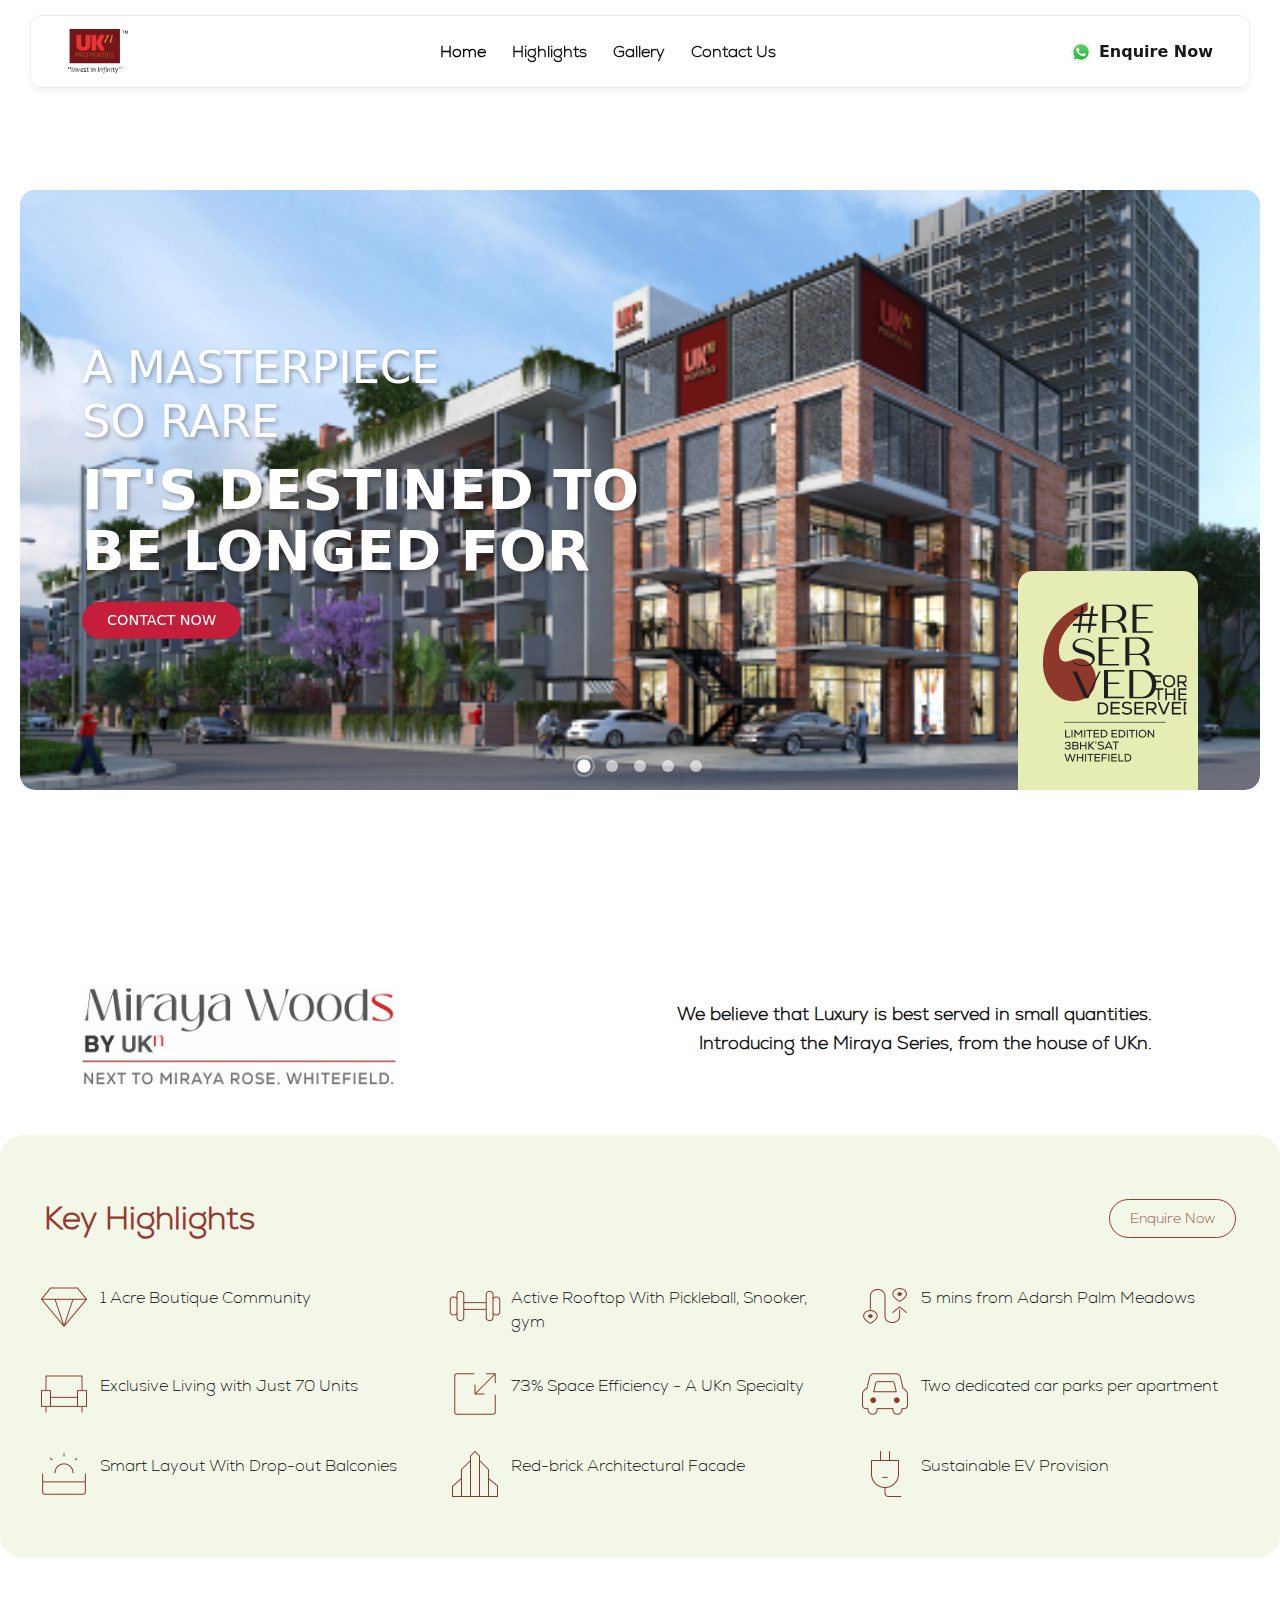
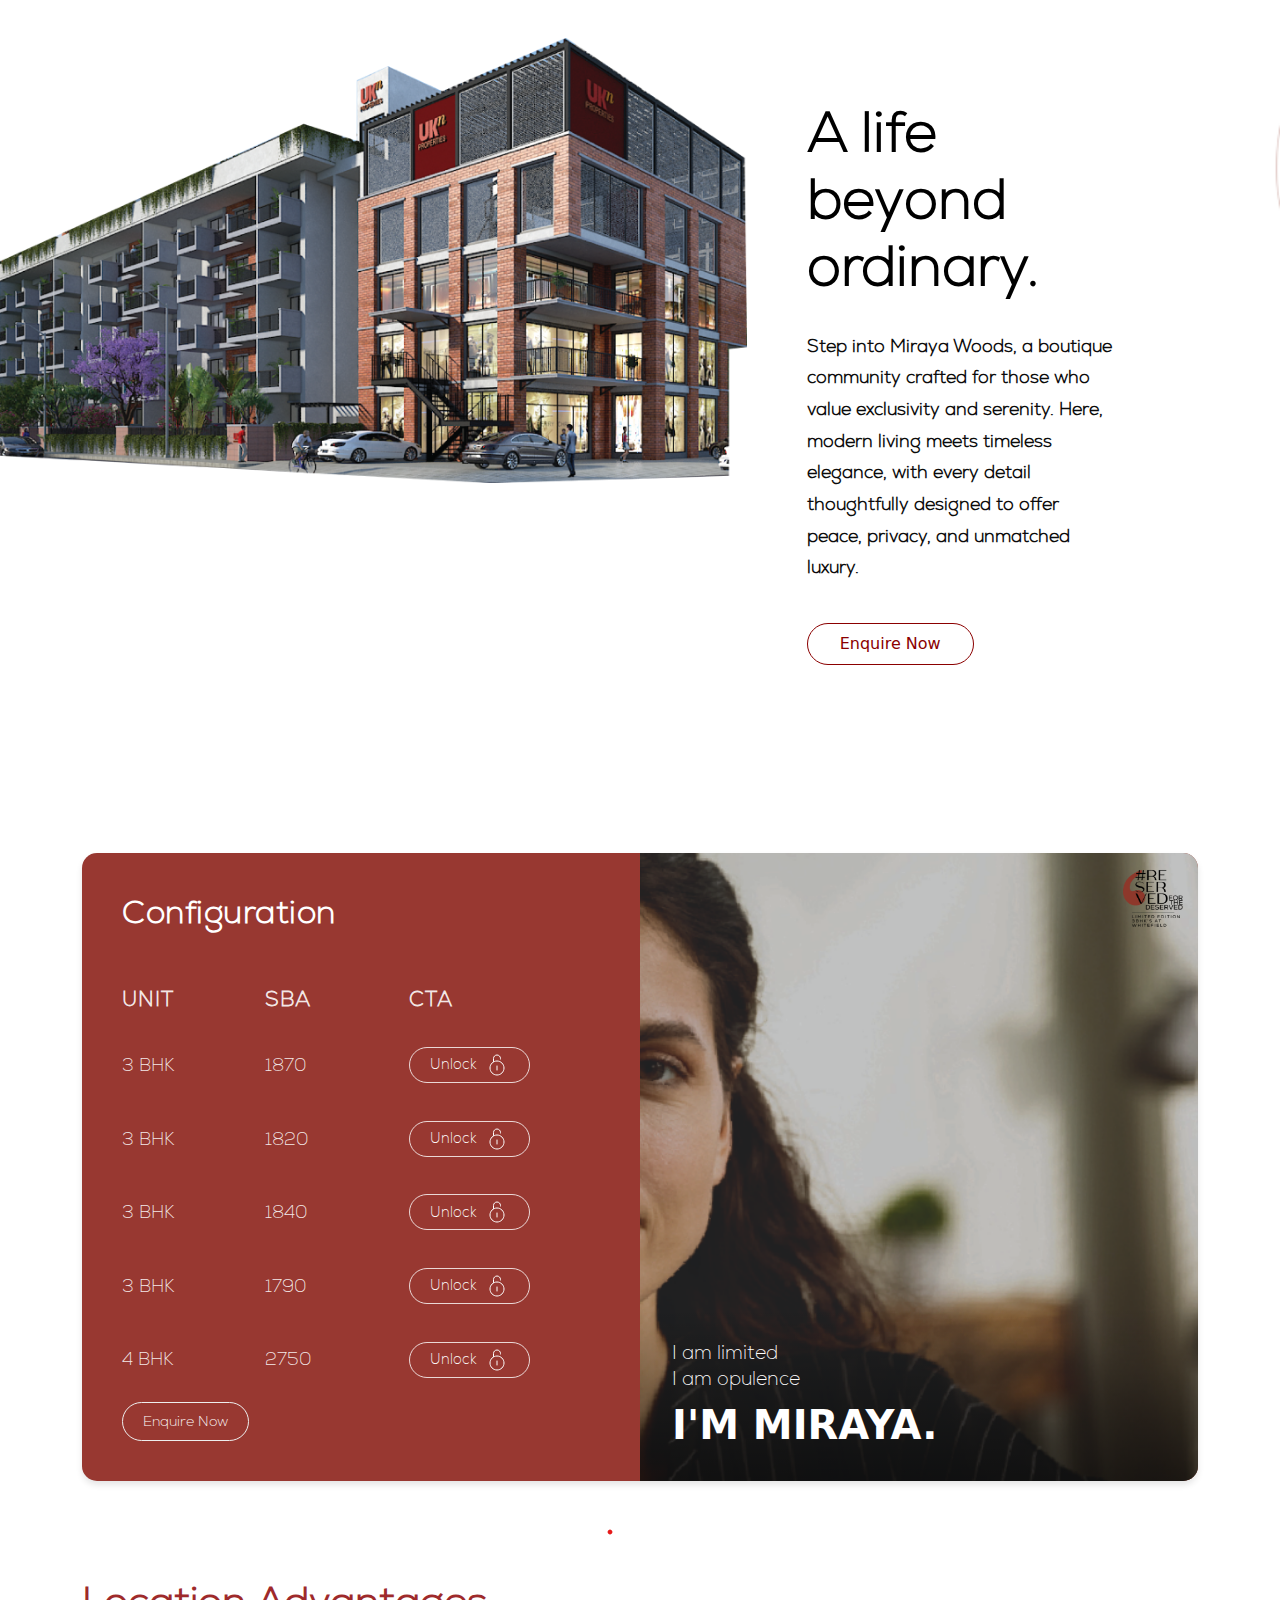
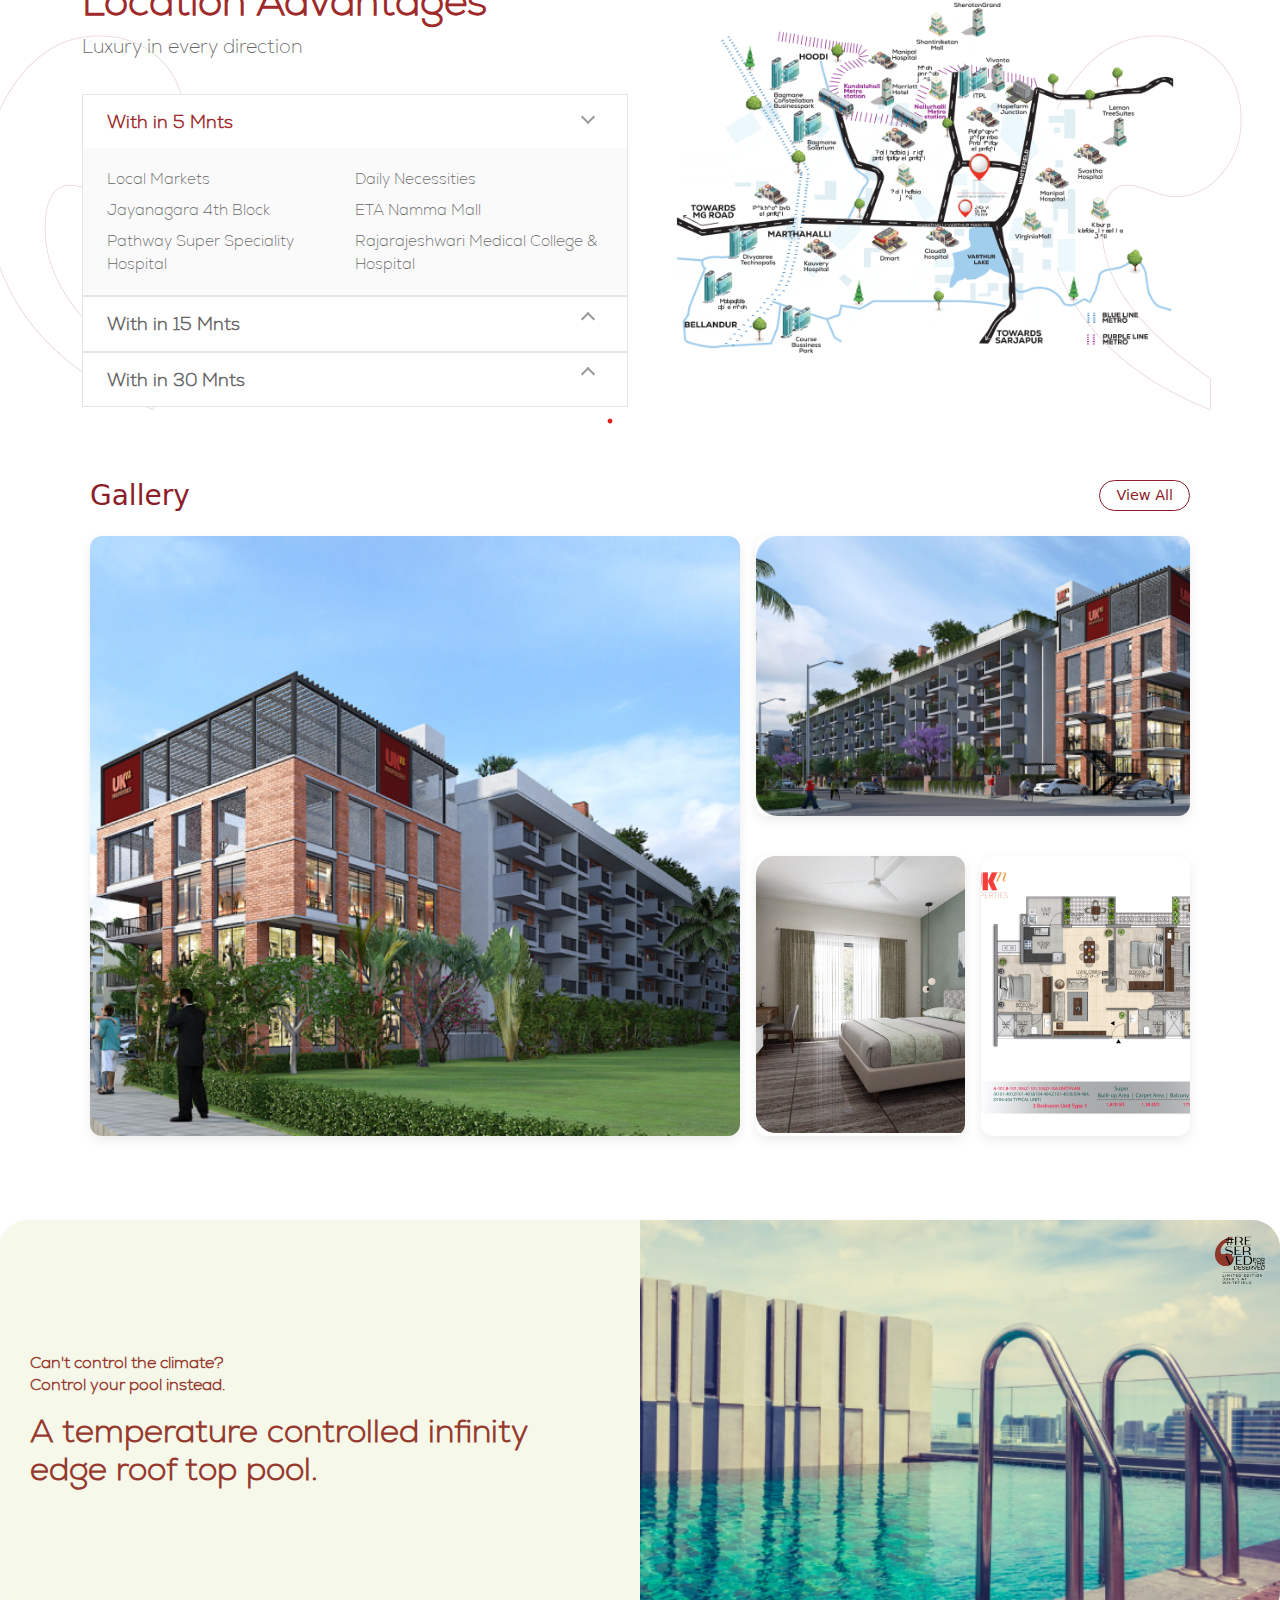
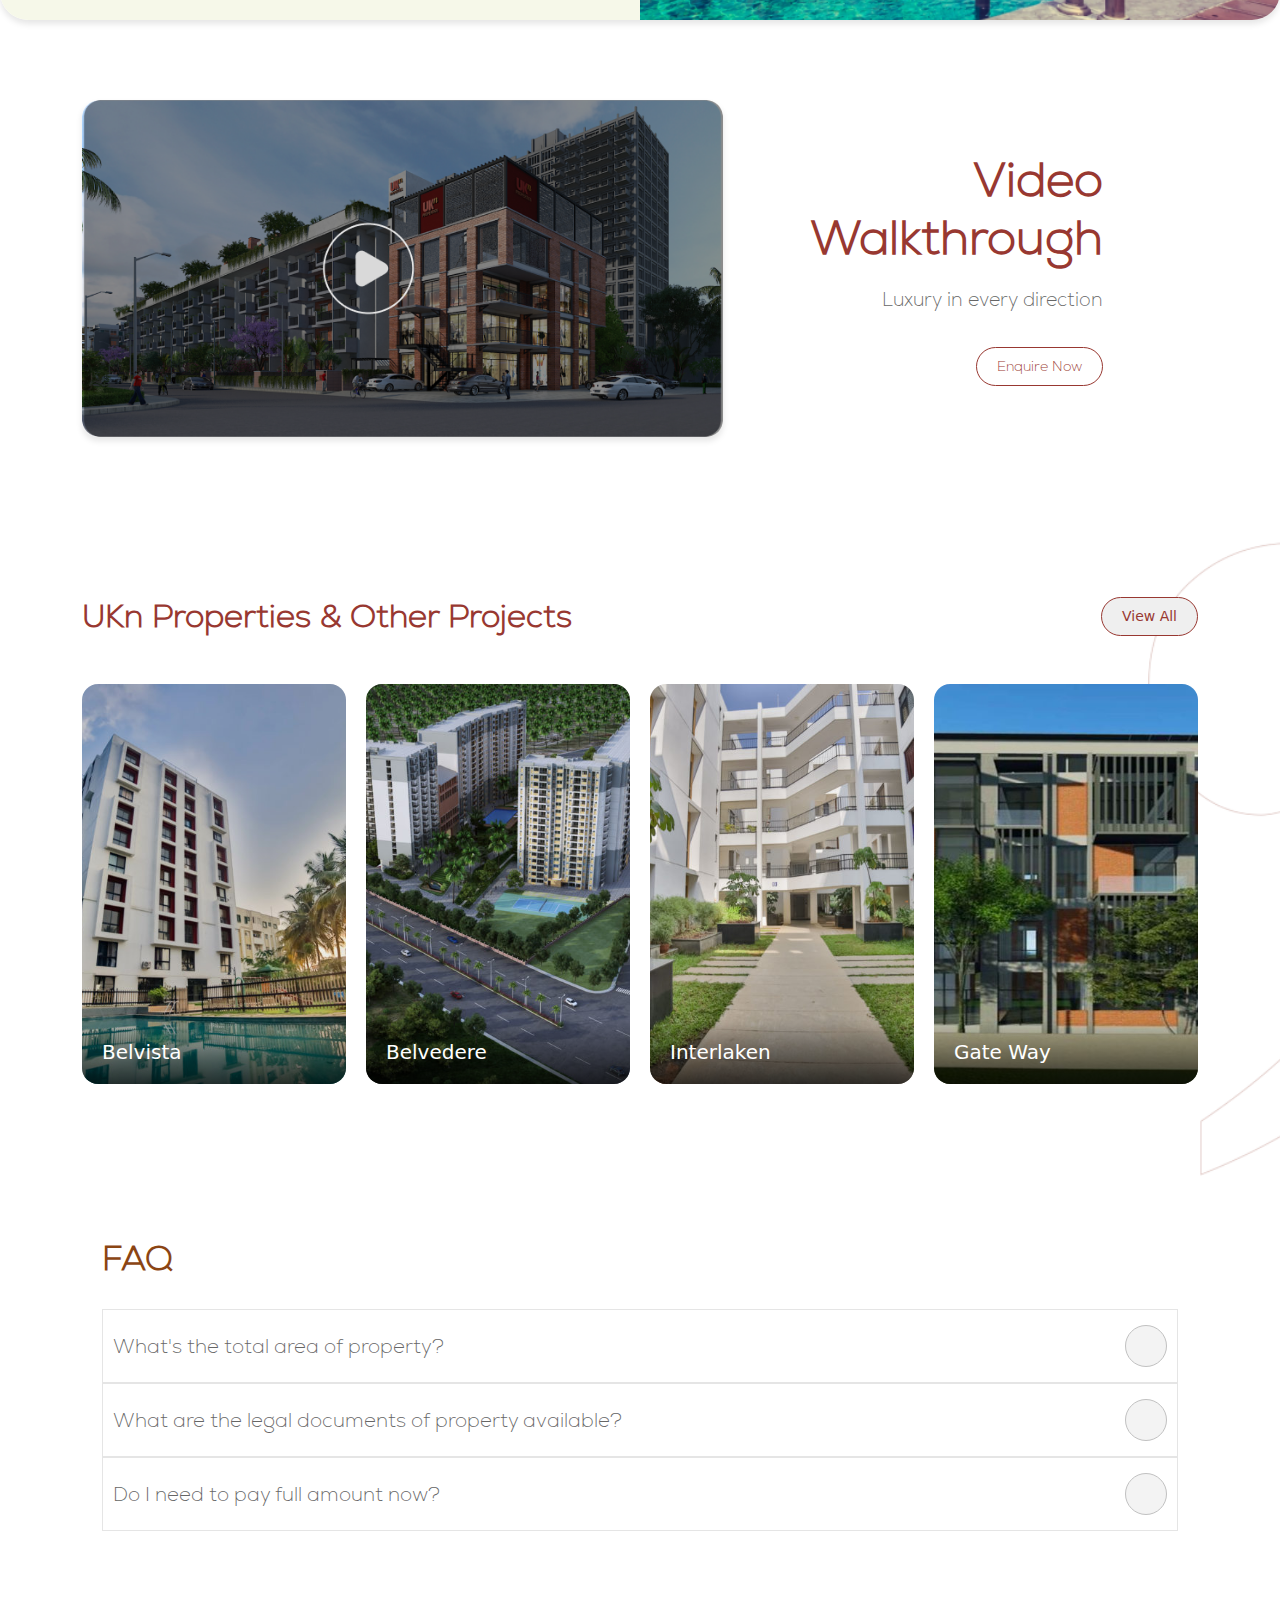
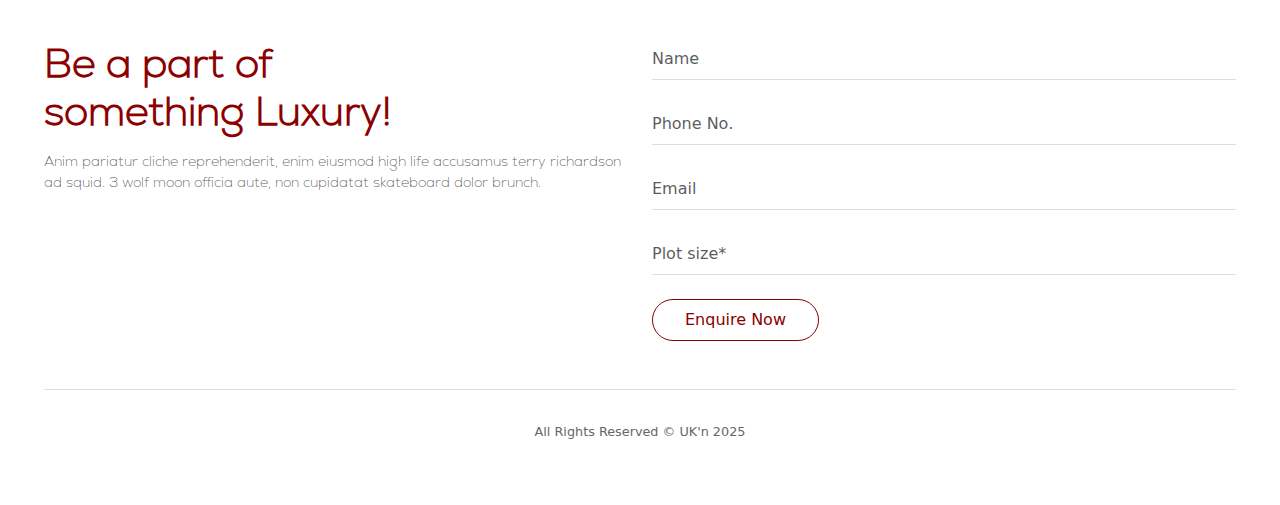
==== index.html @ fee62360 "first commit" ====
<!DOCTYPE html>
<html lang="en">

<head>
    <meta charset="UTF-8">
    <meta name="viewport" content="width=device-width, initial-scale=1.0">
    <title>uk Properties</title>
    <link rel="stylesheet" href="styles.css">
    <link href="https://cdnjs.cloudflare.com/ajax/libs/bootstrap/5.3.2/css/bootstrap.min.css" rel="stylesheet">
    <link rel="preload" href="https://cdn.jsdelivr.net/npm/bootstrap@5.3.0/dist/css/bootstrap.min.css" as="style">
    <link rel="preload" href="https://unpkg.com/lucide@latest" as="script">
    <link href="https://cdnjs.cloudflare.com/ajax/libs/bootstrap/5.3.0/css/bootstrap.min.css" rel="stylesheet">
    <link href="https://cdn.jsdelivr.net/npm/bootstrap@5.3.0/dist/css/bootstrap.min.css" rel="stylesheet">
    <link href="https://fonts.googleapis.com/css2?family=Poppins:wght@300&display=swap" rel="stylesheet">

</head>

<body>
    <!-- navbar section -->

    <div class="navbar-wrapper">

        <nav class="navbar navbar-expand-lg navbar-light navbar-custom">
            <div class="container-fluid">
                <a class="navbar-brand" href="#">
                    <img src="./images/uklogo.png" alt="Logo">
                </a>

                <button class="navbar-toggler" type="button" data-bs-toggle="collapse" data-bs-target="#navbarNav"
                    aria-controls="navbarNav" aria-expanded="false" aria-label="Toggle navigation">
                    <span class="navbar-toggler-icon"></span>
                </button>

                <div class="collapse navbar-collapse" id="navbarNav">
                    <ul class="navbar-nav mx-auto">
                        <li class="nav-item">
                            <a class="nav-link active" href="#">Home</a>
                        </li>
                        <li class="nav-item">
                            <a class="nav-link" href="#">Highlights</a>
                        </li>
                        <li class="nav-item">
                            <a class="nav-link" href="#">Gallery</a>
                        </li>
                        <li class="nav-item">
                            <a class="nav-link" href="#">Contact Us</a>
                        </li>
                    </ul>

                    <a href="#" class="enquire-now-btn">
                        <img src="./images/whatsapp.svg" alt="WhatsApp Icon">
                        Enquire Now
                    </a>
                </div>
            </div>
        </nav>
    </div>
    <!-- navbar section -->


    <!-- headersection -->
    <section class="headermain">
        <div class="promo-container">
            <div id="propertyCarousel" class="carousel slide carousel-fade" data-bs-ride="carousel"
                data-bs-interval="5000">
                <div class="carousel-indicators">
                    <button type="button" data-bs-target="#propertyCarousel" data-bs-slide-to="0" class="active"
                        aria-current="true" aria-label="Slide 1"></button>
                    <button type="button" data-bs-target="#propertyCarousel" data-bs-slide-to="1"
                        aria-label="Slide 2"></button>
                    <button type="button" data-bs-target="#propertyCarousel" data-bs-slide-to="2"
                        aria-label="Slide 3"></button>
                    <button type="button" data-bs-target="#propertyCarousel" data-bs-slide-to="3"
                        aria-label="Slide 4"></button>
                    <button type="button" data-bs-target="#propertyCarousel" data-bs-slide-to="4"
                        aria-label="Slide 5"></button>
                </div>

                <div class="carousel-inner">
                    <div class="carousel-item active">
                        <img src="./images/gallery2.png" alt="Property View 1">
                    </div>
                    <div class="carousel-item">
                        <img src="./images/gallery1.png" alt="Property View 2">
                    </div>
                    <div class="carousel-item">
                        <img src="./images/gallery3.png" alt="Property View 3">
                    </div>
                    <div class="carousel-item">
                        <img src="./images/gallery1.png" alt="Property View 4">
                    </div>
                    <div class="carousel-item">
                        <img src="./images/gallery2.png" alt="Property View 5">
                    </div>
                </div>

                <div class="overlay"></div>

                <div class="hero-content">
                    <h1 class="hero-title">A Masterpiece<br>So Rare</h1>
                    <div class="hero-subtitle">It's Destined To<br>Be Longed For</div>
                    <button class="contact-btn">Contact Now</button>
                </div>

                <div class="reserved-badge">

                    <img src="./images/bannerbtnlogo.png" alt="">


                </div>
            </div>
        </div>
    </section>

    <!-- headersection -->
    <!-- aboutsection -->
    <div class="container mt-5">
        <div class="row align-items-center justify-content-between">
            <!-- Left side - Logo and subtitle -->
            <div class="col-md-5">
                <!-- <h1 class="brand-name mb-0">Miraya Wood<span class="text-accent">s</span></h1> -->
                <div class="brand-subtitle">
                    <img src="./images/aboutimg.png" alt="">
                    <!-- <span class="ukn-text">BY UK<span class="small-n">n</span></span> -->
                </div>
                <!-- <div class="red-line"></div>

                <div class="brand-subtitle location-text">NEXT TO MIRAYA ROSE, WHITEFIELD.</div> -->
            </div>

            <!-- Right side - Tagline -->
            <div class="col-md-6 text-md-end mt-4 mt-md-0 about-cnt">
                <p class="brand-tagline">
                    We believe that Luxury is best served in small quantities. Introducing the Miraya Series, from the
                    house of UKn.
                </p>
            </div>

        </div>
    </div>
    <!-- aboutsection -->



    <!--keyhighlights -->
    <section style="margin-top: 50px;" class="highlights-section" aria-labelledby="highlights-title">
        <div class="container-fluid">
            <div class="section-header">
                <h2 class="section-title" id="highlights-title">Key Highlights</h2>
                <a href="#enquire" class="enquire-btn" role="button">Enquire Now</a>
            </div>

            <div class="highlights-grid">
                <div class="highlight-item">
                    <div class="icon-wrapper" aria-hidden="true">
                        <img src="./images/Diamonds .png" alt="">
                    </div>
                    <div class="highlight-content">
                        <p class="highlight-text">1 Acre Boutique Community</p>
                    </div>
                </div>

                <div class="highlight-item">
                    <div class="icon-wrapper" aria-hidden="true">
                        <img src="./images/Dumbbell (健身).png" alt="">
                    </div>
                    <div class="highlight-content">
                        <p class="highlight-text">Active Rooftop With Pickleball, Snooker, gym</p>
                    </div>
                </div>

                <div class="highlight-item">
                    <div class="icon-wrapper" aria-hidden="true">
                        <img src="./images/Transfer (转机).png" alt="">
                    </div>
                    <div class="highlight-content">
                        <p class="highlight-text">5 mins from Adarsh Palm Meadows</p>
                    </div>
                </div>

                <div class="highlight-item">
                    <div class="icon-wrapper" aria-hidden="true">
                        <img src="./images/Sofa (沙发).png" alt="">
                    </div>
                    <div class="highlight-content">
                        <p class="highlight-text">Exclusive Living with Just 70 Units</p>
                    </div>
                </div>

                <div class="highlight-item">
                    <div class="icon-wrapper" aria-hidden="true">
                        <img src="./images/Stretching (伸展).png" alt="">
                    </div>
                    <div class="highlight-content">
                        <p class="highlight-text">73% Space Efficiency - A UKn Specialty</p>
                    </div>
                </div>

                <div class="highlight-item">
                    <div class="icon-wrapper" aria-hidden="true">
                        <img src="./images/Car (汽车).png" alt="">
                    </div>
                    <div class="highlight-content">
                        <p class="highlight-text">Two dedicated car parks per apartment</p>
                    </div>
                </div>

                <div class="highlight-item">
                    <div class="icon-wrapper" aria-hidden="true">
                        <img src="./images/Terrace (阳台).png" alt="">
                    </div>
                    <div class="highlight-content">
                        <p class="highlight-text">Smart Layout With Drop-out Balconies</p>
                    </div>
                </div>

                <div class="highlight-item">
                    <div class="icon-wrapper" aria-hidden="true">
                        <img src="./images/Future-build-three (未来建筑).png" alt="">
                    </div>
                    <div class="highlight-content">
                        <p class="highlight-text">Red-brick Architectural Facade</p>
                    </div>
                </div>

                <div class="highlight-item">
                    <div class="icon-wrapper" aria-hidden="true">
                        <img src="./images/Bolt-one (插头).png" alt="">
                    </div>
                    <div class="highlight-content">
                        <p class="highlight-text">Sustainable EV Provision</p>
                    </div>
                </div>
            </div>
        </div>
    </section>
    <!-- Scripts -->
    <script src="https://unpkg.com/lucide@latest"></script>
    <script>
        // Initialize Lucide icons when DOM is ready
        document.addEventListener('DOMContentLoaded', function () {
            lucide.createIcons();
        });
    </script>

    <!--keyhighlights -->

    <!-- A life beyond ordinary. -->
    <div class="hero-section">
        <!-- Background Shape -->
        <div class="background-shape"></div>

        <!-- Hero Content -->
        <div class="container-fluid px-0">
            <div class="row g-0">
                <div class="col-lg-7 hero-image-container">
                    <img src="./images/alife.png" alt="Miraya Woods Luxury Apartments" class="hero-image">
                </div>
                <div class="col-lg-4 content-container">
                    <div class="content-box">
                        <h1 class="heading">A life beyond ordinary.</h1>
                        <p class="description">
                            Step into Miraya Woods, a boutique community crafted for those who value exclusivity and
                            serenity. Here, modern living meets timeless elegance, with every detail thoughtfully
                            designed to offer peace, privacy, and unmatched luxury.
                        </p>
                        <a href="#" class="btn-enquire">Enquire Now</a>
                    </div>
                </div>
            </div>
        </div>
    </div>

    <!-- A life beyond ordinary. -->


    <!-- Configuration -->
    <div class="container py-5">
        <div class="config-card">
            <div class="row g-0">
                <div class="col-md-6">
                    <div class="config-content">
                        <h2 class="configuration-title">Configuration</h2>
                        <table class="config-table">
                            <thead>
                                <tr>
                                    <th style="width: 30%">UNIT</th>
                                    <th style="width: 30%">SBA</th>
                                    <th style="width: 40%">CTA</th>
                                </tr>
                            </thead>
                            <tbody>
                                <tr>
                                    <td class="unit-cell">3 BHK</td>
                                    <td class="sba-cell">1870</td>
                                    <td>
                                        <button class="unlock-btn">
                                            Unlock <img src="./images/lock.svg" alt="">
                                        </button>
                                    </td>
                                </tr>
                                <tr>
                                    <td class="unit-cell">3 BHK</td>
                                    <td class="sba-cell">1820</td>
                                    <td>
                                        <button class="unlock-btn">
                                            Unlock <img src="./images/lock.svg" alt="">
                                        </button>
                                    </td>
                                </tr>
                                <tr>
                                    <td class="unit-cell">3 BHK</td>
                                    <td class="sba-cell">1840</td>
                                    <td>
                                        <button class="unlock-btn">
                                            Unlock <img src="./images/lock.svg" alt="">
                                        </button>
                                    </td>
                                </tr>
                                <tr>
                                    <td class="unit-cell">3 BHK</td>
                                    <td class="sba-cell">1790</td>
                                    <td>
                                        <button class="unlock-btn">
                                            Unlock <img src="./images/lock.svg" alt="">
                                        </button>
                                    </td>
                                </tr>
                                <tr>
                                    <td class="unit-cell">4 BHK</td>
                                    <td class="sba-cell">2750</td>
                                    <td>
                                        <button class="unlock-btn">
                                            Unlock <img src="./images/lock.svg" alt="">
                                        </button>
                                    </td>
                                </tr>
                            </tbody>
                        </table>
                        <button
                            style="background-color: transparent; border: 1px solid rgb(238, 238, 238);color: white;"
                            class="enquire-btn">Enquire Now</button>
                    </div>
                </div>
                <div class="col-md-6">
                    <div class="image-container">
                        <img src="./images/configgirl.png" alt="Miraya" class="img-fluid h-100 w-100"
                            style="object-fit: cover;">
                        <img src="./images/configlogo.png" alt="Logo" class="logo">
                        <div class="hero-text">
                            <h3>I am limited</h3>
                            <h3>I am opulence</h3>
                            <h2>I'M MIRAYA.</h2>
                        </div>
                    </div>
                </div>
            </div>
        </div>
    </div>
    <!-- Configuration -->

    <!--Location -->
    <section style="background-image: url(./images/locationbkg.png);">
        <div class="container py-5">
            <div class="row">
                <!-- Left Column -->
                <div class="col-md-6">
                    <h1 class="main-title">Location Advantages</h1>
                    <p style="text-align: start;" class="subtitle">Luxury in every direction</p>

                    <div class="time-section">
                        <div class="time-header collapsed" data-bs-toggle="collapse" data-bs-target="#fiveMinutes">
                            <h3>With in 5 Mnts</h3>
                            <span class="arrow-icon"></span>
                        </div>
                        <div id="fiveMinutes" class="collapse show time-content">
                            <ul>
                                <li>Local Markets</li>
                                <li>Daily Necessities</li>
                                <li>Jayanagara 4th Block</li>
                                <li>ETA Namma Mall</li>
                                <li>Pathway Super Speciality Hospital</li>
                                <li>Rajarajeshwari Medical College & Hospital</li>
                            </ul>
                        </div>
                    </div>

                    <!-- Within 15 Minutes -->
                    <div class="time-section">
                        <div class="time-header collapsed" data-bs-toggle="collapse" data-bs-target="#fifteenMinutes">
                            <h3>With in 15 Mnts</h3>
                            <span class="arrow-icon"></span>
                        </div>
                        <div id="fifteenMinutes" class="collapse time-content">
                            <ul>
                                <li>Shopping Centers</li>
                                <li>Entertainment</li>
                            </ul>
                        </div>
                    </div>

                    <!-- Within 30 Minutes -->
                    <div class="time-section">
                        <div class="time-header" data-bs-toggle="collapse" data-bs-target="#thirtyMinutes">
                            <h3>With in 30 Mnts</h3>
                            <span class="arrow-icon"></span>
                        </div>
                        <div id="thirtyMinutes" class="collapse time-content">
                            <ul>
                                <li>Chickpete & KR Market</li>
                                <li>Decathlon</li>
                                <li>Lalbagh</li>
                                <li>Sri Banashankari Temple</li>

                            </ul>
                        </div>
                    </div>
                </div>

                <!-- Right Column - Map -->
                <div class="col-md-6">
                    <div class="map-section">
                        <img src="./images/map.png" alt="Location Map" class="location-map">
                    </div>
                </div>
            </div>
        </div>
    </section>
    <!--Location -->


    <!-- gallery section -->
    <div class="container py-4" id="galleryMain">
        <div class="gallery-header">
            <h2 class="gallery-title">Gallery</h2>
            <button class="view-all" onclick="showGalleryDetails()">View All</button>

        </div>

        <div class="gallery-container">
            <div class="gallery-grid">
                <div class="main-image gallery-item" onclick="showGalleryDetails(0)">
                    <img src="./images/gallery1.png" alt="Main property view showing modern apartment building">
                </div>
                <div class="side-images">
                    <div class="side-image-full gallery-item" onclick="showGalleryDetails(1)">
                        <img style="height: 280px;" src="./images/gallery2.png" alt="Side view of property">
                    </div>
                    <div class="side-image-row">
                        <div class="side-image-half gallery-item" onclick="showGalleryDetails(2)">
                            <img src="./images/gallery3.png" alt="Interior bedroom view">
                        </div>
                        <div class="side-image-half gallery-item" onclick="showGalleryDetails(3)">
                            <img src="./images/gallery4.png" alt="Floor plan layout">
                        </div>
                    </div>
                </div>
            </div>
        </div>
    </div>

    <!-- Gallery Details Page -->
    <div class="gallery-details" id="galleryDetails">
        <div class="details-container">
            <button class="back-to-gallery" onclick="showGalleryMain()">← Back to Gallery</button>


            <div class="image-viewer">
                <img id="mainImage" src="" alt="Gallery image">
                <div class="nav-arrows">
                    <div class="nav-arrow" onclick="navigateImage(-1)">←</div>
                    <div class="nav-arrow" onclick="navigateImage(1)">→</div>
                </div>
            </div>

            <div class="image-info">
                <h3 id="imageTitle"></h3>
                <p id="imageDescription"></p>
            </div>

            <div class="thumbnail-strip" id="thumbnailStrip">
                <!-- Thumbnails will be populated by JavaScript -->
            </div>
        </div>
    </div>
    <!-- gallery section end -->

    <!-- temperature -->

    <section style="background-image: url();" class="promo-section">
        <div class="promo-card">
            <div class="left-content">
                <div class="top-text">
                    Can't control the climate?<br>
                    Control your pool instead.
                </div>
                <h1 class="main-heading">
                    A temperature controlled infinity edge roof top pool.
                </h1>
            </div>
            <div class="right-content">
                <img src="./images/temperature.png" alt="Rooftop infinity pool with turquoise water" class="pool-image">
                <img src="./images/configlogo.png" alt="Reserved logo" class="reserved-logo">
            </div>
        </div>
    </section>

    <!-- temperature -->
    <!-- video section -->
    <section class="walkthrough-section">
        <div class="container">
            <div class="row align-items-center">
                <div class="col-lg-7">
                    <div class="video-container">
                        <img src="./images/video.png" alt="Luxury Property Exterior">
                    </div>
                </div>
                <div class="col-lg-4 content-right">
                    <h1 class="content-right-h1">Video<br>Walkthrough</h1>
                    <p class="subtitle">Luxury in every direction</p>
                    <div style="display: flex; justify-content: flex-end;">
                        <a href="#" class="enquire-btn">Enquire Now</a>
                    </div>
                </div>
            </div>
        </div>
    </section>
    <!-- video section -->
    <!-- projects section -->

    <section class="properties-section">
        <div class="background-shape"></div>
        <div class="container">
            <div class="section-header">
                <h2 class="section-title">UKn Properties & Other Projects</h2>
                <button class="toggle-view-btn" id="toggleViewBtn">View All</button>
            </div>

            <div class="property-grid" id="propertyGrid">
                <!-- Initial visible properties -->
                <div class="property-card">
                    <img src="./images/UKN-64-550x550.jpg" alt="Converge">
                    <div class="property-info">
                        <h3 class="property-name">Belvista</h3>
                    </div>
                </div>

                <div class="property-card">
                    <img src="./images/bel-ariel-550x550.jpg" alt="Gateway">
                    <div class="property-info">
                        <h3 class="property-name">Belvedere</h3>
                    </div>
                </div>

                <div class="property-card">
                    <img src="./images/UKN-91-550x550.jpg" alt="Miraya Grant">
                    <div class="property-info">
                        <h3 class="property-name">Interlaken</h3>
                    </div>
                </div>

                <div class="property-card">
                    <img src="./images/Gateway-2-550x550.jpg" alt="Miraya Woods">
                    <div class="property-info">
                        <h3 class="property-name">Gate Way</h3>
                    </div>
                </div>

                <!-- Hidden properties -->
                <div class="property-card hidden-property">
                    <img src="./images/image4-550x550.jpg" alt="Property 5">
                    <div class="property-info">
                        <h3 class="property-name">Garden of Eden</h3>
                    </div>
                </div>

                <div class="property-card hidden-property">
                    <img src="./images/Exterior_2-1-550x550.jpg" alt="Property 6">
                    <div class="property-info">
                        <h3 class="property-name">Miraya Hotel</h3>
                    </div>
                </div>

                <div class="property-card hidden-property">
                    <img src="./images/MRose-Banner-550x550.jpg" alt="Property 7">
                    <div class="property-info">
                        <h3 class="property-name">Miraya Rose</h3>
                    </div>
                </div>

                <div class="property-card hidden-property">
                    <img src="./images/esperanza-banner-550x550.jpg" alt="Property 8">
                    <div class="property-info">
                        <h3 class="property-name">Esperanza</h3>
                    </div>
                </div>
            </div>
        </div>
    </section>
    <!-- projects section -->
    <!-- faq -->
    <div class="container py-4">
        <div class="row">
            <div class="col-12">
                <div class="faq-container">
                    <div class="d-flex justify-content-between align-items-center">
                        <h2 class="faq-title">FAQ</h2>
                    </div>

                    <div class="faq-list">
                        <div class="faq-item">
                            <div class="faq-question">
                                <span>What's the total area of property?</span>
                                <div class="icon-circle">
                                    <i class="fas fa-chevron-right"></i>
                                </div>
                            </div>
                            <div class="faq-answer">
                                <p>Anim pariatur cliche reprehenderit, enim eiusmod high life accusamus terry richardson
                                    ad squid. 3 wolf moon officia aute, non cupidatat skateboard dolor brunch. Food
                                    truck quinoa nesciunt laborum eiusmod.</p>
                            </div>
                        </div>

                        <div class="faq-item">
                            <div class="faq-question">
                                <span>What are the legal documents of property available?</span>
                                <div class="icon-circle">
                                    <i class="fas fa-chevron-right"></i>
                                </div>
                            </div>
                            <div class="faq-answer">
                                <p>Anim pariatur cliche reprehenderit, enim eiusmod high life accusamus terry richardson
                                    ad squid. 3 wolf moon officia aute, non cupidatat skateboard dolor brunch. Food
                                    truck quinoa nesciunt laborum eiusmod.</p>
                            </div>
                        </div>

                        <div class="faq-item">
                            <div class="faq-question">
                                <span>Do I need to pay full amount now?</span>
                                <div class="icon-circle">
                                    <i class="fas fa-chevron-right"></i>
                                </div>
                            </div>
                            <div class="faq-answer">
                                <p>Anim pariatur cliche reprehenderit, enim eiusmod high life accusamus terry richardson
                                    ad squid. 3 wolf moon officia aute, non cupidatat skateboard dolor brunch. Food
                                    truck quinoa nesciunt laborum eiusmod.</p>
                            </div>
                        </div>
                    </div>
                </div>
            </div>
        </div>
    </div>

    <!-- faq -->

    <!-- contact section -->


<div class="container-fluid">

    <div class="luxury-form">
    
       <!-- Moved inside luxury-form -->
        <div class="row">
            <div class="col-md-6">
                <h1 class="form-text-h1">Be a part of<br>something Luxury!</h1>
                <p class="form-text">
                    Anim pariatur cliche reprehenderit, enim eiusmod high life accusamus terry richardson ad squid.
                    3 wolf moon officia aute, non cupidatat skateboard dolor brunch.
                </p>
            </div>
            <div class="col-md-6">
                <form>
                    <div class="form-group">
                        <input type="text" class="form-control" placeholder="Name">
                    </div>
                    <div class="form-group">
                        <input type="tel" class="form-control" placeholder="Phone No.">
                    </div>
                    <div class="form-group">
                        <input type="email" class="form-control" placeholder="Email">
                    </div>
                    <div class="form-group">
                        <input type="text" class="form-control" placeholder="Plot size*">
                    </div>
                    <button type="submit" class="btn btn-enquire">Enquire Now</button>
                </form>
            </div>
        </div>
        <div class="footer-divider"></div>
        <div class="footer">
            All Rights Reserved © UK'n 2025
        </div>
    </div>
</div>
    <!-- contact section -->

    <script src="https://cdnjs.cloudflare.com/ajax/libs/font-awesome/5.15.4/js/all.min.js"></script>
    <script src="https://cdn.jsdelivr.net/npm/bootstrap@5.3.0/dist/js/bootstrap.bundle.min.js"></script>
    <script src="https://cdnjs.cloudflare.com/ajax/libs/bootstrap/5.3.2/js/bootstrap.bundle.min.js"></script>
    <script src="./script.js"></script>
</body>

</html>
---- styles.css ----
@import url('https://fonts.googleapis.com/css2?family=Playfair+Display:wght@400;500&family=Poppins:wght@300;400&display=swap');
@font-face {
    font-family: 'Nexa Light';
    src: url('./Fonts/Nexa-ExtraLight.ttf') format('woff2'),
         url('./Fonts/Nexa-ExtraLight.ttf') format('woff');
    font-weight: normal;
    font-style: normal;
}

body {
    font-family: 'Nexa Light', Arial, sans-serif;

    background-color: #f8f9fa;
    color: #343a40;
    margin: 0;
    padding: 0;
}
        .brand-name {
            font-family: 'Playfair Display', serif;
            font-size: 2.5rem;
            color: #333;
            letter-spacing: 1px;
            margin-bottom: 5px;
        }

        .brand-subtitle {
            font-family: 'Nexa Light', Arial, sans-serif;
            font-size: 0.9rem;
            color: #666;
            letter-spacing: 2px;
            text-transform: uppercase;
        }

        .brand-tagline {
            font-family: 'Nexa Light', Arial, sans-serif;
            font-size: 1.1rem;
            color: #121212;
            font-weight: 600;
            line-height: 1.6;
            max-width: 500px;
        }

        .text-accent {
            color: #D32F2F;
        }

        .red-line {
            height: 2px;
            background-color: #D32F2F;
            width: 260px;
            margin: 15px 0;
        }

        .ukn-text {
            font-family: 'Nexa Light', Arial, sans-serif;
            font-weight: 500;
            font-size: 1rem;
            letter-spacing: 1px;
        }

        .ukn-text .small-n {
            color: #D32F2F;
            font-size: 0.8rem;
            vertical-align: super;
        }

        .location-text {
            font-size: 0.8rem;
            margin-top: 8px;
            color: #666;
        }


        .hero-section {
            position: relative;
            padding: 80px 0;
            overflow: hidden; /* Ensures nothing spills outside the container */
        }

        .background-shape {
            position: absolute;
            top: 0;
            left: 0;
            width: 100%; /* Full width of the section */
            height: 100%; /* Full height of the section */
            background-image: url('./images/alifebkg.png');
            background-repeat: no-repeat;
            background-position: center; /* Centers the background image */
            background-size: cover; /* Ensures the background image covers the container */
            z-index: -1; /* Sends the background behind other elements */
        }

        .hero-image-container {
            position: relative;
            padding-right: 0;
        }

        .hero-image {
            width: 100%;
            height: auto;
            border-radius: 0;
        }

        .content-container {
            display: flex;
            align-items: center;
            position: relative;
            z-index: 2; /* Ensures the content appears above the background */
        }

        .content-box {
            padding: 60px;
         
            max-width: 550px;
            margin-left: auto;
            border-radius: 10px; /* Softens the edges of the content box */
        }

        .heading {
            font-size: 3.5rem;
            font-weight: 900;
            font-family: 'Nexa Light', Arial, sans-serif;
            color: #000;
            margin-bottom: 30px;
            line-height: 1.2;
        }

        .description {
            font-size: 1.1rem;
            line-height: 1.8;
            font-weight: 600;
            font-family: 'Nexa Light', Arial, sans-serif;
            color: #0b0b0b;
            margin-bottom: 40px;
        }

        .btn-enquire {
            border: 1px solid #dc3545;
            color: #dc3545;
            padding: 12px 35px;
            border-radius: 30px;
            text-decoration: none;
            font-size: 1rem;
            transition: all 0.3s ease;
            display: inline-block;
        }

        .btn-enquire:hover {
            background-color: #dc3545;
            color: white;
        }

        @media (max-width: 991.98px) {
            .content-box {
                padding: 30px;
                margin: 20px;
            }

            .heading {
                font-size: 2.5rem;
            }

            .hero-image-container {
                margin-bottom: 30px;
            }
        }

        @media (max-width: 767.98px) {
            .hero-section {
                padding: 40px 0;
            }

            .content-box {
                padding: 20px;
            }

            .heading {
                font-size: 2rem;
            }

            .description {
                font-size: 1rem;
            }
        }

        :root {
            --primary-color: #9b4c4c;
            --text-color: #ffffff;
        }


        .config-card {
            background-color: var(--primary-color);
            color: var(--text-color);
            border-radius: 15px;
            overflow: hidden;
            box-shadow: 0 4px 6px rgba(0, 0, 0, 0.1);
        }

        .logo {
            position: absolute;
            top: 15px;
            right: 15px;
            width: 60px;
            height: 60px;
            z-index: 2;
        }

        .configuration-title {
            font-family: 'Nexa Light', Arial, sans-serif;
            font-size: 2rem;
            color: white;
            font-weight: 800;
            margin-bottom: 2rem;
            letter-spacing: 0.5px;
        }

        .config-table {
            width: 100%;
            border-spacing: 0 0.8rem;
            border-collapse: separate;
        }

        .config-table th {
            font-weight: bold;
            font-family: 'Nexa Light', Arial, sans-serif;

            font-size: 1.3rem;
            padding: 0.5rem 0;
            color: rgba(255, 255, 255, 0.9);
            text-transform: uppercase;
            letter-spacing: 1px;
        }

        .config-table td {
            padding: 0.8rem 0;
            color: rgba(255, 255, 255, 0.9);
            font-size: 1.1rem;
            font-family: 'Nexa Light', Arial, sans-serif;

        }

        .unlock-btn {
            background-color: transparent;
            border: 1px solid rgba(255, 255, 255, 0.8);
            color: var(--text-color);
            border-radius: 20px;
            padding: 5px 20px;
            transition: all 0.3s;
            color: white;
            display: inline-flex;
            align-items: center;
            gap: 8px;
            font-size: 0.9rem;
        }

        .unlock-btn:hover {
            background-color: rgba(255, 255, 255, 0.1);
            border-color: white;
        }

        .unlock-btn i {
            font-size: 0.8rem;
            columns: white;
        }

      
        .hero-text {
            position: absolute;
            bottom: 0;
            left: 0;
            padding: 2rem;
            background: linear-gradient(to top, rgba(0, 0, 0, 0.5), transparent);
            width: 100%;
        }

        .hero-text h3 {
            font-size: 1.2rem;
            font-weight: 300;
            color: white;
            font-family: 'Nexa Light', Arial, sans-serif;

            margin: 0;
            line-height: 1.4;
        }

        .hero-text h2 {
            font-size: 2.5rem;
            font-weight: 600;
            color: white;
            margin: 0.5rem 0 0 0;
        }

        .image-container {
            height: 100%;
            min-height: 500px;
            position: relative;
        }

        .config-content {
            padding: 2.5rem;
        }

        .unit-cell {
            font-weight: 500;
        }

        .sba-cell {
            color: rgba(255, 255, 255, 0.9);
        }

        /* gallery section */
             /* Gallery Main Page Styles */
             .gallery-header {
                display: flex;
                justify-content: space-between;
                align-items: center;
                padding: 0 0.5rem;
                margin-bottom: 1.5rem;
            }
    
            .gallery-title {
                color: #8B1E29;
                font-size: 1.75rem;
                font-weight: 500;
                margin: 0;
            }
    
            .view-all {
                color: #8B1E29;
                text-decoration: none;
                border: 1px solid #8B1E29;
                padding: 0.25rem 1rem;
                border-radius: 20px;
                background-color: white;
                font-size: 0.9rem;
                cursor: pointer;
            }
            
            .view-all:hover {
                background-color: #8B1E29;
                color: white;
                transition: all 0.3s ease;
            }
    
            .gallery-container {
                padding: 0 0.5rem;
            }
    
            .gallery-grid {
                display: grid;
                grid-template-columns: 1.5fr 1fr;
                gap: 1rem;
                height: 600px;
            }
    
            .main-image {
                height: 100%;
                border-radius: 12px;
                overflow: hidden;
                position: relative;
            }
    
            .main-image img {
                width: 100%;
                height: 100%;
                object-fit: cover;
            }
    
            .side-images {
                display: grid;
                grid-template-rows: 1fr auto;
                gap: 1rem;
            }
    
            .side-image-row {
                display: grid;
                grid-template-columns: 1fr 1fr;
                gap: 1rem;
            }
    
            .side-image-full {
                border-radius: 12px;
                overflow: hidden;
                height: 280px;
                position: relative;
            }
    
            .side-image-half {
                border-radius: 12px;
                overflow: hidden;
                height: 280px;
                position: relative;
            }
    
            .gallery-item {
                box-shadow: 0 4px 12px rgba(0, 0, 0, 0.08);
                transition: transform 0.3s ease;
                cursor: pointer;
            }
    
            .gallery-item:hover {
                transform: translateY(-5px);
            }
    
            /* Gallery Details Page Styles */
            .gallery-details {
                padding: 2rem 0;
                display: none;
            }
    
            .details-container {
                max-width: 1200px;
                margin: 0 auto;
                padding: 0 1rem;
            }
    
            .image-viewer {
                position: relative;
                border-radius: 12px;
                overflow: hidden;
                height: 600px;
                margin-bottom: 2rem;
            }
    
            .image-viewer img {
                width: 100%;
                height: 100%;
                object-fit: cover;
            }
    
            .nav-arrows {
                position: absolute;
                top: 50%;
                width: 100%;
                transform: translateY(-50%);
                display: flex;
                justify-content: space-between;
                padding: 0 1rem;
            }
    
            .nav-arrow {
                background: rgba(0, 0, 0, 0.5);
                color: white;
                width: 40px;
                height: 40px;
                border-radius: 50%;
                display: flex;
                align-items: center;
                justify-content: center;
                cursor: pointer;
                transition: background 0.3s ease;
            }
    
            .nav-arrow:hover {
                background: rgba(0, 0, 0, 0.8);
            }
    
            .image-info {
                padding: 1rem;
                background: #f8f9fa;
                border-radius: 12px;
                margin-bottom: 2rem;
            }
    
            .thumbnail-strip {
                display: grid;
                grid-template-columns: repeat(auto-fill, minmax(150px, 1fr));
                gap: 1rem;
                padding: 1rem 0;
            }
    
            .thumbnail {
                border-radius: 8px;
                overflow: hidden;
                aspect-ratio: 4/3;
                cursor: pointer;
                opacity: 0.7;
                transition: opacity 0.3s ease;
            }
    
            .thumbnail.active {
                opacity: 1;
                border: 2px solid #8B1E29;
            }
    
            .thumbnail img {
                width: 100%;
                height: 100%;
                object-fit: cover;
            }
    
            .back-to-gallery {
                color: #8B1E29;
                text-decoration: none;
                display: inline-flex;
                align-items: center;
                margin-bottom: 1rem;
            }
    
            @media (max-width: 768px) {
        .gallery-grid {
            grid-template-columns: 1fr;
            height: auto;
            gap: 1rem;
        }
    
        .main-image {
            height: 400px;
        }
    
        .side-images {
            grid-template-rows: auto;
            gap: 1rem;
        }
    
        .side-image-row {
            grid-template-columns: 1fr;
            gap: 1rem;
        }
    
        .side-image-full,
        .side-image-half {
            height: 280px;
            width: 100%;
        }
    
        .side-image-half img {
            width: 100%;
            height: 100%;
            object-fit: cover;
        }
    
        .image-viewer {
            height: 400px;
        }
    }
        /* gallery section */

     

        /* video section */
        .walkthrough-section {
            padding: 80px 0;
            background-color: #fff;
        }

        .video-container {
            position: relative;
            border-radius: 16px;
            overflow: hidden;
            box-shadow: 0 4px 6px rgba(0, 0, 0, 0.1);
        }

        .video-container img {
            width: 100%;
            height: auto;
            display: block;
        }

        .play-button {
            position: absolute;
            top: 50%;
            left: 50%;
            transform: translate(-50%, -50%);
            width: 80px;
            height: 80px;
            background-color: rgba(255, 255, 255, 0.9);
            border-radius: 50%;
            display: flex;
            align-items: center;
            justify-content: center;
            cursor: pointer;
            transition: all 0.3s ease;
        }

        .play-button:hover {
            background-color: rgba(255, 255, 255, 1);
            transform: translate(-50%, -50%) scale(1.1);
        }

        .play-icon {
            width: 0;
            height: 0;
            border-style: solid;
            border-width: 15px 0 15px 25px;
            border-color: transparent transparent transparent #983831;
            margin-left: 5px;
        }

        .content-right {
            padding-left: 50px;
        }

        .content-right-h1 {
            color: #983831;
            font-family: 'Nexa Light', Arial, sans-serif;

            font-size: 48px;
            text-align: right;
            font-weight: 900;
            line-height: 1.2;
            margin-bottom: 20px;
        }

        .subtitle {
            color: #4A5568;
            font-size: 20px;
            text-align: right;
           
            margin-bottom: 30px;
        }

        .enquire-btn {
            display: inline-block;
            font-family: 'Nexa Light', Arial, sans-serif;
            font-weight: 500;
            color: #983831;
            border: 1px solid #983831;
            padding: 12px 30px;
            border-radius: 25px;
            text-decoration: none;
            transition: all 0.3s ease;
            font-size: 16px;
        }

        .enquire-btn:hover {
            background-color: #983831;
            color: white;
        }

        /* video section */

        /* projects section */

        .properties-section {
            padding: 80px 0;
            position: relative;
  
        }

        .section-header {
            display: flex;
            justify-content: space-between;
            align-items: center;
            margin-bottom: 40px;
        }

        .section-title {
            color: #983831;
            font-size: 32px;
            font-weight: 500;
        }

        .toggle-view-btn {
            color: #983831;
            text-decoration: none;
            border: 1px solid #983831;
            border-radius: 20px;
            padding: 8px 20px;
            font-size: 14px;
            transition: all 0.3s ease;
            cursor: pointer;
        }

        .toggle-view-btn:hover {
            background-color: #983831;
            color: white;
        }

        .property-grid {
            display: grid;
            grid-template-columns: repeat(4, 1fr);
            gap: 20px;
            margin-bottom: 30px;
        }

        .property-card {
            position: relative;
            border-radius: 16px;
            overflow: hidden;
            height: 400px; /* Added fixed height */
            cursor: pointer;
            transition: transform 0.3s ease;
        }

        .property-card:hover {
            transform: translateY(-5px);
        }

        .property-card img {
            width: 100%;
            height: 100%;
            object-fit: cover;
            transition: transform 0.3s ease;
        }

        .property-card:hover img {
            transform: scale(1.05);
        }

        .property-info {
            position: absolute;
            bottom: 0;
            left: 0;
            right: 0;
            padding: 20px;
            background: linear-gradient(to top, rgba(0, 0, 0, 0.7), transparent);
            color: white;
        }

        .property-name {
            font-size: 20px;
            font-weight: 500;
            margin: 0;
        }

        .hidden-property {
            display: none;
            opacity: 0;
            transition: opacity 0.3s ease;
        }

        .hidden-property.show {
            display: block;
            opacity: 1;
        }

        /* Responsive adjustments */
        @media (max-width: 1200px) {
            .property-grid {
                grid-template-columns: repeat(3, 1fr);
            }
        }

        @media (max-width: 992px) {
            .property-grid {
                grid-template-columns: repeat(2, 1fr);
            }
        }

        @media (max-width: 576px) {
            .property-grid {
                grid-template-columns: 1fr;
            }
        }


        /* projects section */


        /*navbar */
        .navbar-wrapper {
            position: fixed;
            top: 0;
            left: 0;
            right: 0;
            z-index: 1000;
            padding: 15px 30px;
            transition: all 0.3s ease;
            background: transparent;
        }

        /* Scrolled state styles */
        .navbar-wrapper.scrolled {
            background: rgba(255, 255, 255, 0.98);
            padding: 8px 30px;
            backdrop-filter: blur(10px);
            box-shadow: 0 2px 10px rgba(0, 0, 0, 0.1);
        }

        .navbar-custom {
            background-color: transparent;
            width: 100%;
            max-width: 1400px;
            margin: 0 auto;
            box-shadow: 0 4px 6px rgba(0, 0, 0, 0.05);
            border: 1px solid rgb(236, 236, 236);
            border-radius: 12px;
            padding: 15px 25px;
            transition: all 0.3s ease;
        }

        /* Remove border and shadow when scrolled */
        .scrolled .navbar-custom {
            background-color: transparent;
            box-shadow: none;
            border: none;
            border-radius: 0;
        }

        .navbar-brand {
            display: flex;
            align-items: center;
            gap: 12px;
            padding: 0;
        }

        .navbar-brand img {
            width: 110px;
            height: 45px;
            object-fit: contain;
        }

        .navbar-nav {
            gap: 10px;
        }

        .navbar-nav .nav-link {
            color: #121315;
            font-weight: 800;
            font-family: 'Nexa Light', Arial, sans-serif;

            padding: 8px 16px;
            border-radius: 6px;
            transition: all 0.3s ease;
        }

        .navbar-nav .nav-link:hover {
            color: #b34732;
            background-color: rgba(179, 71, 50, 0.08);
        }

        .navbar-nav .nav-link.active {
            color: #b34732;

        }

        .enquire-now-btn {

            color: rgb(24, 24, 24);
            font-weight: 600;
            border-radius: 50px;
            padding: 8px 24px;
            display: flex;
            align-items: center;
            border: none;
            transition: all 0.3s ease;
            text-decoration: none;
        }

        .enquire-now-btn img {
            width: 20px;
            height: 20px;
            margin-right: 8px;

        }

        .enquire-now-btn:hover {
            background-color: #ff1c20;
            color: white;
            transform: translateY(-2px);
        }

        /* Content spacing for sticky header */
        .content-wrapper {
            padding-top: 100px;
        }

        /* Responsive Adjustments */
        @media (max-width: 991px) {
            .navbar-nav {
                margin: 20px 0;
                text-align: center;
            }

            .enquire-now-btn {
                margin: 10px auto;
                justify-content: center;
                width: fit-content;
            }

               .navbar-collapse {
        background: white;
        padding: 15px;
        border-radius: 8px;
        margin-top: 10px;
        box-shadow: 0 4px 6px rgba(0, 0, 0, 0.1);
    }
            .navbar-wrapper {
                padding: 10px 15px;
            }

            .navbar-wrapper.scrolled {
                padding: 5px 15px;
            }
        }

        .navbar-toggler {
            border: none;
            padding: 0;
        }

        .navbar-toggler:focus {
            box-shadow: none;
            outline: none;
        }

        .navbar-toggler-icon {
            background-image: url("data:image/svg+xml,%3csvg xmlns='http://www.w3.org/2000/svg' viewBox='0 0 30 30'%3e%3cpath stroke='rgba%280, 0, 0, 0.75%29' stroke-linecap='round' stroke-miterlimit='10' stroke-width='2' d='M4 7h22M4 15h22M4 23h22'/%3e%3c/svg%3e");
        }

        /*navbar */
        /*header section*/
        .headermain {
            display: flex;
            justify-content: center;
            align-items: center;
            min-height: 100vh;
            margin-top: 40px;
            padding: 20px;
        }

        .promo-container {
            width: 100%;
            max-width: 1400px;
            position: relative;
            border-radius: 15px;
            overflow: hidden;

        }
        
     

        .carousel-item {
            height: 600px;
        }

        .carousel-item img {
            height: 100%;
            width: 100%;
            object-fit: cover;
            border-radius: 15px;
        }

        .overlay {
            position: absolute;
            top: 0;
            left: 0;
            right: 0;
            bottom: 0;
            background: linear-gradient(rgba(0, 0, 0, 0.3), rgba(0, 0, 0, 0.3));
            border-radius: 15px;
        }

        .hero-content {
            position: absolute;
            top: 50%;
            left: 5%;
            transform: translateY(-50%);
            color: white;
            z-index: 2;
            max-width: 45%;
        }

        .hero-title {
            font-size: 2.8rem;
            font-weight: 300;
            line-height: 1.2;
            text-transform: uppercase;
            margin-bottom: 0;
            text-shadow: 2px 2px 4px rgba(0, 0, 0, 0.3);
        }

        .hero-subtitle {
            font-size: 3.5rem;
            font-weight: 700;
            text-transform: uppercase;
            line-height: 1.1;
            margin-top: 10px;
            text-shadow: 2px 2px 4px rgba(0, 0, 0, 0.3);
        }

        .contact-btn {
            background-color: #c41e3a;
            color: white;
            padding: 8px 25px;
            border: none;
            border-radius: 25px;
            text-transform: uppercase;
            margin-top: 20px;
            font-size: 0.9rem;
            transition: all 0.3s ease;
        }

        .contact-btn:hover {
            background-color: #a01830;
            transform: translateY(-2px);
        }

        .reserved-badge {
            position: absolute;
            right: 5%;

            bottom: 0%;
            background: #E5EDB5;
            padding: 25px;
            border-top-left-radius: 15px;
            border-top-right-radius: 15px;
            width: 180px;
            z-index: 3;
        }

        .badge-logo {
            width: 100px;
            height: 100px;
            margin: 0 auto;
            display: block;
            background: #c41e3a;
            border-radius: 50%;
        }

        .badge-text {
            text-align: center;
            margin-top: 10px;
            font-size: 0.8rem;
            color: #333;
            line-height: 1.4;
        }

        .carousel-indicators {
            bottom: 30px;
            margin-bottom: 0;
            z-index: 4;
            display: flex;
            justify-content: center;
            gap: 12px;
            margin-left: 0;
            margin-right: 0;
        }

        .carousel-indicators button {
            width: 12px !important;
            height: 12px !important;
            border-radius: 50% !important;
            background-color: rgba(255, 255, 255, 0.6) !important;
            border: 2px solid transparent !important;
            margin: 0 !important;
            opacity: 1 !important;
            position: relative;
            flex: 0 0 auto !important;
        }

        .carousel-indicators button::after {
            content: '';
            position: absolute;
            top: -4px;
            left: -4px;
            right: -4px;
            bottom: -4px;
            border-radius: 50%;
            border: 2px solid transparent;
            transition: all 0.3s ease;
        }

        .carousel-indicators button.active {
            background-color: white !important;
            transform: scale(1.1);
        }

        .carousel-indicators button.active::after {
            border-color: rgba(255, 255, 255, 0.3);
        }

        .carousel-indicators button:hover {
            background-color: rgba(255, 255, 255, 0.8) !important;
        }

        @media (max-width: 768px) {
            .carousel-item {
                height: 500px;
            }

            .hero-content {
                max-width: 80%;
            }

            .hero-title {
                font-size: 2rem;
            }

            .hero-subtitle {
                font-size: 2.5rem;
            }

            .reserved-badge {
                width: 150px;
                padding: 10px;
            }
            .reserved-badge img {
                width: 128px;
            }
        }


        /*header section*/
        /* temperature */
/* Promo Section Styles */
.promo-section {
    width: 100%;
  
    box-sizing: border-box;
    margin-top: 60px;
    display: flex;
    align-items: center;
    justify-content: center;
}

.promo-card {
    background-color: rgba(246, 248, 232, 0.95); /* Added slight transparency */
    border-radius: 28px;
    overflow: hidden;
    display: flex;

    height: 400px;
    max-width: 1300px;
    margin: 0 auto;
    width: 100%;
    box-shadow: 0 4px 6px rgba(0, 0, 0, 0.1); /* Optional: adds depth */
}

.left-content {
    width: 50%;
    padding: 30px;
    display: flex;
    flex-direction: column;
    justify-content: center;
}

.right-content {
    width: 50%;
    position: relative;
    background-color: #e6e6e6;
    height: 100%;
}

.top-text {
    font-family: 'Nexa Light', Arial, sans-serif;
    font-weight: 600;
    color: #963a2f;
    font-size: 16px;
    line-height: 1.4;
    margin-bottom: 15px;
}

.main-heading {
    font-family: 'Nexa Light', Arial, sans-serif;
    font-weight: 900;
    color: #963a2f;
    font-size: 32px;
    line-height: 1.2;
    margin: 0;
}

.pool-image {
    width: 100%;
    height: 100%;
    object-fit: cover;
    object-position: center;
}

.reserved-logo {
    position: absolute;
    top: 15px;
    right: 15px;
    width: 50px;
    height: 50px;
    z-index: 2;
}

/* Large screens (above 1300px) */
@media (min-width: 1301px) {
    .promo-card {
        margin: 0 auto;
    }
}

/* Tablets and smaller desktops */
@media (max-width: 991px) {
    .promo-section {
        padding: 20px;
    }

    .promo-card {
        flex-direction: column;
        height: auto;
    }

    .left-content,
    .right-content {
        width: 100%;
    }

    .right-content {
        height: 200px;
    }

    .left-content {
        padding: 25px;
    }

    .main-heading {
        font-size: 28px;
    }
}

/* Mobile devices */
@media (max-width: 576px) {
    .promo-section {
        padding: 15px;
    }
    
    .main-heading {
        font-size: 24px;
    }

    .top-text {
        font-size: 14px;
    }

    .left-content {
        padding: 20px;
    }

    .right-content {
        height: 150px;
    }

    .reserved-logo {
        width: 40px;
        height: 40px;
        top: 10px;
        right: 10px;
    }
}
        /* temperature */

/* faq */

.faq-container {
    border-radius: 8px;
    padding: 20px;
}

.faq-title {
    color: #8B4513;
    font-size: 34px;
    font-family: 'Nexa Light', Arial, sans-serif;
    font-weight: 900;
    margin-bottom: 30px;
}

.faq-item {
    border: 1px solid #E5E5E5;
    padding: 15px 10px;
    cursor: pointer;
}

/* Added new background color for active state */
.faq-item.active {
    background-color: #EEF4D0;
}

.faq-question {
    display: flex;
    justify-content: space-between;
    align-items: center;
    color: #666;
    font-size: 20px;
    font-family: 'Nexa Light', Arial, sans-serif;
}

.icon-circle {
    width: 24px;
    height: 24px;
    padding: 20px;
    border: 1px solid rgb(193, 193, 193);
    background-color: #f3f3f3;
    border-radius: 50%;
    display: flex;
    align-items: center;
    justify-content: center;
    transition: transform 0.3s ease;
}

.icon-circle i {
    font-size: 10px;
    color: #000000;
}

.faq-item.active .icon-circle {
    transform: rotate(90deg);
    background-color: #8E382B;
    color: white;
}

.faq-item.active .icon-circle i {
    color: rgb(244, 244, 244);
}

.faq-answer {
 
    padding: 20px;
    margin-top: 15px;
    border-radius: 4px;
    display: none;
}

.faq-answer p {
    font-family: 'Nexa Light', Arial, sans-serif;
}

 /* faq */

        /* Location */
        :root {
            --primary-red: #9E2A2B;
            --text-gray: #666666;
            --border-light: #E5E5E5;
        }

        .main-title {
            color: var(--primary-red);
            font-size: 2.5rem;
            font-weight: bolder;
            font-family: 'Nexa Light', Arial, sans-serif;

            margin-bottom: 0.5rem;
        }

        .subtitle {
            color: var(--text-gray);
            font-size: 1.2rem;
            font-family: 'Nexa Light', Arial, sans-serif;

            font-weight: 500;
            margin-bottom: 2rem;
        }

        .time-section {
            border: 1px solid var(--border-light);
            overflow: hidden;
        }

        .time-header {
            padding: 1rem 1.5rem;
            background: white;
            cursor: pointer;
            display: flex;
            justify-content: space-between;
            align-items: center;
        }

        .time-header h3 {
            color: var(--text-gray);
            font-family: 'Nexa Light', Arial, sans-serif;
            font-size: 1.1rem;
            font-weight: 900;
            margin: 0;
            transition: color 0.3s ease;
        }

        
        .time-header.active h3 {
            color: var(--primary-red);
        }

        .time-content {
            padding: 1rem 1.5rem;
            background: #FAFAFA;
            
        }

        .time-content ul {
            list-style: none;
            padding: 0;
            margin: 0;
            display: flex;
            flex-wrap: wrap;
        }

        .time-content li {
            width: 50%;
            font-family: 'Nexa Light', Arial, sans-serif;
            padding: 0.25rem 0;
            color: var(--text-gray);
            font-size: 0.95rem;
        }

        .map-section {
            border-radius: 12px;
            padding: 1.5rem;
            height: 100%;
        }

        .location-map {
            width: 100%;
            height: auto;
            border-radius: 8px;
        }

        /* Custom arrow icons */
        .arrow-icon {
            width: 20px;
            height: 20px;
            position: relative;
        }

        .arrow-icon::before {
            content: '';
            position: absolute;
            width: 10px;
            height: 10px;
            border-right: 2px solid #999;
            border-bottom: 2px solid #999;
            transform: rotate(45deg);
            transition: transform 0.3s;
        }

        .collapsed .arrow-icon::before {
            transform: rotate(-135deg);
        }
        /* Location */
        /* keyhighlights */
        :root {
            --primary-color: #983831;
            --bg-color: #F2F7E8;
            --text-color: #2D3748;
            --transition-speed: 0.3s;
        }

        .highlights-section {
            background-color: var(--bg-color);
            padding: 4rem 2rem;
            max-width: 1330px;
            margin: 0px auto;
            border-radius: 1.5rem;
        }

        .section-header {
            display: flex;
            justify-content: space-between;
            align-items: center;
            margin-bottom: 3rem;
        }

        .section-title {
            color: var(--primary-color);
            font-size: 2rem;
            font-weight: 900;
            font-family: 'Nexa Light', Arial, sans-serif;
            margin: 0;
        }

        .enquire-btn {
            color: var(--primary-color);
            text-decoration: none;
            border: 1px solid var(--primary-color);
            border-radius: 1.25rem;
            font-family: 'Nexa Light', Arial, sans-serif;
            padding: 0.5rem 1.25rem;
            font-size: 0.875rem;
            transition: all var(--transition-speed) ease;
            display: inline-block;
        }

        .enquire-btn:hover,
        .enquire-btn:focus {
            background-color: var(--primary-color);
            color: white;
            text-decoration: none;
            transform: translateY(-2px);
        }

        .highlights-grid {
            display: grid;
            grid-template-columns: repeat(auto-fit, minmax(300px, 1fr));
            gap: 2.5rem;
        }

        .highlight-item {
            display: flex;
            align-items: flex-start;
            gap: 1rem;
        }

        .icon-wrapper {
            flex-shrink: 0;
            width: 2.5rem;
            height: 2.5rem;
            display: flex;
            align-items: center;
            justify-content: center;
        }

        .icon-wrapper i {
            color: var(--primary-color);
            font-size: 1.5rem;
        }

        .highlight-content {
            flex: 1;
        }

        .highlight-text {
            
            font-size: 1rem;
            font-family: 'Nexa Light', Arial, sans-serif;
            color: #000;
            line-height: 1.5;
            margin: 0;
        }

        /* Improved responsive design */
        @media (max-width: 992px) {
            .highlights-section {
                padding: 3rem 1.5rem;
            }

            .highlights-grid {
                gap: 2rem;
            }
        }

        @media (max-width: 576px) {
            .section-header {
                flex-direction: column;
                gap: 1rem;
                text-align: center;
            }

            .highlights-grid {
                gap: 1.5rem;
            }

            .highlight-item {
                text-align: left;
            }
        }

        /* Accessibility improvements */
        @media (prefers-reduced-motion: reduce) {
            .enquire-btn {
                transition: none;
            }
        }

        /* keyhighlights */

           /* contact section */
           .luxury-form {
            position: relative;
            padding: 4rem 2rem;
            max-width: 1300px;
            margin: 0 auto;
            overflow: hidden;
          
        }
        

   
        
        .form-text-h1 {
            color: #8B0000;
            font-size: 2.5rem;
            font-family: 'Nexa Light', Arial, sans-serif;
            font-weight: 900;
            margin-bottom: 1rem;
            position: relative;
            z-index: 2;
        }
        
        .form-text {
            color: #161616;
            font-family: 'Nexa Light', Arial, sans-serif;
            font-size: 0.9rem;
            margin-bottom: 2rem;
            position: relative;
            z-index: 2;
        }
        
        .form-control {
            border: none !important;
            border-bottom: 1px solid #ddd !important;
            border-radius: 0 !important;
            padding: 0.5rem 0 !important;
            margin-bottom: 1.5rem !important;
        }
        
        .form-control:focus {
            box-shadow: none !important;
            border-color: #8B0000 !important;
        }
        
        .btn-enquire {
            background-color: transparent !important;
            color: #8B0000 !important;
            border: 1px solid #8B0000 !important;
            border-radius: 25px !important;
            padding: 0.5rem 2rem !important;
            transition: all 0.3s ease !important;
        }
        
        .btn-enquire:hover {
            background-color: #8B0000 !important;
            color: white !important;
        }
        
        .footer-divider {
            width: 100% !important;
            height: 1px !important;
            background-color: #ddd !important;
            margin: 3rem 0 1rem 0 !important;
        }
        
        .footer {
            text-align: center !important;
            color: #666 !important;
            font-size: 0.8rem !important;
            padding-top: 1rem !important;
        }

        @media (max-width: 768px) {
            .curved-line {
                width: 100% !important;
                height: 50% !important;
                left: -20% !important;
                opacity: 0.3 !important;
            }
        }

        /* contact section */
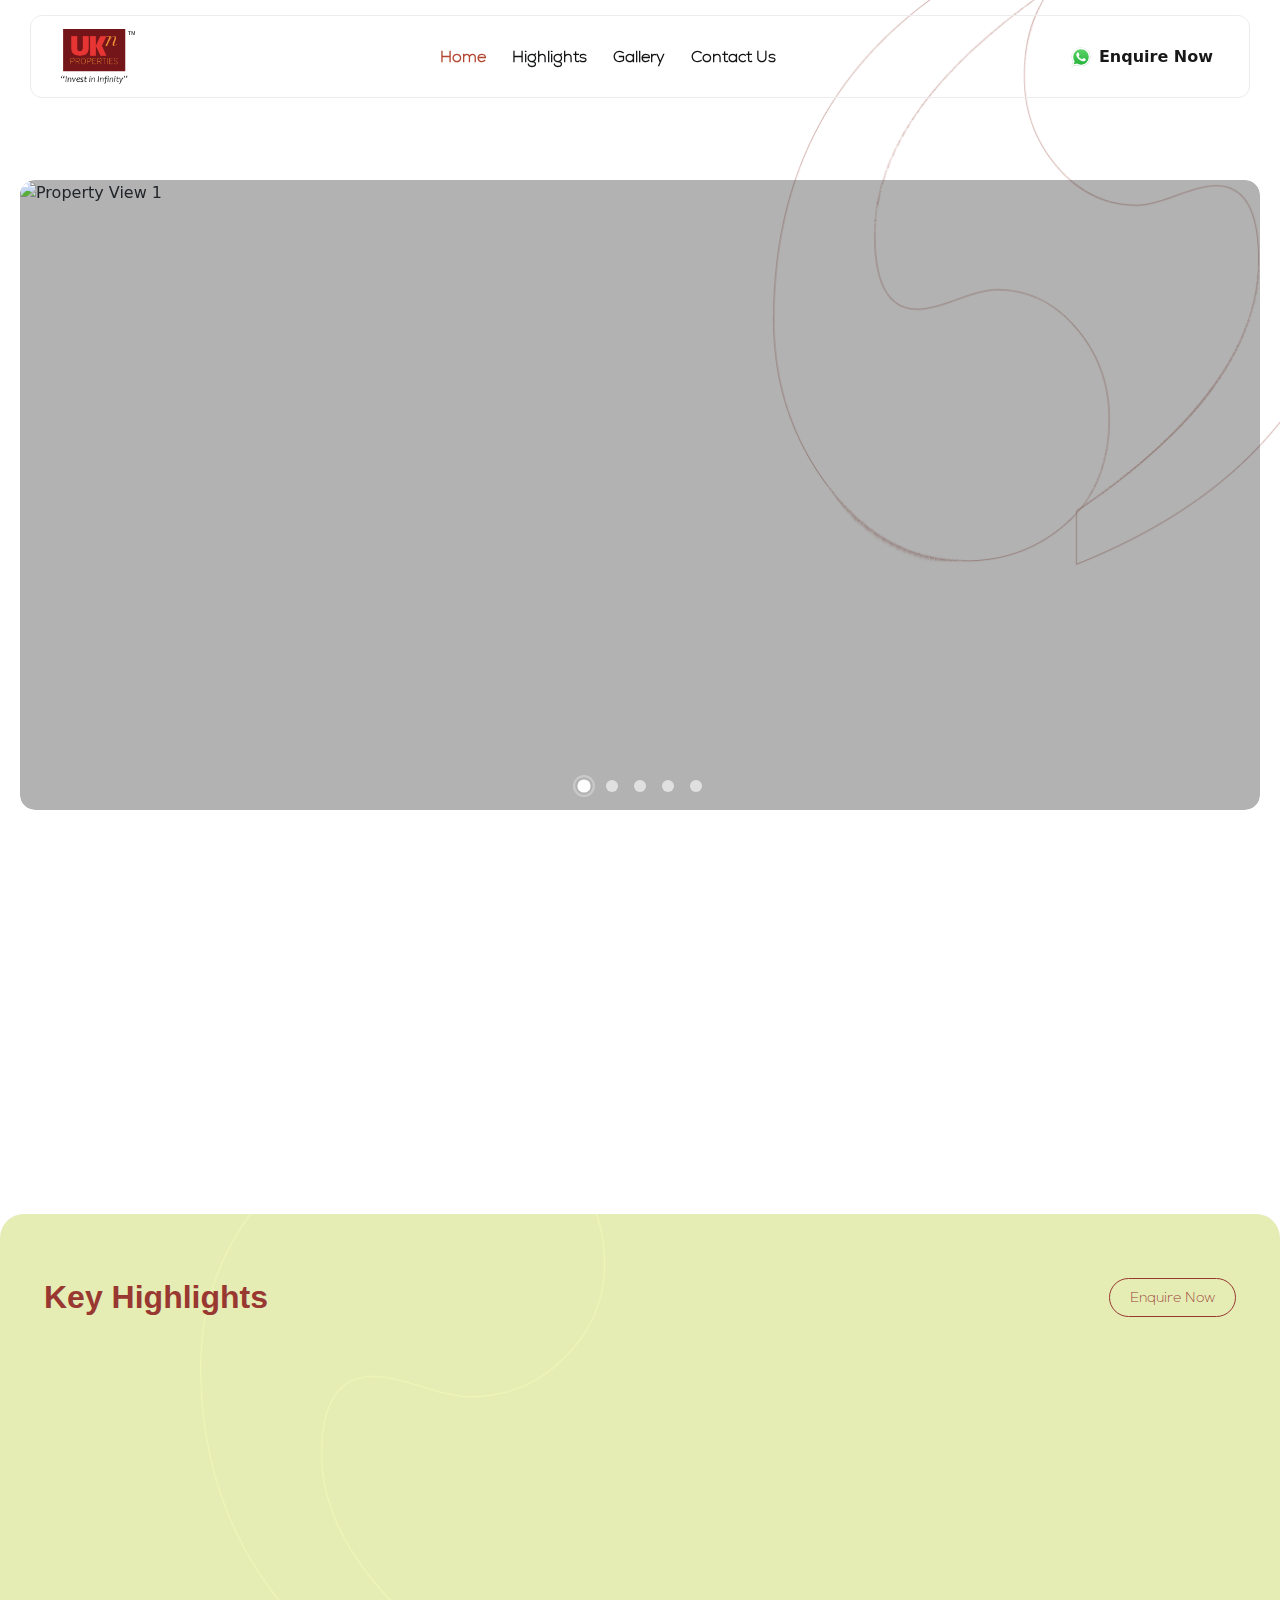
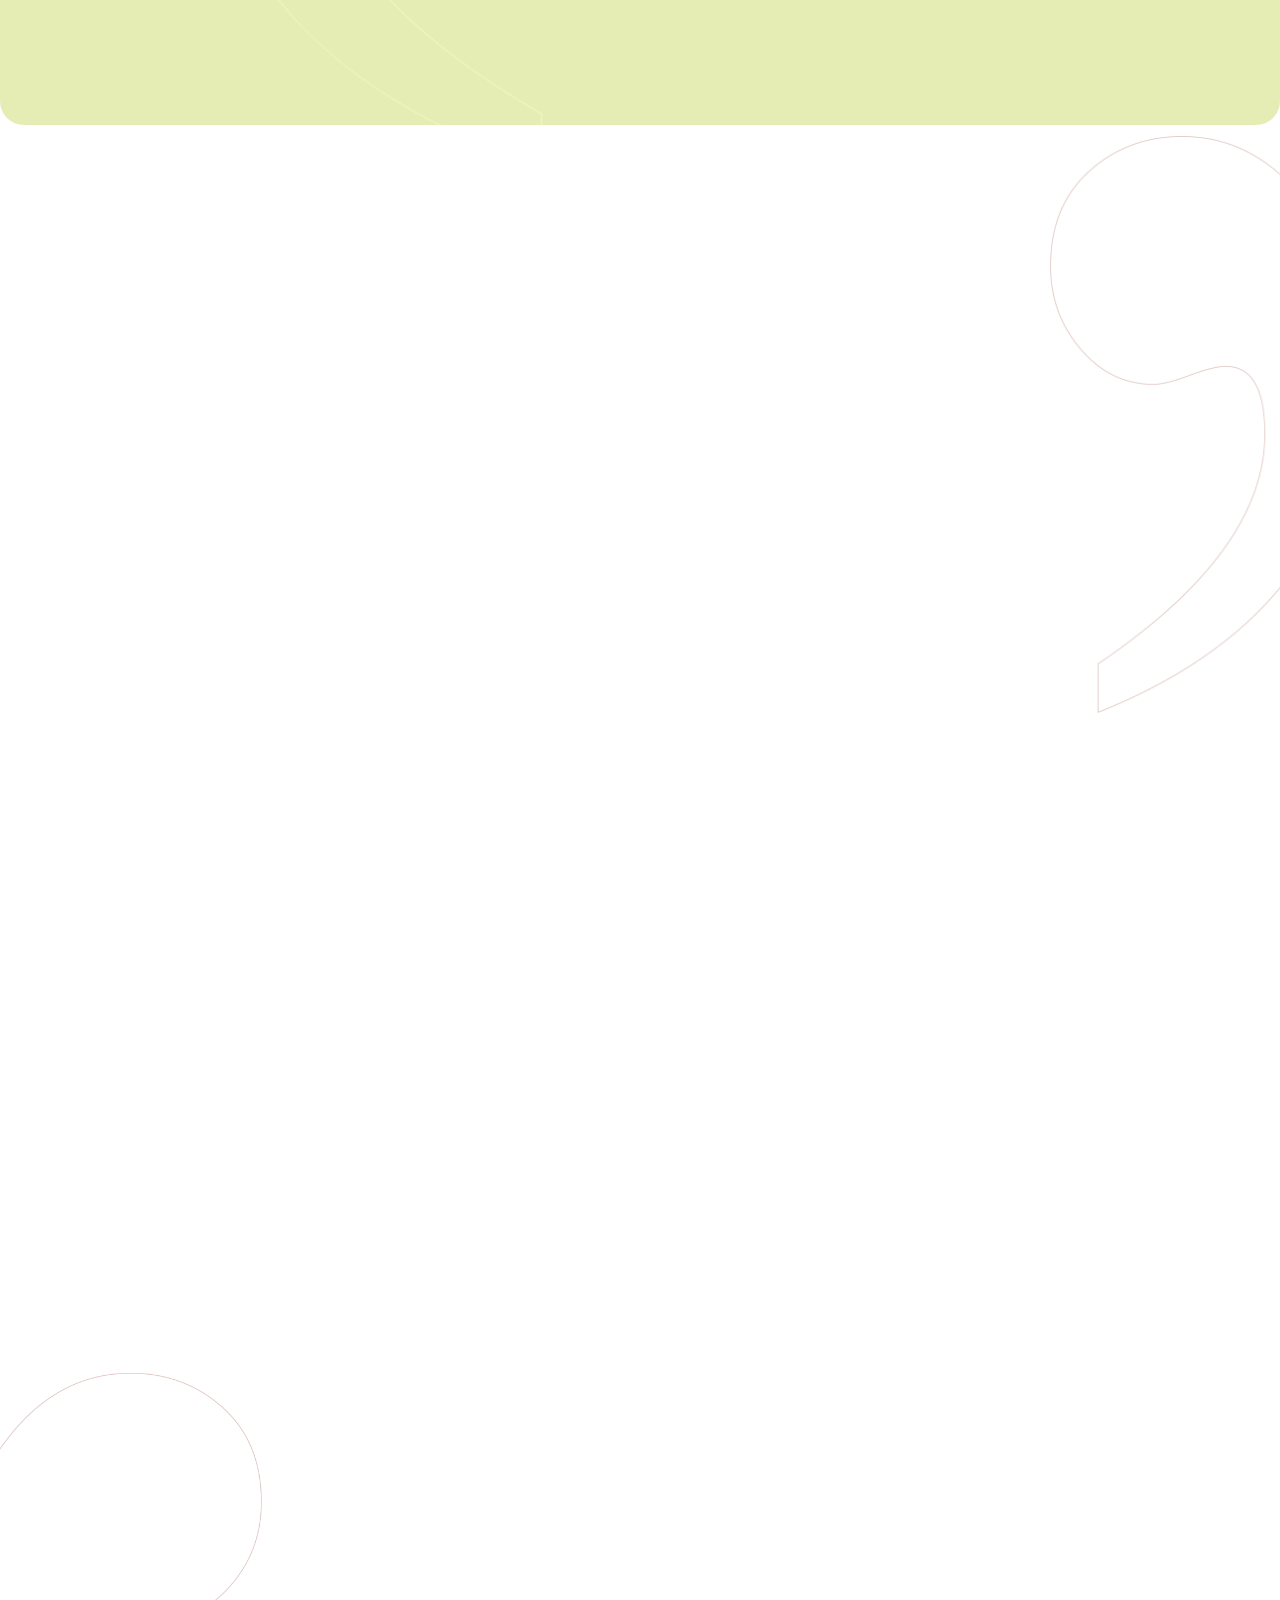
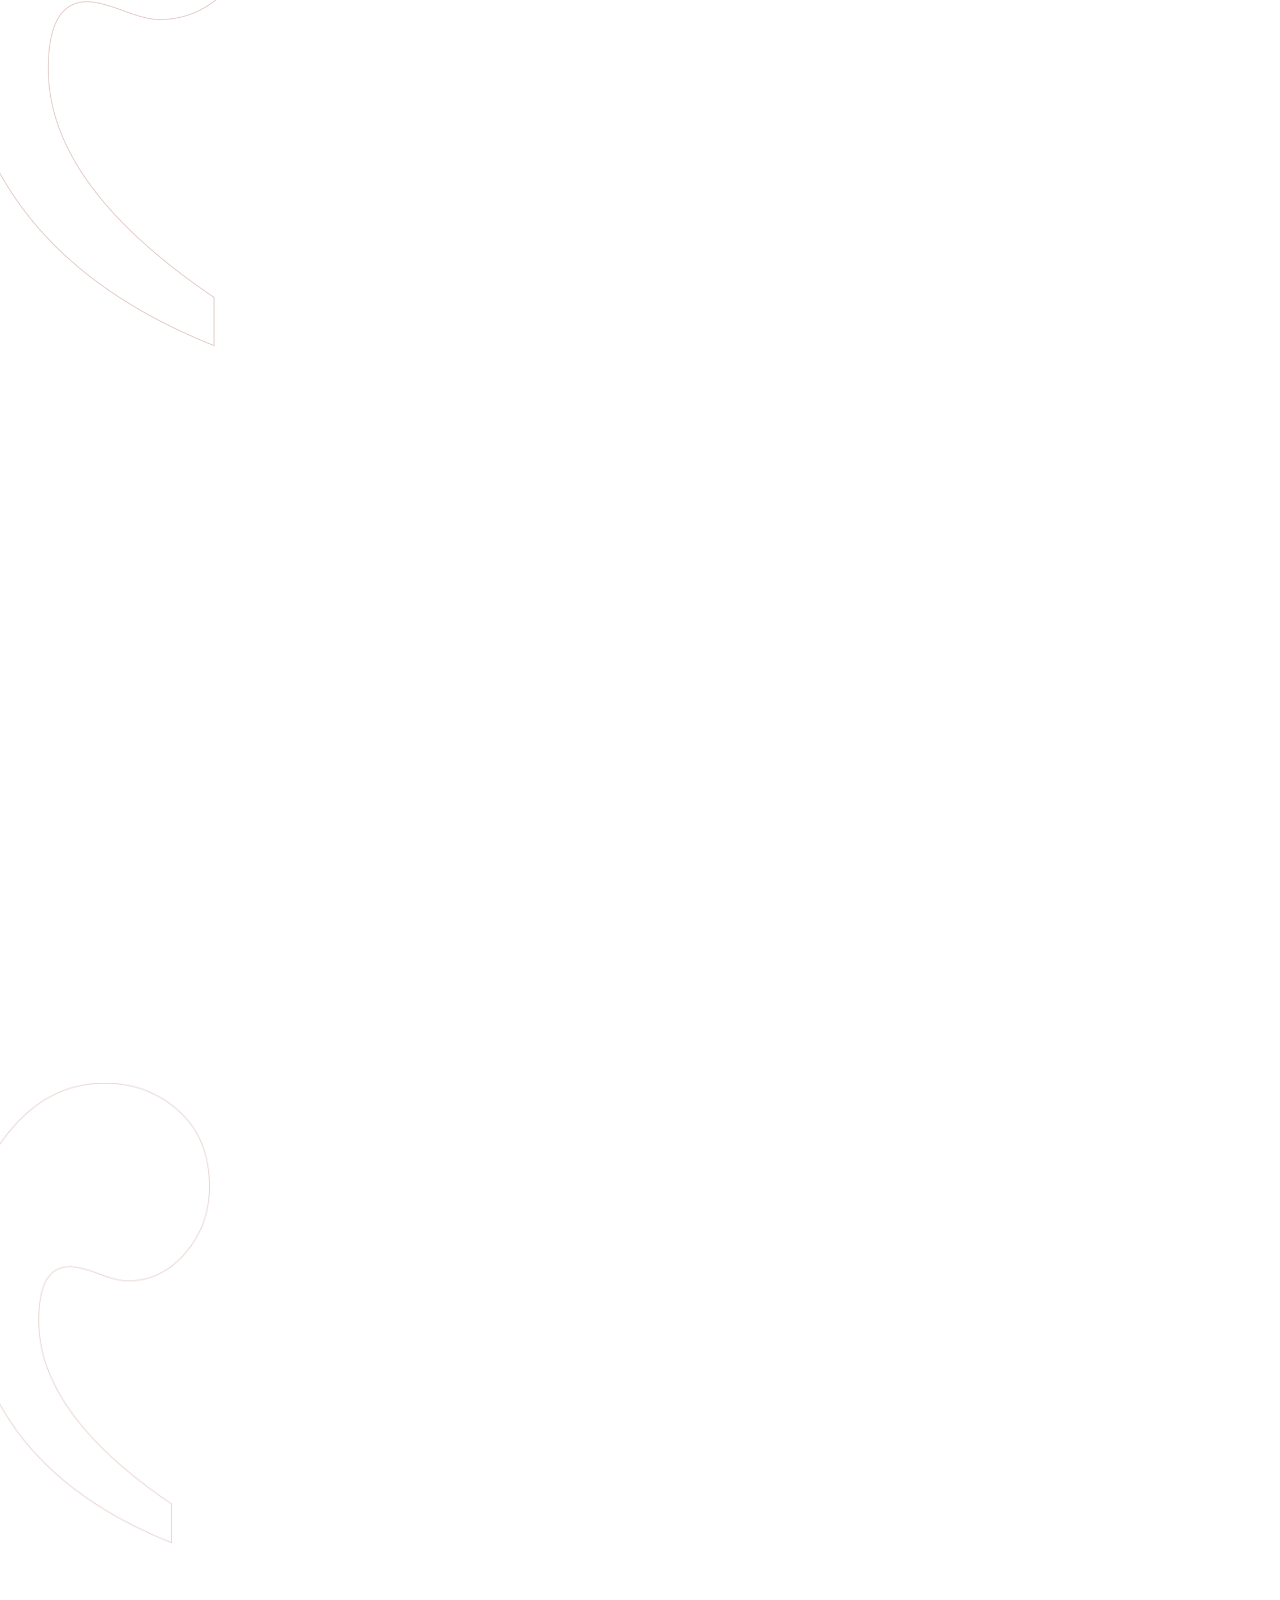
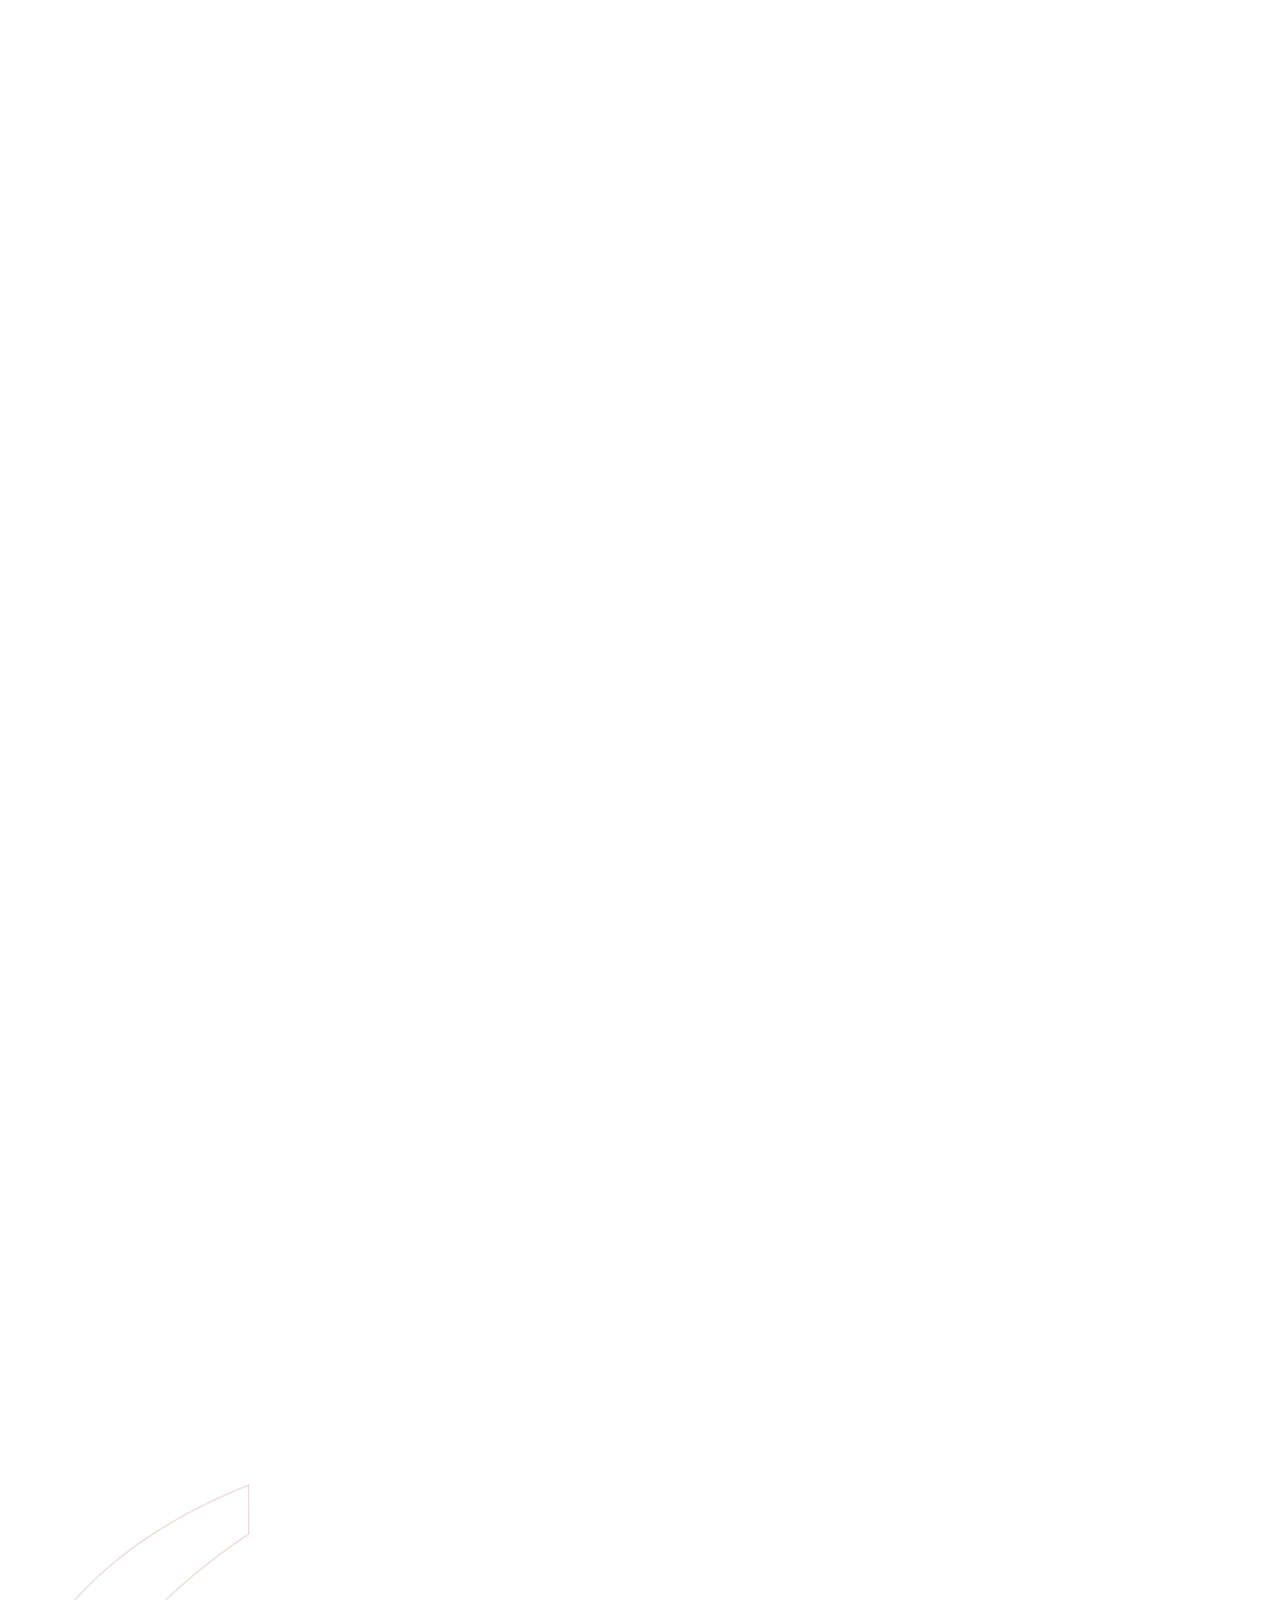
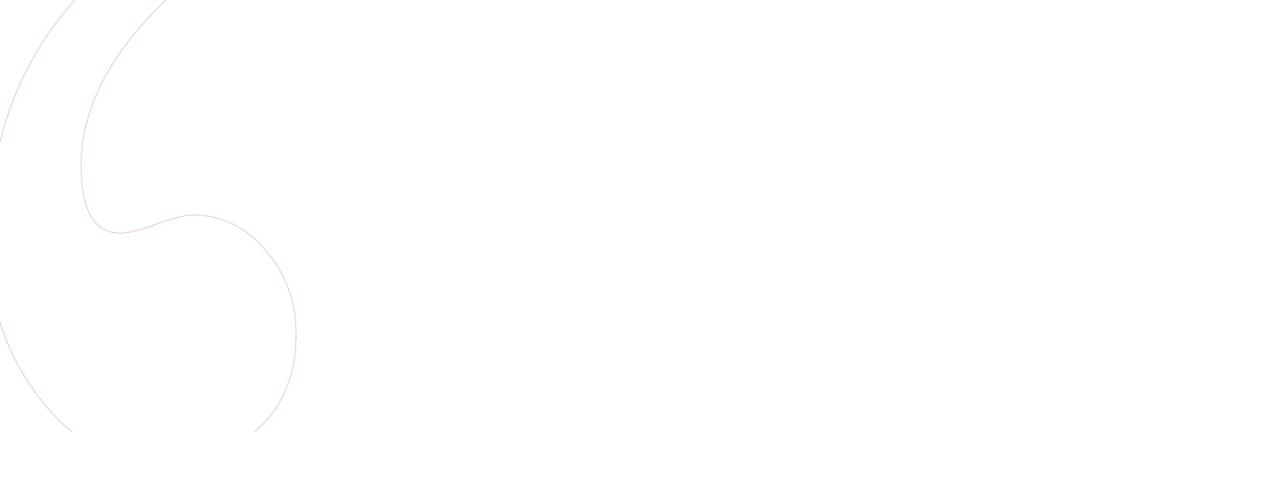
==== commit ef9ca681: "first commit" ====
--- a/index.html
+++ b/index.html
@@ -16,133 +16,172 @@
 </head>
 
 <body>
+
+    <style>
+        .navbar-nav .nav-link.active {
+            color: #b34732;
+
+        }
+    </style>
     <!-- navbar section -->
-
-    <div class="navbar-wrapper">
-
-        <nav class="navbar navbar-expand-lg navbar-light navbar-custom">
-            <div class="container-fluid">
-                <a class="navbar-brand" href="#">
-                    <img src="./images/uklogo.png" alt="Logo">
-                </a>
-
-                <button class="navbar-toggler" type="button" data-bs-toggle="collapse" data-bs-target="#navbarNav"
-                    aria-controls="navbarNav" aria-expanded="false" aria-label="Toggle navigation">
-                    <span class="navbar-toggler-icon"></span>
-                </button>
-
-                <div class="collapse navbar-collapse" id="navbarNav">
-                    <ul class="navbar-nav mx-auto">
-                        <li class="nav-item">
-                            <a class="nav-link active" href="#">Home</a>
-                        </li>
-                        <li class="nav-item">
-                            <a class="nav-link" href="#">Highlights</a>
-                        </li>
-                        <li class="nav-item">
-                            <a class="nav-link" href="#">Gallery</a>
-                        </li>
-                        <li class="nav-item">
-                            <a class="nav-link" href="#">Contact Us</a>
-                        </li>
-                    </ul>
-
-                    <a href="#" class="enquire-now-btn">
-                        <img src="./images/whatsapp.svg" alt="WhatsApp Icon">
-                        Enquire Now
+    <section class="main-section">
+        <div class="navbar-wrapper">
+
+            <nav class="navbar navbar-expand-lg navbar-light navbar-custom">
+                <div class="container-fluid">
+                    <a class="navbar-brand" href="#">
+                        <img src="./images/uklogo.png" alt="Logo">
                     </a>
-                </div>
-            </div>
-        </nav>
-    </div>
-    <!-- navbar section -->
-
-
+
+                    <button class="navbar-toggler" type="button" data-bs-toggle="collapse" data-bs-target="#navbarNav"
+                        aria-controls="navbarNav" aria-expanded="false" aria-label="Toggle navigation">
+                        <span class="navbar-toggler-icon"></span>
+                    </button>
+
+                    <div class="collapse navbar-collapse" id="navbarNav">
+                        <ul class="navbar-nav mx-auto">
+                            <li class="nav-item">
+                                <a class="nav-link active" href="#">Home</a>
+                            </li>
+                            <li class="nav-item">
+                                <a class="nav-link" href="#">Highlights</a>
+                            </li>
+                            <li class="nav-item">
+                                <a class="nav-link" href="#">Gallery</a>
+                            </li>
+                            <li class="nav-item">
+                                <a class="nav-link" href="#">Contact Us</a>
+                            </li>
+                        </ul>
+
+                        <a href="#" class="enquire-now-btn">
+                            <img src="./images/whatsapp.svg" alt="WhatsApp Icon">
+                            Enquire Now
+                        </a>
+                    </div>
+                </div>
+            </nav>
+        </div>
+        <!-- navbar section -->
+
+
+        <!-- headersection -->
+        <section class="headermain">
+            <div class="promo-container">
+                <div id="propertyCarousel" class="carousel slide carousel-fade" data-bs-ride="carousel"
+                    data-bs-interval="5000">
+                    <div class="carousel-indicators">
+                        <button type="button" data-bs-target="#propertyCarousel" data-bs-slide-to="0" class="active"
+                            aria-current="true" aria-label="Slide 1"></button>
+                        <button type="button" data-bs-target="#propertyCarousel" data-bs-slide-to="1"
+                            aria-label="Slide 2"></button>
+                        <button type="button" data-bs-target="#propertyCarousel" data-bs-slide-to="2"
+                            aria-label="Slide 3"></button>
+                        <button type="button" data-bs-target="#propertyCarousel" data-bs-slide-to="3"
+                            aria-label="Slide 4"></button>
+                        <button type="button" data-bs-target="#propertyCarousel" data-bs-slide-to="4"
+                            aria-label="Slide 5"></button>
+                    </div>
+
+                    <div class="carousel-inner">
+                        <div class="carousel-item active">
+                            <img src="./images/Frame 3.png" alt="Property View 1">
+                        </div>
+                        <div class="carousel-item">
+                            <img src="./images/Rectangle 12.png" alt="Property View 2">
+                        </div>
+                        <div class="carousel-item">
+                            <img src="./images/Rectangle 13.png" alt="Property View 3">
+                        </div>
+                        <div class="carousel-item">
+                            <img src="./images/gallery1.png" alt="Property View 4">
+                        </div>
+                        <div class="carousel-item">
+                            <img src="./images/gallery2.png" alt="Property View 5">
+                        </div>
+                    </div>
+
+                    <div class="overlay"></div>
+
+                    <div class="hero-content">
+                        <h1 class="hero-title">A Masterpiece<br>So Rare</h1>
+                        <div class="hero-subtitle">It's Destined To<br>Be Longed For</div>
+                        <button class="contact-btn" data-bs-toggle="modal" data-bs-target="#contactModal">Contact Now</button>
+                    </div>
+
+                    <div class="reserved-badge">
+
+                        <img src="./images/bannerbtnlogo.png" alt="">
+
+
+                    </div>
+                </div>
+            </div>
+        </section>
+    </section>
+
+
+    <!-- Contact Modal -->
+    <div class="modal fade" id="contactModal" tabindex="-1" aria-labelledby="contactModalLabel" aria-hidden="true">
+        <div class="modal-dialog modal-dialog-centered">
+            <div class="modal-content">
+                <div class="modal-header border-0">
+                    <h5 class="modal-title fw-bold" id="contactModalLabel">Contact Us</h5>
+                    <button type="button" class="btn-close" data-bs-dismiss="modal" aria-label="Close"></button>
+                </div>
+                <div class="modal-body p-4">
+                    <form>
+                        <div class="mb-3">
+                            <input type="text" class="form-control" placeholder="Your Name" required>
+                        </div>
+                        <div class="mb-3">
+                            <input type="email" class="form-control" placeholder="Your Email" required>
+                        </div>
+                        <div class="mb-3">
+                            <input type="tel" class="form-control" placeholder="Phone Number" required>
+                        </div>
+                        <div class="mb-4">
+                            <textarea class="form-control" rows="4" placeholder="Your Message" required></textarea>
+                        </div>
+                        <button type="submit" class="submit-btn">Submit</button>
+                    </form>
+                </div>
+            </div>
+        </div>
+    </div>
     <!-- headersection -->
-    <section class="headermain">
-        <div class="promo-container">
-            <div id="propertyCarousel" class="carousel slide carousel-fade" data-bs-ride="carousel"
-                data-bs-interval="5000">
-                <div class="carousel-indicators">
-                    <button type="button" data-bs-target="#propertyCarousel" data-bs-slide-to="0" class="active"
-                        aria-current="true" aria-label="Slide 1"></button>
-                    <button type="button" data-bs-target="#propertyCarousel" data-bs-slide-to="1"
-                        aria-label="Slide 2"></button>
-                    <button type="button" data-bs-target="#propertyCarousel" data-bs-slide-to="2"
-                        aria-label="Slide 3"></button>
-                    <button type="button" data-bs-target="#propertyCarousel" data-bs-slide-to="3"
-                        aria-label="Slide 4"></button>
-                    <button type="button" data-bs-target="#propertyCarousel" data-bs-slide-to="4"
-                        aria-label="Slide 5"></button>
-                </div>
-
-                <div class="carousel-inner">
-                    <div class="carousel-item active">
-                        <img src="./images/gallery2.png" alt="Property View 1">
-                    </div>
-                    <div class="carousel-item">
-                        <img src="./images/gallery1.png" alt="Property View 2">
-                    </div>
-                    <div class="carousel-item">
-                        <img src="./images/gallery3.png" alt="Property View 3">
-                    </div>
-                    <div class="carousel-item">
-                        <img src="./images/gallery1.png" alt="Property View 4">
-                    </div>
-                    <div class="carousel-item">
-                        <img src="./images/gallery2.png" alt="Property View 5">
-                    </div>
-                </div>
-
-                <div class="overlay"></div>
-
-                <div class="hero-content">
-                    <h1 class="hero-title">A Masterpiece<br>So Rare</h1>
-                    <div class="hero-subtitle">It's Destined To<br>Be Longed For</div>
-                    <button class="contact-btn">Contact Now</button>
-                </div>
-
-                <div class="reserved-badge">
-
-                    <img src="./images/bannerbtnlogo.png" alt="">
-
-
+
+
+    <!-- aboutsection -->
+
+
+
+    <section class="about-section fade-in">
+        <div class="container mt-5">
+            <div class="row brand-section">
+                <!-- Left side - Logo and subtitle -->
+                <div class="col-md-5">
+                    <div class="brand-subtitle">
+                        <img src="./images/aboutimg.png" alt="About Image">
+                    </div>
+                </div>
+
+                <!-- Right side - Tagline -->
+                <div class="col-md-6 about-cnt">
+                    <p class="brand-tagline">
+                        We believe that Luxury is best served <br> in small quantities. Introducing the Miraya Series,
+                        <br> from the
+                        house of UKn.
+                    </p>
                 </div>
             </div>
         </div>
     </section>
-
-    <!-- headersection -->
+    <br>
     <!-- aboutsection -->
-    <div class="container mt-5">
-        <div class="row align-items-center justify-content-between">
-            <!-- Left side - Logo and subtitle -->
-            <div class="col-md-5">
-                <!-- <h1 class="brand-name mb-0">Miraya Wood<span class="text-accent">s</span></h1> -->
-                <div class="brand-subtitle">
-                    <img src="./images/aboutimg.png" alt="">
-                    <!-- <span class="ukn-text">BY UK<span class="small-n">n</span></span> -->
-                </div>
-                <!-- <div class="red-line"></div>
-
-                <div class="brand-subtitle location-text">NEXT TO MIRAYA ROSE, WHITEFIELD.</div> -->
-            </div>
-
-            <!-- Right side - Tagline -->
-            <div class="col-md-6 text-md-end mt-4 mt-md-0 about-cnt">
-                <p class="brand-tagline">
-                    We believe that Luxury is best served in small quantities. Introducing the Miraya Series, from the
-                    house of UKn.
-                </p>
-            </div>
-
-        </div>
-    </div>
-    <!-- aboutsection -->
-
-
 
     <!--keyhighlights -->
+    <div class="keyheilightbkg"></div>
     <section style="margin-top: 50px;" class="highlights-section" aria-labelledby="highlights-title">
         <div class="container-fluid">
             <div class="section-header">
@@ -150,13 +189,13 @@
                 <a href="#enquire" class="enquire-btn" role="button">Enquire Now</a>
             </div>
 
-            <div class="highlights-grid">
+            <div class="highlights-grid fade-in">
                 <div class="highlight-item">
                     <div class="icon-wrapper" aria-hidden="true">
                         <img src="./images/Diamonds .png" alt="">
                     </div>
                     <div class="highlight-content">
-                        <p class="highlight-text">1 Acre Boutique Community</p>
+                        <p class="highlight-text">1 Acre <br> Boutique <br> Community</p>
                     </div>
                 </div>
 
@@ -165,7 +204,7 @@
                         <img src="./images/Dumbbell (健身).png" alt="">
                     </div>
                     <div class="highlight-content">
-                        <p class="highlight-text">Active Rooftop With Pickleball, Snooker, gym</p>
+                        <p class="highlight-text">Active Rooftop <br> With Pickleball, <br> Snooker, gym</p>
                     </div>
                 </div>
 
@@ -174,7 +213,7 @@
                         <img src="./images/Transfer (转机).png" alt="">
                     </div>
                     <div class="highlight-content">
-                        <p class="highlight-text">5 mins from Adarsh Palm Meadows</p>
+                        <p class="highlight-text">5 mins from <br> Adarsh Palm <br> Meadows</p>
                     </div>
                 </div>
 
@@ -183,7 +222,7 @@
                         <img src="./images/Sofa (沙发).png" alt="">
                     </div>
                     <div class="highlight-content">
-                        <p class="highlight-text">Exclusive Living with Just 70 Units</p>
+                        <p class="highlight-text">Exclusive Living <br> with Just <br> 70 Units</p>
                     </div>
                 </div>
 
@@ -192,7 +231,7 @@
                         <img src="./images/Stretching (伸展).png" alt="">
                     </div>
                     <div class="highlight-content">
-                        <p class="highlight-text">73% Space Efficiency - A UKn Specialty</p>
+                        <p class="highlight-text">73% Space <br> Efficiency - A <br> UKn Specialty</p>
                     </div>
                 </div>
 
@@ -201,7 +240,7 @@
                         <img src="./images/Car (汽车).png" alt="">
                     </div>
                     <div class="highlight-content">
-                        <p class="highlight-text">Two dedicated car parks per apartment</p>
+                        <p class="highlight-text">Two dedicated <br> car parks per <br> apartment</p>
                     </div>
                 </div>
 
@@ -210,7 +249,7 @@
                         <img src="./images/Terrace (阳台).png" alt="">
                     </div>
                     <div class="highlight-content">
-                        <p class="highlight-text">Smart Layout With Drop-out Balconies</p>
+                        <p class="highlight-text">Smart Layout <br> With Drop-out <br> Balconies</p>
                     </div>
                 </div>
 
@@ -219,7 +258,7 @@
                         <img src="./images/Future-build-three (未来建筑).png" alt="">
                     </div>
                     <div class="highlight-content">
-                        <p class="highlight-text">Red-brick Architectural Facade</p>
+                        <p class="highlight-text">Red-brick <br> Architectural <br> Facade</p>
                     </div>
                 </div>
 
@@ -228,7 +267,7 @@
                         <img src="./images/Bolt-one (插头).png" alt="">
                     </div>
                     <div class="highlight-content">
-                        <p class="highlight-text">Sustainable EV Provision</p>
+                        <p class="highlight-text">Sustainable <br> EV <br> Provision</p>
                     </div>
                 </div>
             </div>
@@ -246,39 +285,37 @@
     <!--keyhighlights -->
 
     <!-- A life beyond ordinary. -->
-    <div class="hero-section">
-        <!-- Background Shape -->
-        <div class="background-shape"></div>
-
-        <!-- Hero Content -->
-        <div class="container-fluid px-0">
-            <div class="row g-0">
-                <div class="col-lg-7 hero-image-container">
-                    <img src="./images/alife.png" alt="Miraya Woods Luxury Apartments" class="hero-image">
-                </div>
-                <div class="col-lg-4 content-container">
-                    <div class="content-box">
-                        <h1 class="heading">A life beyond ordinary.</h1>
-                        <p class="description">
-                            Step into Miraya Woods, a boutique community crafted for those who value exclusivity and
-                            serenity. Here, modern living meets timeless elegance, with every detail thoughtfully
-                            designed to offer peace, privacy, and unmatched luxury.
-                        </p>
-                        <a href="#" class="btn-enquire">Enquire Now</a>
-                    </div>
-                </div>
-            </div>
-        </div>
-    </div>
-
+    <div class="a-life-bkg">
+        <div class="hero-section fade-in">
+            <div class="container-fluid px-0">
+                <div class="row g-0">
+                    <!-- Left side - Image -->
+                    <div class="col-lg-7 hero-image-container">
+                        <img src="./images/alife.png" alt="Miraya Woods Luxury Apartments" class="hero-image">
+                    </div>
+                    
+                    <!-- Right side - Content -->
+                    <div class="col-lg-5 content-container">
+                        <div class="content-box">
+                            <h1 class="heading">A life beyond ordinary.</h1>
+                            <p class="description">
+                                Step into Miraya Woods, a boutique community crafted for those who value exclusivity and serenity. Here, modern living meets timeless elegance, with every detail thoughtfully designed to offer peace, privacy, and unmatched luxury.
+                            </p>
+                            <a href="#" class="btn-enquire">Enquire Now</a>
+                        </div>
+                    </div>
+                </div>
+            </div>
+        </div>
+    </div>
     <!-- A life beyond ordinary. -->
 
 
     <!-- Configuration -->
-    <div class="container py-5">
+    <div class="container py-5 fade-in">
         <div class="config-card">
             <div class="row g-0">
-                <div class="col-md-6">
+                <div class="col-md-7">
                     <div class="config-content">
                         <h2 class="configuration-title">Configuration</h2>
                         <table class="config-table">
@@ -342,7 +379,7 @@
                             class="enquire-btn">Enquire Now</button>
                     </div>
                 </div>
-                <div class="col-md-6">
+                <div class="col-md-5">
                     <div class="image-container">
                         <img src="./images/configgirl.png" alt="Miraya" class="img-fluid h-100 w-100"
                             style="object-fit: cover;">
@@ -360,8 +397,10 @@
     <!-- Configuration -->
 
     <!--Location -->
-    <section style="background-image: url(./images/locationbkg.png);">
-        <div class="container py-5">
+
+
+    <div class="location-bkg">
+        <div class="container py-5 fade-in">
             <div class="row">
                 <!-- Left Column -->
                 <div class="col-md-6">
@@ -369,7 +408,7 @@
                     <p style="text-align: start;" class="subtitle">Luxury in every direction</p>
 
                     <div class="time-section">
-                        <div class="time-header collapsed" data-bs-toggle="collapse" data-bs-target="#fiveMinutes">
+                        <div class="time-header collapsed" data-bs-target="#fiveMinutes">
                             <h3>With in 5 Mnts</h3>
                             <span class="arrow-icon"></span>
                         </div>
@@ -385,9 +424,8 @@
                         </div>
                     </div>
 
-                    <!-- Within 15 Minutes -->
                     <div class="time-section">
-                        <div class="time-header collapsed" data-bs-toggle="collapse" data-bs-target="#fifteenMinutes">
+                        <div class="time-header collapsed" data-bs-target="#fifteenMinutes">
                             <h3>With in 15 Mnts</h3>
                             <span class="arrow-icon"></span>
                         </div>
@@ -399,9 +437,8 @@
                         </div>
                     </div>
 
-                    <!-- Within 30 Minutes -->
                     <div class="time-section">
-                        <div class="time-header" data-bs-toggle="collapse" data-bs-target="#thirtyMinutes">
+                        <div class="time-header collapsed" data-bs-target="#thirtyMinutes">
                             <h3>With in 30 Mnts</h3>
                             <span class="arrow-icon"></span>
                         </div>
@@ -411,13 +448,12 @@
                                 <li>Decathlon</li>
                                 <li>Lalbagh</li>
                                 <li>Sri Banashankari Temple</li>
-
                             </ul>
                         </div>
                     </div>
                 </div>
 
-                <!-- Right Column - Map -->
+                <!-- Right Column -->
                 <div class="col-md-6">
                     <div class="map-section">
                         <img src="./images/map.png" alt="Location Map" class="location-map">
@@ -425,12 +461,13 @@
                 </div>
             </div>
         </div>
-    </section>
+    </div>
+
     <!--Location -->
 
 
     <!-- gallery section -->
-    <div class="container py-4" id="galleryMain">
+    <div class="container py-4 fade-in" id="galleryMain">
         <div class="gallery-header">
             <h2 class="gallery-title">Gallery</h2>
             <button class="view-all" onclick="showGalleryDetails()">View All</button>
@@ -486,28 +523,29 @@
     <!-- gallery section end -->
 
     <!-- temperature -->
-
-    <section style="background-image: url();" class="promo-section">
-        <div class="promo-card">
-            <div class="left-content">
-                <div class="top-text">
-                    Can't control the climate?<br>
-                    Control your pool instead.
-                </div>
-                <h1 class="main-heading">
-                    A temperature controlled infinity edge roof top pool.
-                </h1>
-            </div>
-            <div class="right-content">
-                <img src="./images/temperature.png" alt="Rooftop infinity pool with turquoise water" class="pool-image">
-                <img src="./images/configlogo.png" alt="Reserved logo" class="reserved-logo">
-            </div>
-        </div>
-    </section>
-
+    <div class="temperature-bkg">
+        <section class="promo-section fade-in">
+            <div class="promo-card">
+                <div class="left-content">
+                    <div class="top-text">
+                        Can't control the climate?<br>
+                        Control your pool instead.
+                    </div>
+                    <h1 class="main-heading">
+                        A temperature <br> controlled infinity <br> edge roof top <br> pool.
+                    </h1>
+                </div>
+                <div class="right-content">
+                    <img src="./images/temperature.png" alt="Rooftop infinity pool with turquoise water"
+                        class="pool-image">
+                    <img src="./images/configlogo.png" alt="Reserved logo" class="reserved-logo">
+                </div>
+            </div>
+        </section>
+    </div>
     <!-- temperature -->
     <!-- video section -->
-    <section class="walkthrough-section">
+    <section class="walkthrough-section fade-in">
         <div class="container">
             <div class="row align-items-center">
                 <div class="col-lg-7">
@@ -528,7 +566,7 @@
     <!-- video section -->
     <!-- projects section -->
 
-    <section class="properties-section">
+    <section class="properties-section fade-in">
         <div class="background-shape"></div>
         <div class="container">
             <div class="section-header">
@@ -599,8 +637,8 @@
     </section>
     <!-- projects section -->
     <!-- faq -->
-    <div class="container py-4">
-        <div class="row">
+    <div style="margin-bottom: 50px;" class="container py-4 fade-in">
+        <div class="row ">
             <div class="col-12">
                 <div class="faq-container">
                     <div class="d-flex justify-content-between align-items-center">
@@ -616,9 +654,7 @@
                                 </div>
                             </div>
                             <div class="faq-answer">
-                                <p>Anim pariatur cliche reprehenderit, enim eiusmod high life accusamus terry richardson
-                                    ad squid. 3 wolf moon officia aute, non cupidatat skateboard dolor brunch. Food
-                                    truck quinoa nesciunt laborum eiusmod.</p>
+                                <p>Anim pariatur cliche reprehenderit, enim eiusmod high life accusamus terry richardson ad squid. 3 wolf moon officia aute, non cupidatat skateboard dolor brunch. Food truck quinoa nesciunt laborum eiusmod.</p>
                             </div>
                         </div>
 
@@ -630,9 +666,7 @@
                                 </div>
                             </div>
                             <div class="faq-answer">
-                                <p>Anim pariatur cliche reprehenderit, enim eiusmod high life accusamus terry richardson
-                                    ad squid. 3 wolf moon officia aute, non cupidatat skateboard dolor brunch. Food
-                                    truck quinoa nesciunt laborum eiusmod.</p>
+                                <p>Anim pariatur cliche reprehenderit, enim eiusmod high life accusamus terry richardson ad squid. 3 wolf moon officia aute, non cupidatat skateboard dolor brunch. Food truck quinoa nesciunt laborum eiusmod.</p>
                             </div>
                         </div>
 
@@ -644,9 +678,7 @@
                                 </div>
                             </div>
                             <div class="faq-answer">
-                                <p>Anim pariatur cliche reprehenderit, enim eiusmod high life accusamus terry richardson
-                                    ad squid. 3 wolf moon officia aute, non cupidatat skateboard dolor brunch. Food
-                                    truck quinoa nesciunt laborum eiusmod.</p>
+                                <p>Anim pariatur cliche reprehenderit, enim eiusmod high life accusamus terry richardson ad squid. 3 wolf moon officia aute, non cupidatat skateboard dolor brunch. Food truck quinoa nesciunt laborum eiusmod.</p>
                             </div>
                         </div>
                     </div>
@@ -654,49 +686,52 @@
             </div>
         </div>
     </div>
-
     <!-- faq -->
 
     <!-- contact section -->
-
-
-<div class="container-fluid">
-
-    <div class="luxury-form">
-    
-       <!-- Moved inside luxury-form -->
-        <div class="row">
-            <div class="col-md-6">
-                <h1 class="form-text-h1">Be a part of<br>something Luxury!</h1>
-                <p class="form-text">
-                    Anim pariatur cliche reprehenderit, enim eiusmod high life accusamus terry richardson ad squid.
-                    3 wolf moon officia aute, non cupidatat skateboard dolor brunch.
-                </p>
-            </div>
-            <div class="col-md-6">
-                <form>
-                    <div class="form-group">
-                        <input type="text" class="form-control" placeholder="Name">
-                    </div>
-                    <div class="form-group">
-                        <input type="tel" class="form-control" placeholder="Phone No.">
-                    </div>
-                    <div class="form-group">
-                        <input type="email" class="form-control" placeholder="Email">
-                    </div>
-                    <div class="form-group">
-                        <input type="text" class="form-control" placeholder="Plot size*">
-                    </div>
-                    <button type="submit" class="btn btn-enquire">Enquire Now</button>
-                </form>
-            </div>
-        </div>
-        <div class="footer-divider"></div>
-        <div class="footer">
-            All Rights Reserved © UK'n 2025
-        </div>
-    </div>
-</div>
+    <div class="contact-bkg">
+        <section class="footer-section">
+            <div class="container-fluid fade-in">
+
+                <div class="luxury-form ">
+
+                    <!-- Moved inside luxury-form -->
+                    <div class="row">
+                        <div class="col-md-6">
+                            <h1 class="form-text-h1">Be a part of<br>something Luxury!</h1>
+                            <p class="form-text">
+                                Anim pariatur cliche reprehenderit, enim <br> eiusmod high life accusamus terry <br>
+                                richardson ad
+                                squid.
+                                3 wolf moon officia <br> aute, non cupidatat skateboard dolor brunch.
+                            </p>
+                        </div>
+                        <div class="col-md-6">
+                            <form>
+                                <div class="form-group">
+                                    <input type="text" class="form-control" placeholder="Name">
+                                </div>
+                                <div class="form-group">
+                                    <input type="tel" class="form-control" placeholder="Phone No.">
+                                </div>
+                                <div class="form-group">
+                                    <input type="email" class="form-control" placeholder="Email">
+                                </div>
+                                <div class="form-group">
+                                    <input type="text" class="form-control" placeholder="Plot size*">
+                                </div>
+                                <button type="submit" class="btn btn-enquire">Enquire Now</button>
+                            </form>
+                        </div>
+                    </div>
+                    <div class="footer-divider"></div>
+                    <div class="footer">
+                        All Rights Reserved © UK'n 2025
+                    </div>
+                </div>
+            </div>
+        </section>
+    </div>
     <!-- contact section -->
 
     <script src="https://cdnjs.cloudflare.com/ajax/libs/font-awesome/5.15.4/js/all.min.js"></script>
--- a/styles.css
+++ b/styles.css
@@ -1,8 +1,9 @@
 @import url('https://fonts.googleapis.com/css2?family=Playfair+Display:wght@400;500&family=Poppins:wght@300;400&display=swap');
+
 @font-face {
     font-family: 'Nexa Light';
     src: url('./Fonts/Nexa-ExtraLight.ttf') format('woff2'),
-         url('./Fonts/Nexa-ExtraLight.ttf') format('woff');
+        url('./Fonts/Nexa-ExtraLight.ttf') format('woff');
     font-weight: normal;
     font-style: normal;
 }
@@ -15,1090 +16,1422 @@
     margin: 0;
     padding: 0;
 }
-        .brand-name {
-            font-family: 'Playfair Display', serif;
-            font-size: 2.5rem;
-            color: #333;
-            letter-spacing: 1px;
-            margin-bottom: 5px;
-        }
-
-        .brand-subtitle {
-            font-family: 'Nexa Light', Arial, sans-serif;
-            font-size: 0.9rem;
-            color: #666;
-            letter-spacing: 2px;
-            text-transform: uppercase;
-        }
-
-        .brand-tagline {
-            font-family: 'Nexa Light', Arial, sans-serif;
-            font-size: 1.1rem;
-            color: #121212;
-            font-weight: 600;
-            line-height: 1.6;
-            max-width: 500px;
-        }
-
-        .text-accent {
-            color: #D32F2F;
-        }
-
-        .red-line {
-            height: 2px;
-            background-color: #D32F2F;
-            width: 260px;
-            margin: 15px 0;
-        }
-
-        .ukn-text {
-            font-family: 'Nexa Light', Arial, sans-serif;
-            font-weight: 500;
-            font-size: 1rem;
-            letter-spacing: 1px;
-        }
-
-        .ukn-text .small-n {
-            color: #D32F2F;
-            font-size: 0.8rem;
-            vertical-align: super;
-        }
-
-        .location-text {
-            font-size: 0.8rem;
-            margin-top: 8px;
-            color: #666;
-        }
-
-
-        .hero-section {
-            position: relative;
-            padding: 80px 0;
-            overflow: hidden; /* Ensures nothing spills outside the container */
-        }
-
-        .background-shape {
-            position: absolute;
-            top: 0;
-            left: 0;
-            width: 100%; /* Full width of the section */
-            height: 100%; /* Full height of the section */
-            background-image: url('./images/alifebkg.png');
-            background-repeat: no-repeat;
-            background-position: center; /* Centers the background image */
-            background-size: cover; /* Ensures the background image covers the container */
-            z-index: -1; /* Sends the background behind other elements */
-        }
-
-        .hero-image-container {
-            position: relative;
-            padding-right: 0;
-        }
-
-        .hero-image {
-            width: 100%;
-            height: auto;
-            border-radius: 0;
-        }
-
-        .content-container {
-            display: flex;
-            align-items: center;
-            position: relative;
-            z-index: 2; /* Ensures the content appears above the background */
-        }
-
-        .content-box {
-            padding: 60px;
-         
-            max-width: 550px;
-            margin-left: auto;
-            border-radius: 10px; /* Softens the edges of the content box */
-        }
-
-        .heading {
-            font-size: 3.5rem;
-            font-weight: 900;
-            font-family: 'Nexa Light', Arial, sans-serif;
-            color: #000;
-            margin-bottom: 30px;
-            line-height: 1.2;
-        }
-
-        .description {
-            font-size: 1.1rem;
-            line-height: 1.8;
-            font-weight: 600;
-            font-family: 'Nexa Light', Arial, sans-serif;
-            color: #0b0b0b;
-            margin-bottom: 40px;
-        }
-
-        .btn-enquire {
-            border: 1px solid #dc3545;
-            color: #dc3545;
-            padding: 12px 35px;
-            border-radius: 30px;
-            text-decoration: none;
-            font-size: 1rem;
-            transition: all 0.3s ease;
-            display: inline-block;
-        }
-
-        .btn-enquire:hover {
-            background-color: #dc3545;
-            color: white;
-        }
-
-        @media (max-width: 991.98px) {
-            .content-box {
-                padding: 30px;
-                margin: 20px;
-            }
-
-            .heading {
-                font-size: 2.5rem;
-            }
-
-            .hero-image-container {
-                margin-bottom: 30px;
-            }
-        }
-
-        @media (max-width: 767.98px) {
-            .hero-section {
-                padding: 40px 0;
-            }
-
-            .content-box {
-                padding: 20px;
-            }
-
-            .heading {
-                font-size: 2rem;
-            }
-
-            .description {
-                font-size: 1rem;
-            }
-        }
-
-        :root {
-            --primary-color: #9b4c4c;
-            --text-color: #ffffff;
-        }
-
-
-        .config-card {
-            background-color: var(--primary-color);
-            color: var(--text-color);
-            border-radius: 15px;
-            overflow: hidden;
-            box-shadow: 0 4px 6px rgba(0, 0, 0, 0.1);
-        }
-
-        .logo {
-            position: absolute;
-            top: 15px;
-            right: 15px;
-            width: 60px;
-            height: 60px;
-            z-index: 2;
-        }
-
-        .configuration-title {
-            font-family: 'Nexa Light', Arial, sans-serif;
-            font-size: 2rem;
-            color: white;
-            font-weight: 800;
-            margin-bottom: 2rem;
-            letter-spacing: 0.5px;
-        }
-
-        .config-table {
-            width: 100%;
-            border-spacing: 0 0.8rem;
-            border-collapse: separate;
-        }
-
-        .config-table th {
-            font-weight: bold;
-            font-family: 'Nexa Light', Arial, sans-serif;
-
-            font-size: 1.3rem;
-            padding: 0.5rem 0;
-            color: rgba(255, 255, 255, 0.9);
-            text-transform: uppercase;
-            letter-spacing: 1px;
-        }
-
-        .config-table td {
-            padding: 0.8rem 0;
-            color: rgba(255, 255, 255, 0.9);
-            font-size: 1.1rem;
-            font-family: 'Nexa Light', Arial, sans-serif;
-
-        }
-
-        .unlock-btn {
-            background-color: transparent;
-            border: 1px solid rgba(255, 255, 255, 0.8);
-            color: var(--text-color);
-            border-radius: 20px;
-            padding: 5px 20px;
-            transition: all 0.3s;
-            color: white;
-            display: inline-flex;
-            align-items: center;
-            gap: 8px;
-            font-size: 0.9rem;
-        }
-
-        .unlock-btn:hover {
-            background-color: rgba(255, 255, 255, 0.1);
-            border-color: white;
-        }
-
-        .unlock-btn i {
-            font-size: 0.8rem;
-            columns: white;
-        }
-
-      
-        .hero-text {
-            position: absolute;
-            bottom: 0;
-            left: 0;
-            padding: 2rem;
-            background: linear-gradient(to top, rgba(0, 0, 0, 0.5), transparent);
-            width: 100%;
-        }
-
-        .hero-text h3 {
-            font-size: 1.2rem;
-            font-weight: 300;
-            color: white;
-            font-family: 'Nexa Light', Arial, sans-serif;
-
-            margin: 0;
-            line-height: 1.4;
-        }
-
-        .hero-text h2 {
-            font-size: 2.5rem;
-            font-weight: 600;
-            color: white;
-            margin: 0.5rem 0 0 0;
-        }
-
-        .image-container {
-            height: 100%;
-            min-height: 500px;
-            position: relative;
-        }
-
-        .config-content {
-            padding: 2.5rem;
-        }
-
-        .unit-cell {
-            font-weight: 500;
-        }
-
-        .sba-cell {
-            color: rgba(255, 255, 255, 0.9);
-        }
-
-        /* gallery section */
-             /* Gallery Main Page Styles */
-             .gallery-header {
-                display: flex;
-                justify-content: space-between;
-                align-items: center;
-                padding: 0 0.5rem;
-                margin-bottom: 1.5rem;
-            }
+
+
+
+/* Brand section layout */
+.brand-section {
+    display: flex;
+    align-items: center;
+    justify-content: center;
+    padding: 0px 0;
+    margin-bottom: 50px;
+    gap: 40px; /* Adds consistent spacing between columns */
+}
+
+/* Left column styles */
+.brand-section .col-md-5 {
+    flex: 0 0 auto;
+    width: 41.666667%; /* Maintains proper column width */
+    display: flex;
+    justify-content: flex-end;
+    padding-right: 20px;
+}
+
+.brand-section .col-md-5 img {
+    max-width: 100%;
+    height: auto;
+    display: block;
+}
+
+/* Right column styles */
+.brand-section .col-md-6 {
+    flex: 0 0 auto;
+    width: 50%;
+    padding-left: 20px;
+}
+
+.about-cnt {
+    display: flex;
+    align-items: center;
+    justify-content: flex-start;
+}
+
+.brand-tagline {
+    font-family: 'Nexa Light', Arial, sans-serif;
+    font-size: 1.1rem;
+    color: #121212;
+    font-weight: 600;
+    line-height: 1.6;
+    max-width: 500px;
+    margin: 0;
+    text-align: center;
+}
+
+/* Responsive adjustments */
+@media (max-width: 991px) {
+    .brand-section {
+        padding: 40px 0;
+        gap: 30px;
+    }
     
-            .gallery-title {
-                color: #8B1E29;
-                font-size: 1.75rem;
-                font-weight: 500;
-                margin: 0;
-            }
-    
-            .view-all {
-                color: #8B1E29;
-                text-decoration: none;
-                border: 1px solid #8B1E29;
-                padding: 0.25rem 1rem;
-                border-radius: 20px;
-                background-color: white;
-                font-size: 0.9rem;
-                cursor: pointer;
-            }
-            
-            .view-all:hover {
-                background-color: #8B1E29;
-                color: white;
-                transition: all 0.3s ease;
-            }
-    
-            .gallery-container {
-                padding: 0 0.5rem;
-            }
-    
-            .gallery-grid {
-                display: grid;
-                grid-template-columns: 1.5fr 1fr;
-                gap: 1rem;
-                height: 600px;
-            }
-    
-            .main-image {
-                height: 100%;
-                border-radius: 12px;
-                overflow: hidden;
-                position: relative;
-            }
-    
-            .main-image img {
-                width: 100%;
-                height: 100%;
-                object-fit: cover;
-            }
-    
-            .side-images {
-                display: grid;
-                grid-template-rows: 1fr auto;
-                gap: 1rem;
-            }
-    
-            .side-image-row {
-                display: grid;
-                grid-template-columns: 1fr 1fr;
-                gap: 1rem;
-            }
-    
-            .side-image-full {
-                border-radius: 12px;
-                overflow: hidden;
-                height: 280px;
-                position: relative;
-            }
-    
-            .side-image-half {
-                border-radius: 12px;
-                overflow: hidden;
-                height: 280px;
-                position: relative;
-            }
-    
-            .gallery-item {
-                box-shadow: 0 4px 12px rgba(0, 0, 0, 0.08);
-                transition: transform 0.3s ease;
-                cursor: pointer;
-            }
-    
-            .gallery-item:hover {
-                transform: translateY(-5px);
-            }
-    
-            /* Gallery Details Page Styles */
-            .gallery-details {
-                padding: 2rem 0;
-                display: none;
-            }
-    
-            .details-container {
-                max-width: 1200px;
-                margin: 0 auto;
-                padding: 0 1rem;
-            }
-    
-            .image-viewer {
-                position: relative;
-                border-radius: 12px;
-                overflow: hidden;
-                height: 600px;
-                margin-bottom: 2rem;
-            }
-    
-            .image-viewer img {
-                width: 100%;
-                height: 100%;
-                object-fit: cover;
-            }
-    
-            .nav-arrows {
-                position: absolute;
-                top: 50%;
-                width: 100%;
-                transform: translateY(-50%);
-                display: flex;
-                justify-content: space-between;
-                padding: 0 1rem;
-            }
-    
-            .nav-arrow {
-                background: rgba(0, 0, 0, 0.5);
-                color: white;
-                width: 40px;
-                height: 40px;
-                border-radius: 50%;
-                display: flex;
-                align-items: center;
-                justify-content: center;
-                cursor: pointer;
-                transition: background 0.3s ease;
-            }
-    
-            .nav-arrow:hover {
-                background: rgba(0, 0, 0, 0.8);
-            }
-    
-            .image-info {
-                padding: 1rem;
-                background: #f8f9fa;
-                border-radius: 12px;
-                margin-bottom: 2rem;
-            }
-    
-            .thumbnail-strip {
-                display: grid;
-                grid-template-columns: repeat(auto-fill, minmax(150px, 1fr));
-                gap: 1rem;
-                padding: 1rem 0;
-            }
-    
-            .thumbnail {
-                border-radius: 8px;
-                overflow: hidden;
-                aspect-ratio: 4/3;
-                cursor: pointer;
-                opacity: 0.7;
-                transition: opacity 0.3s ease;
-            }
-    
-            .thumbnail.active {
-                opacity: 1;
-                border: 2px solid #8B1E29;
-            }
-    
-            .thumbnail img {
-                width: 100%;
-                height: 100%;
-                object-fit: cover;
-            }
-    
-            .back-to-gallery {
-                color: #8B1E29;
-                text-decoration: none;
-                display: inline-flex;
-                align-items: center;
-                margin-bottom: 1rem;
-            }
-    
-            @media (max-width: 768px) {
-        .gallery-grid {
-            grid-template-columns: 1fr;
-            height: auto;
-            gap: 1rem;
-        }
-    
-        .main-image {
-            height: 400px;
-        }
-    
-        .side-images {
-            grid-template-rows: auto;
-            gap: 1rem;
-        }
-    
-        .side-image-row {
-            grid-template-columns: 1fr;
-            gap: 1rem;
-        }
-    
-        .side-image-full,
-        .side-image-half {
-            height: 280px;
-            width: 100%;
-        }
-    
-        .side-image-half img {
-            width: 100%;
-            height: 100%;
-            object-fit: cover;
-        }
-    
-        .image-viewer {
-            height: 400px;
-        }
-    }
-        /* gallery section */
-
-     
-
-        /* video section */
-        .walkthrough-section {
-            padding: 80px 0;
-            background-color: #fff;
-        }
-
-        .video-container {
-            position: relative;
-            border-radius: 16px;
-            overflow: hidden;
-            box-shadow: 0 4px 6px rgba(0, 0, 0, 0.1);
-        }
-
-        .video-container img {
-            width: 100%;
-            height: auto;
-            display: block;
-        }
-
-        .play-button {
-            position: absolute;
-            top: 50%;
-            left: 50%;
-            transform: translate(-50%, -50%);
-            width: 80px;
-            height: 80px;
-            background-color: rgba(255, 255, 255, 0.9);
-            border-radius: 50%;
-            display: flex;
-            align-items: center;
-            justify-content: center;
-            cursor: pointer;
-            transition: all 0.3s ease;
-        }
-
-        .play-button:hover {
-            background-color: rgba(255, 255, 255, 1);
-            transform: translate(-50%, -50%) scale(1.1);
-        }
-
-        .play-icon {
-            width: 0;
-            height: 0;
-            border-style: solid;
-            border-width: 15px 0 15px 25px;
-            border-color: transparent transparent transparent #983831;
-            margin-left: 5px;
-        }
-
-        .content-right {
-            padding-left: 50px;
-        }
-
-        .content-right-h1 {
-            color: #983831;
-            font-family: 'Nexa Light', Arial, sans-serif;
-
-            font-size: 48px;
-            text-align: right;
-            font-weight: 900;
-            line-height: 1.2;
-            margin-bottom: 20px;
-        }
-
-        .subtitle {
-            color: #4A5568;
-            font-size: 20px;
-            text-align: right;
-           
-            margin-bottom: 30px;
-        }
-
-        .enquire-btn {
-            display: inline-block;
-            font-family: 'Nexa Light', Arial, sans-serif;
-            font-weight: 500;
-            color: #983831;
-            border: 1px solid #983831;
-            padding: 12px 30px;
-            border-radius: 25px;
-            text-decoration: none;
-            transition: all 0.3s ease;
-            font-size: 16px;
-        }
-
-        .enquire-btn:hover {
-            background-color: #983831;
-            color: white;
-        }
-
-        /* video section */
-
-        /* projects section */
-
-        .properties-section {
-            padding: 80px 0;
-            position: relative;
+    .brand-tagline {
+        font-size: 1rem;
+    }
+}
+
+@media (max-width: 767px) {
+    .brand-section {
+        flex-direction: column;
+        text-align: center;
+        gap: 20px;
+    }
+
+    .brand-section .col-md-5,
+    .brand-section .col-md-6 {
+        width: 100%;
+        padding: 0 15px;
+    }
+
+    .brand-section .col-md-5 {
+        justify-content: center;
+    }
+
+    .about-cnt {
+        justify-content: center;
+    }
+
+    .brand-tagline {
+        text-align: center;
+        margin: 20px auto 0;
+    }
+}
+
+/* a life section */
+
+@keyframes fadeSlideUp {
+    from {
+        opacity: 0;
+        transform: translateY(50px);
+    }
+
+    to {
+        opacity: 1;
+        transform: translateY(0);
+    }
+}
+
+.fade-in {
+    opacity: 0;
+    transform: translateY(50px);
+    transition: all 0.5s ease;
+}
+
+.fade-in.animate {
+    animation: fadeSlideUp 0.8s ease forwards;
+}
+.a-life-bkg {
+    background-image: url('./images/Asset\ 4@4x\ 1.png');
+    background-position: right -20px center;
+    background-repeat: no-repeat;
+    background-size: 250px auto;
+    background-blend-mode: overlay;
+    position: relative;
+    min-height: 600px;
+}
+
+.hero-section {
+    position: relative;
+    padding: 60px 0;
+    overflow: hidden;
+}
+
+.hero-image-container {
+    position: relative;
+    padding-right: 0;
+}
+
+.hero-image {
+    width: 100%;
+    height: auto;
+    max-height: 500px;
+    object-fit: cover;
+    object-position: center;
+}
+
+.content-container {
+    display: flex;
+    align-items: center;
+    padding-left: 50px;
+}
+
+.content-box {
+    padding: 30px 0;
+    padding-left: 37px;
+    max-width: 480px;
+}
+
+.heading {
+    font-size: 48px;
+    font-weight: 700;
+    font-family: 'Nexa Bold', Arial, sans-serif;
+    color: #000;
+    margin-bottom: 25px;
+    line-height: 1.2;
+}
+
+.description {
+    font-size: 16px;
+    line-height: 1.8;
+    font-weight: 400;
+    font-family: 'Nexa Light', Arial, sans-serif;
+    color: #444;
+    margin-bottom: 35px;
+}
+
+.btn-enquire {
+    display: inline-block;
+    border: 1px solid #dc3545;
+    color: #dc3545;
+    padding: 12px 35px;
+    border-radius: 30px;
+    text-decoration: none;
+    font-size: 16px;
+    font-weight: 500;
+    transition: all 0.3s ease;
+}
+
+.btn-enquire:hover {
+    background-color: #dc3545;
+    color: white;
+    text-decoration: none;
+}
+
+@media (max-width: 1199.98px) {
+    .content-container {
+        padding-left: 30px;
+    }
+
+    .content-box {
+        max-width: 450px;
+    }
+
+    .heading {
+        font-size: 42px;
+    }
+}
+
+@media (max-width: 991.98px) {
+    .a-life-bkg {
+        background-position: right -50px center;
+        background-size: 200px auto;
+    }
+
+    .hero-section {
+        padding: 40px 0;
+    }
+
+    .content-container {
+        padding: 30px 15px;
+    }
+
+    .content-box {
+        max-width: 100%;
+    }
+
+    .heading {
+        font-size: 36px;
+        margin-bottom: 20px;
+    }
+
+    .description {
+        font-size: 15px;
+        margin-bottom: 30px;
+    }
+}
+
+@media (max-width: 767.98px) {
+    .a-life-bkg {
+        background-image: none;
+    }
+
+    .hero-section {
+        padding: 30px 0;
+    }
+
+    .hero-image-container {
+        margin-bottom: 30px;
+    }
+
+    .content-container {
+        padding: 20px 15px;
+    }
+
+    .heading {
+        font-size: 32px;
+    }
+}
+
+.background-shape {
+    position: absolute;
+    /* top: 0; */
+    bottom: 78px;
+    left: 0;
+    width: 100%;
+    /* Full width of the section */
+    height: 100%;
+    /* Full height of the section */
+    background-image: url('./images/alifebkg.png');
+    background-repeat: no-repeat;
+    background-position: center;
+    /* Centers the background image */
+    background-size: cover;
+    /* Ensures the background image covers the container */
+    z-index: -1;
+    /* Sends the background behind other elements */
+}
+/* a life */
+:root {
+    --primary-color: #9b4c4c;
+    --text-color: #ffffff;
+}
+
+
+.config-card {
+    background-color: var(--primary-color);
+    color: var(--text-color);
+    border-radius: 15px;
+    overflow: hidden;
+    box-shadow: 0 4px 6px rgba(0, 0, 0, 0.1);
+}
+
+.logo {
+    position: absolute;
+    top: 43px;
+    right: 50px;
+    width: 74px;
+    height: 84px;
+    z-index: 2;
+}
+
+.configuration-title {
+    font-family: 'Nexa Light', Arial, sans-serif;
+    font-size: 2rem;
+    color: white;
+    font-weight: 800;
+    margin-bottom: 2rem;
+    letter-spacing: 0.5px;
+}
+
+.config-table {
+    width: 100%;
+    border-spacing: 0 0.1rem;
+    border-collapse: separate;
+}
+
+.config-table th {
+    font-weight: 600;
+    font-family: 'Nexa Bold', Arial, sans-serif;
+    font-size: 1.3rem;
+    padding: 0.5rem 0;
+    color: rgba(255, 255, 255, 0.9);
+    text-transform: uppercase;
+    letter-spacing: 1px;
+}
+
+.config-table td {
+    padding: 0.8rem 0;
+    color: rgba(255, 255, 255, 0.9);
+    font-size: 1.1rem;
+    font-family: 'Nexa Light', Arial, sans-serif;
+
+}
+
+.unlock-btn {
+    background-color: transparent;
+    border: 1px solid #F18E33;
+    color: var(--text-color);
+    border-radius: 10px;
+    padding: 5px 20px;
+    transition: all 0.3s;
+    color: white;
+    display: inline-flex;
+    align-items: center;
+    gap: 8px;
+    font-size: 0.9rem;
+}
+
+.unlock-btn:hover {
+    background-color: rgba(255, 255, 255, 0.1);
+    border-color: white;
+}
+
+.unlock-btn i {
+    font-size: 0.8rem;
+    columns: white;
+}
+
+
+.hero-text {
+    position: absolute;
+    bottom: 0;
+    left: 0;
+    padding: 2rem;
+    background: linear-gradient(to top, rgba(0, 0, 0, 0.5), transparent);
+    width: 100%;
+}
+
+.hero-text h3 {
+    font-size: 1.2rem;
+    font-weight: 300;
+    color: white;
+    font-family: 'Nexa Light', Arial, sans-serif;
+
+    margin: 0;
+    line-height: 1.4;
+}
+
+.hero-text h2 {
+    font-size: 2.9rem;
+    font-weight: 600;
+    color: white;
+    margin: 0.5rem 0 0 0;
+}
+
+.image-container {
+    height: 100%;
+    min-height: 500px;
+    position: relative;
+}
+
+.config-content {
+    padding: 2.5rem;
+}
+
+.unit-cell {
+    font-weight: 500;
+}
+
+.sba-cell {
+    color: rgba(255, 255, 255, 0.9);
+}
+
+/* gallery section */
+
+.gallery-header {
+    display: flex;
+    justify-content: space-between;
+    align-items: center;
+    padding: 0 0.5rem;
+    margin-bottom: 3.5rem;
+}
+
+.gallery-title {
+    color: #8B1E29;
+    font-size: 1.75rem;
+    font-weight: 500;
+    margin: 0;
+}
+
+.view-all {
+    color: #8B1E29;
+    text-decoration: none;
+    border: 1px solid #8B1E29;
+    padding: 0.25rem 1rem;
+    border-radius: 20px;
+    background-color: white;
+    font-size: 0.9rem;
+    cursor: pointer;
+}
+
+.view-all:hover {
+    background-color: #8B1E29;
+    color: white;
+    transition: all 0.3s ease;
+}
+
+.gallery-container {
+    padding: 0 0.5rem;
+}
+
+.gallery-grid {
+    display: grid;
+    grid-template-columns: 1.5fr 1fr;
+    gap: 1rem;
+    height: 600px;
+}
+
+.main-image {
+    height: 100%;
+    border-radius: 12px;
+    overflow: hidden;
+    position: relative;
+}
+
+.main-image img {
+    width: 100%;
+    height: 100%;
+    object-fit: cover;
+}
+
+.side-images {
+    display: grid;
+    grid-template-rows: 1fr auto;
+    gap: 1rem;
+}
+
+.side-image-row {
+    display: grid;
+    grid-template-columns: 1fr 1fr;
+    gap: 1rem;
+}
+
+.side-image-full {
+    border-radius: 12px;
+    overflow: hidden;
+    height: 280px;
+    position: relative;
+}
+
+.side-image-half {
+    border-radius: 12px;
+    overflow: hidden;
+    height: 280px;
+    position: relative;
+}
+
+.gallery-item {
+    box-shadow: 0 4px 12px rgba(0, 0, 0, 0.08);
+    transition: transform 0.3s ease;
+    cursor: pointer;
+}
+
+.gallery-item:hover {
+    transform: translateY(-5px);
+}
+
+/* Gallery Details Page Styles */
+.gallery-details {
+    padding: 2rem 0;
+    display: none;
+}
+
+.details-container {
+    max-width: 1200px;
+    margin: 0 auto;
+    padding: 0 1rem;
+}
+
+.image-viewer {
+    position: relative;
+    border-radius: 12px;
+    overflow: hidden;
+    height: 600px;
+    margin-bottom: 2rem;
+}
+
+.image-viewer img {
+    width: 100%;
+    height: 100%;
+    object-fit: cover;
+}
+
+.nav-arrows {
+    position: absolute;
+    top: 50%;
+    width: 100%;
+    transform: translateY(-50%);
+    display: flex;
+    justify-content: space-between;
+    padding: 0 1rem;
+}
+
+.nav-arrow {
+    background: rgba(0, 0, 0, 0.5);
+    color: white;
+    width: 40px;
+    height: 40px;
+    border-radius: 50%;
+    display: flex;
+    align-items: center;
+    justify-content: center;
+    cursor: pointer;
+    transition: background 0.3s ease;
+}
+
+.nav-arrow:hover {
+    background: rgba(0, 0, 0, 0.8);
+}
+
+.image-info {
+    padding: 1rem;
+    background: #f8f9fa;
+    border-radius: 12px;
+    margin-bottom: 2rem;
+}
+
+.thumbnail-strip {
+    display: grid;
+    grid-template-columns: repeat(auto-fill, minmax(150px, 1fr));
+    gap: 1rem;
+    padding: 1rem 0;
+}
+
+.thumbnail {
+    border-radius: 8px;
+    overflow: hidden;
+    aspect-ratio: 4/3;
+    cursor: pointer;
+    opacity: 0.7;
+    transition: opacity 0.3s ease;
+}
+
+.thumbnail.active {
+    opacity: 1;
+    border: 2px solid #8B1E29;
+}
+
+.thumbnail img {
+    width: 100%;
+    height: 100%;
+    object-fit: cover;
+}
+
+.back-to-gallery {
+    color: #8B1E29;
+    text-decoration: none;
+    display: inline-flex;
+    align-items: center;
+    margin-bottom: 1rem;
+}
+
+@media (max-width: 768px) {
+    .gallery-grid {
+        grid-template-columns: 1fr;
+        height: auto;
+        gap: 1rem;
+    }
+
+    .main-image {
+        height: 400px;
+    }
+
+    .side-images {
+        grid-template-rows: auto;
+        gap: 1rem;
+    }
+
+    .side-image-row {
+        grid-template-columns: 1fr;
+        gap: 1rem;
+    }
+
+    .side-image-full,
+    .side-image-half {
+        height: 280px;
+        width: 100%;
+    }
+
+    .side-image-half img {
+        width: 100%;
+        height: 100%;
+        object-fit: cover;
+    }
+
+    .image-viewer {
+        height: 400px;
+    }
+}
+
+/* gallery section */
+
+
+
+/* video section */
+.walkthrough-section {
+    padding: 80px 0;
+    background-color: #fff;
+}
+
+.video-container {
+    position: relative;
+    border-radius: 16px;
+    overflow: hidden;
   
-        }
-
-        .section-header {
-            display: flex;
-            justify-content: space-between;
-            align-items: center;
-            margin-bottom: 40px;
-        }
-
-        .section-title {
-            color: #983831;
-            font-size: 32px;
-            font-weight: 500;
-        }
-
-        .toggle-view-btn {
-            color: #983831;
-            text-decoration: none;
-            border: 1px solid #983831;
-            border-radius: 20px;
-            padding: 8px 20px;
-            font-size: 14px;
-            transition: all 0.3s ease;
-            cursor: pointer;
-        }
-
-        .toggle-view-btn:hover {
-            background-color: #983831;
-            color: white;
-        }
-
-        .property-grid {
-            display: grid;
-            grid-template-columns: repeat(4, 1fr);
-            gap: 20px;
-            margin-bottom: 30px;
-        }
-
-        .property-card {
-            position: relative;
-            border-radius: 16px;
-            overflow: hidden;
-            height: 400px; /* Added fixed height */
-            cursor: pointer;
-            transition: transform 0.3s ease;
-        }
-
-        .property-card:hover {
-            transform: translateY(-5px);
-        }
-
-        .property-card img {
-            width: 100%;
-            height: 100%;
-            object-fit: cover;
-            transition: transform 0.3s ease;
-        }
-
-        .property-card:hover img {
-            transform: scale(1.05);
-        }
-
-        .property-info {
-            position: absolute;
-            bottom: 0;
-            left: 0;
-            right: 0;
-            padding: 20px;
-            background: linear-gradient(to top, rgba(0, 0, 0, 0.7), transparent);
-            color: white;
-        }
-
-        .property-name {
-            font-size: 20px;
-            font-weight: 500;
-            margin: 0;
-        }
-
-        .hidden-property {
-            display: none;
-            opacity: 0;
-            transition: opacity 0.3s ease;
-        }
-
-        .hidden-property.show {
-            display: block;
-            opacity: 1;
-        }
-
-        /* Responsive adjustments */
-        @media (max-width: 1200px) {
-            .property-grid {
-                grid-template-columns: repeat(3, 1fr);
-            }
-        }
-
-        @media (max-width: 992px) {
-            .property-grid {
-                grid-template-columns: repeat(2, 1fr);
-            }
-        }
-
-        @media (max-width: 576px) {
-            .property-grid {
-                grid-template-columns: 1fr;
-            }
-        }
-
-
-        /* projects section */
-
-
-        /*navbar */
-        .navbar-wrapper {
-            position: fixed;
-            top: 0;
-            left: 0;
-            right: 0;
-            z-index: 1000;
-            padding: 15px 30px;
-            transition: all 0.3s ease;
-            background: transparent;
-        }
-
-        /* Scrolled state styles */
-        .navbar-wrapper.scrolled {
-            background: rgba(255, 255, 255, 0.98);
-            padding: 8px 30px;
-            backdrop-filter: blur(10px);
-            box-shadow: 0 2px 10px rgba(0, 0, 0, 0.1);
-        }
-
-        .navbar-custom {
-            background-color: transparent;
-            width: 100%;
-            max-width: 1400px;
-            margin: 0 auto;
-            box-shadow: 0 4px 6px rgba(0, 0, 0, 0.05);
-            border: 1px solid rgb(236, 236, 236);
-            border-radius: 12px;
-            padding: 15px 25px;
-            transition: all 0.3s ease;
-        }
-
-        /* Remove border and shadow when scrolled */
-        .scrolled .navbar-custom {
-            background-color: transparent;
-            box-shadow: none;
-            border: none;
-            border-radius: 0;
-        }
-
-        .navbar-brand {
-            display: flex;
-            align-items: center;
-            gap: 12px;
-            padding: 0;
-        }
-
-        .navbar-brand img {
-            width: 110px;
-            height: 45px;
-            object-fit: contain;
-        }
-
-        .navbar-nav {
-            gap: 10px;
-        }
-
-        .navbar-nav .nav-link {
-            color: #121315;
-            font-weight: 800;
-            font-family: 'Nexa Light', Arial, sans-serif;
-
-            padding: 8px 16px;
-            border-radius: 6px;
-            transition: all 0.3s ease;
-        }
-
-        .navbar-nav .nav-link:hover {
-            color: #b34732;
-            background-color: rgba(179, 71, 50, 0.08);
-        }
-
-        .navbar-nav .nav-link.active {
-            color: #b34732;
-
-        }
-
-        .enquire-now-btn {
-
-            color: rgb(24, 24, 24);
-            font-weight: 600;
-            border-radius: 50px;
-            padding: 8px 24px;
-            display: flex;
-            align-items: center;
-            border: none;
-            transition: all 0.3s ease;
-            text-decoration: none;
-        }
-
-        .enquire-now-btn img {
-            width: 20px;
-            height: 20px;
-            margin-right: 8px;
-
-        }
-
-        .enquire-now-btn:hover {
-            background-color: #ff1c20;
-            color: white;
-            transform: translateY(-2px);
-        }
-
-        /* Content spacing for sticky header */
-        .content-wrapper {
-            padding-top: 100px;
-        }
-
-        /* Responsive Adjustments */
-        @media (max-width: 991px) {
-            .navbar-nav {
-                margin: 20px 0;
-                text-align: center;
-            }
-
-            .enquire-now-btn {
-                margin: 10px auto;
-                justify-content: center;
-                width: fit-content;
-            }
-
-               .navbar-collapse {
+}
+
+.video-container img {
+    width: 100%;
+    height: auto;
+    display: block;
+}
+
+.play-button {
+    position: absolute;
+    top: 50%;
+    left: 50%;
+    transform: translate(-50%, -50%);
+    width: 80px;
+    height: 80px;
+    background-color: rgba(255, 255, 255, 0.9);
+    border-radius: 50%;
+    display: flex;
+    align-items: center;
+    justify-content: center;
+    cursor: pointer;
+    transition: all 0.3s ease;
+}
+
+.play-button:hover {
+    background-color: rgba(255, 255, 255, 1);
+    transform: translate(-50%, -50%) scale(1.1);
+}
+
+.play-icon {
+    width: 0;
+    height: 0;
+    border-style: solid;
+    border-width: 15px 0 15px 25px;
+    border-color: transparent transparent transparent #983831;
+    margin-left: 5px;
+}
+
+.content-right {
+    padding-left: 50px;
+}
+
+.content-right-h1 {
+    color: #983831;
+
+ 
+    text-align: right;
+  
+    font-size: 3.5rem;
+    font-weight: 500;
+    font-family: 'Nexa Bold', Arial, sans-serif;
+  
+    margin-bottom: 30px;
+    line-height: 1.2;
+}
+
+.subtitle {
+    color: #4A5568;
+    font-size: 20px;
+    text-align: right;
+
+    margin-bottom: 30px;
+}
+
+.enquire-btn {
+    display: inline-block;
+    font-family: 'Nexa Light', Arial, sans-serif;
+    font-weight: 500;
+    color: #983831;
+    border: 1px solid #983831;
+    padding: 12px 30px;
+    border-radius: 25px;
+    text-decoration: none;
+    transition: all 0.3s ease;
+    font-size: 16px;
+}
+
+.enquire-btn:hover {
+    background-color: #983831;
+    color: white;
+}
+
+/* video section */
+
+/* projects section */
+
+.properties-section {
+    padding: 60px 0;
+    position: relative;
+
+}
+
+.section-header {
+    display: flex;
+    justify-content: space-between;
+    align-items: center;
+    margin-bottom: 40px;
+}
+
+.section-title {
+    color: #983831;
+    font-size: 32px;
+    font-weight: 500;
+}
+
+.toggle-view-btn {
+    color: #983831;
+    text-decoration: none;
+    border: 1px solid #983831;
+    border-radius: 20px;
+    padding: 8px 20px;
+    font-size: 14px;
+    transition: all 0.3s ease;
+    cursor: pointer;
+}
+
+.toggle-view-btn:hover {
+    background-color: #983831;
+    color: white;
+}
+
+.property-grid {
+    display: grid;
+    grid-template-columns: repeat(4, 1fr);
+    gap: 20px;
+    margin-bottom: 30px;
+}
+
+.property-card {
+    position: relative;
+    border-radius: 16px;
+    overflow: hidden;
+    height: 400px;
+    /* Added fixed height */
+    cursor: pointer;
+    transition: transform 0.3s ease;
+}
+
+.property-card:hover {
+    transform: translateY(-5px);
+}
+
+.property-card img {
+    width: 100%;
+    height: 100%;
+    object-fit: cover;
+    transition: transform 0.3s ease;
+}
+
+.property-card:hover img {
+    transform: scale(1.05);
+}
+
+.property-info {
+    position: absolute;
+    bottom: 0;
+    left: 0;
+    right: 0;
+    padding: 20px;
+    background: linear-gradient(to top, rgba(0, 0, 0, 0.7), transparent);
+    color: white;
+}
+
+.property-name {
+    font-size: 20px;
+    font-weight: 500;
+    margin: 0;
+    font-family: 'Nexa Light', Arial, sans-serif;
+}
+
+.hidden-property {
+    display: none;
+    opacity: 0;
+    transition: opacity 0.3s ease;
+}
+
+.hidden-property.show {
+    display: block;
+    opacity: 1;
+}
+
+/* Responsive adjustments */
+@media (max-width: 1200px) {
+    .property-grid {
+        grid-template-columns: repeat(3, 1fr);
+    }
+}
+
+@media (max-width: 992px) {
+    .property-grid {
+        grid-template-columns: repeat(2, 1fr);
+    }
+}
+
+@media (max-width: 576px) {
+    .property-grid {
+        grid-template-columns: 1fr;
+    }
+}
+
+
+/* projects section */
+
+
+/*navbar */
+.navbar-wrapper {
+    position: fixed;
+    top: 0;
+    left: 0;
+    right: 0;
+    z-index: 1000;
+    padding: 15px 30px;
+    transition: all 0.3s ease;
+    background: transparent;
+}
+
+/* Scrolled state styles */
+.navbar-wrapper.scrolled {
+    background: rgba(255, 255, 255, 0.98);
+    padding: 8px 30px;
+    backdrop-filter: blur(10px);
+    box-shadow: 0 2px 10px rgba(0, 0, 0, 0.1);
+}
+
+.navbar-custom {
+    background-color: transparent;
+    width: 100%;
+    max-width: 1400px;
+    margin: 0 auto;
+
+    border: 1px solid rgb(236, 236, 236);
+    border-radius: 12px;
+    padding: 15px 25px;
+    transition: all 0.3s ease;
+}
+
+/* Remove border and shadow when scrolled */
+.scrolled .navbar-custom {
+    background-color: transparent;
+    box-shadow: none;
+    border: none;
+    border-radius: 0;
+}
+
+.navbar-brand {
+    display: flex;
+    align-items: center;
+    gap: 12px;
+    padding: 0;
+}
+
+.navbar-brand img {
+    width: 110px;
+    height: 55px;
+    object-fit: contain;
+}
+
+.navbar-nav {
+    gap: 10px;
+}
+
+.navbar-nav .nav-link {
+    color: #121315;
+    font-weight: 800;
+    font-family: 'Nexa Light', Arial, sans-serif;
+
+    padding: 8px 16px;
+    border-radius: 6px;
+    transition: all 0.3s ease;
+}
+
+.navbar-nav .nav-link:hover {
+    color: #b34732;
+    background-color: rgba(179, 71, 50, 0.08);
+}
+
+
+.enquire-now-btn {
+
+    color: rgb(24, 24, 24);
+    font-weight: 600;
+    border-radius: 50px;
+    padding: 8px 24px;
+    display: flex;
+    align-items: center;
+    border: none;
+    transition: all 0.3s ease;
+    text-decoration: none;
+}
+
+.enquire-now-btn img {
+    width: 20px;
+    height: 20px;
+    margin-right: 8px;
+
+}
+
+.enquire-now-btn:hover {
+    background-color: #ff1c20;
+    color: white;
+    transform: translateY(-2px);
+}
+
+/* Content spacing for sticky header */
+.content-wrapper {
+    padding-top: 100px;
+}
+
+/* Responsive Adjustments */
+@media (max-width: 991px) {
+    .navbar-nav {
+        margin: 20px 0;
+        text-align: center;
+    }
+
+    .enquire-now-btn {
+        margin: 10px auto;
+        justify-content: center;
+        width: fit-content;
+    }
+
+    .navbar-collapse {
         background: white;
         padding: 15px;
         border-radius: 8px;
         margin-top: 10px;
         box-shadow: 0 4px 6px rgba(0, 0, 0, 0.1);
     }
-            .navbar-wrapper {
-                padding: 10px 15px;
-            }
-
-            .navbar-wrapper.scrolled {
-                padding: 5px 15px;
-            }
-        }
-
-        .navbar-toggler {
-            border: none;
-            padding: 0;
-        }
-
-        .navbar-toggler:focus {
-            box-shadow: none;
-            outline: none;
-        }
-
-        .navbar-toggler-icon {
-            background-image: url("data:image/svg+xml,%3csvg xmlns='http://www.w3.org/2000/svg' viewBox='0 0 30 30'%3e%3cpath stroke='rgba%280, 0, 0, 0.75%29' stroke-linecap='round' stroke-miterlimit='10' stroke-width='2' d='M4 7h22M4 15h22M4 23h22'/%3e%3c/svg%3e");
-        }
-
-        /*navbar */
-        /*header section*/
-        .headermain {
-            display: flex;
-            justify-content: center;
-            align-items: center;
-            min-height: 100vh;
-            margin-top: 40px;
-            padding: 20px;
-        }
-
-        .promo-container {
-            width: 100%;
-            max-width: 1400px;
-            position: relative;
-            border-radius: 15px;
-            overflow: hidden;
-
-        }
-        
-     
-
-        .carousel-item {
-            height: 600px;
-        }
-
-        .carousel-item img {
-            height: 100%;
-            width: 100%;
-            object-fit: cover;
-            border-radius: 15px;
-        }
-
-        .overlay {
-            position: absolute;
-            top: 0;
-            left: 0;
-            right: 0;
-            bottom: 0;
-            background: linear-gradient(rgba(0, 0, 0, 0.3), rgba(0, 0, 0, 0.3));
-            border-radius: 15px;
-        }
-
-        .hero-content {
-            position: absolute;
-            top: 50%;
-            left: 5%;
-            transform: translateY(-50%);
-            color: white;
-            z-index: 2;
-            max-width: 45%;
-        }
-
-        .hero-title {
-            font-size: 2.8rem;
-            font-weight: 300;
-            line-height: 1.2;
-            text-transform: uppercase;
-            margin-bottom: 0;
-            text-shadow: 2px 2px 4px rgba(0, 0, 0, 0.3);
-        }
-
-        .hero-subtitle {
-            font-size: 3.5rem;
-            font-weight: 700;
-            text-transform: uppercase;
-            line-height: 1.1;
-            margin-top: 10px;
-            text-shadow: 2px 2px 4px rgba(0, 0, 0, 0.3);
-        }
-
-        .contact-btn {
-            background-color: #c41e3a;
-            color: white;
-            padding: 8px 25px;
-            border: none;
-            border-radius: 25px;
-            text-transform: uppercase;
-            margin-top: 20px;
-            font-size: 0.9rem;
-            transition: all 0.3s ease;
-        }
-
-        .contact-btn:hover {
-            background-color: #a01830;
-            transform: translateY(-2px);
-        }
-
-        .reserved-badge {
-            position: absolute;
-            right: 5%;
-
-            bottom: 0%;
-            background: #E5EDB5;
-            padding: 25px;
-            border-top-left-radius: 15px;
-            border-top-right-radius: 15px;
-            width: 180px;
-            z-index: 3;
-        }
-
-        .badge-logo {
-            width: 100px;
-            height: 100px;
-            margin: 0 auto;
-            display: block;
-            background: #c41e3a;
-            border-radius: 50%;
-        }
-
-        .badge-text {
-            text-align: center;
-            margin-top: 10px;
-            font-size: 0.8rem;
-            color: #333;
-            line-height: 1.4;
-        }
-
-        .carousel-indicators {
-            bottom: 30px;
-            margin-bottom: 0;
-            z-index: 4;
-            display: flex;
-            justify-content: center;
-            gap: 12px;
-            margin-left: 0;
-            margin-right: 0;
-        }
-
-        .carousel-indicators button {
-            width: 12px !important;
-            height: 12px !important;
-            border-radius: 50% !important;
-            background-color: rgba(255, 255, 255, 0.6) !important;
-            border: 2px solid transparent !important;
-            margin: 0 !important;
-            opacity: 1 !important;
-            position: relative;
-            flex: 0 0 auto !important;
-        }
-
-        .carousel-indicators button::after {
-            content: '';
-            position: absolute;
-            top: -4px;
-            left: -4px;
-            right: -4px;
-            bottom: -4px;
-            border-radius: 50%;
-            border: 2px solid transparent;
-            transition: all 0.3s ease;
-        }
-
-        .carousel-indicators button.active {
-            background-color: white !important;
-            transform: scale(1.1);
-        }
-
-        .carousel-indicators button.active::after {
-            border-color: rgba(255, 255, 255, 0.3);
-        }
-
-        .carousel-indicators button:hover {
-            background-color: rgba(255, 255, 255, 0.8) !important;
-        }
-
-        @media (max-width: 768px) {
-            .carousel-item {
-                height: 500px;
-            }
-
-            .hero-content {
-                max-width: 80%;
-            }
-
-            .hero-title {
-                font-size: 2rem;
-            }
-
-            .hero-subtitle {
-                font-size: 2.5rem;
-            }
-
-            .reserved-badge {
-                width: 150px;
-                padding: 10px;
-            }
-            .reserved-badge img {
-                width: 128px;
-            }
-        }
-
-
-        /*header section*/
-        /* temperature */
-/* Promo Section Styles */
+    .navbar-collapse {
+        transition: all 0.3s ease;
+    }
+
+    .navbar-collapse.show {
+        background: white;
+        padding: 15px;
+        border-radius: 8px;
+        margin-top: 10px;
+        box-shadow: 0 4px 6px rgba(0, 0, 0, 0.1);
+    }
+
+    .navbar-wrapper {
+        padding: 10px 15px;
+    }
+
+    .navbar-wrapper.scrolled {
+        padding: 5px 15px;
+    }
+}
+
+.navbar-toggler {
+    border: none;
+    padding: 0;
+}
+
+.navbar-toggler:focus {
+    box-shadow: none;
+    outline: none;
+}
+
+.navbar-toggler-icon {
+    background-image: url("data:image/svg+xml,%3csvg xmlns='http://www.w3.org/2000/svg' viewBox='0 0 30 30'%3e%3cpath stroke='rgba%280, 0, 0, 0.75%29' stroke-linecap='round' stroke-miterlimit='10' stroke-width='2' d='M4 7h22M4 15h22M4 23h22'/%3e%3c/svg%3e");
+}
+
+/*navbar */
+/*header section*/
+
+@keyframes fadeSlideIn {
+    0% {
+        opacity: 0;
+        transform: translate(-30px, -50%);
+    }
+
+    100% {
+        opacity: 1;
+        transform: translate(0, -50%);
+    }
+}
+
+@keyframes scaleIn {
+    0% {
+        opacity: 0;
+        transform: scale(0.8);
+    }
+
+    100% {
+        opacity: 1;
+        transform: scale(1);
+    }
+}
+
+@keyframes slideUp {
+    0% {
+        opacity: 0;
+        transform: translateY(30px);
+    }
+
+    100% {
+        opacity: 1;
+        transform: translateY(0);
+    }
+}
+
+/* Apply animations to elements */
+.hero-content {
+    animation: fadeSlideIn 1s ease-out forwards;
+}
+
+.headermain {
+    display: flex;
+    justify-content: center;
+    align-items: center;
+    min-height: 100vh;
+    margin-top: 40px;
+    padding: 20px;
+}
+
+.promo-container {
+    width: 100%;
+    max-width: 1400px;
+    position: relative;
+    border-radius: 15px;
+    overflow: hidden;
+
+}
+
+.carousel-item {
+    height: 75vh; /* Changed to viewport height for better responsiveness */
+    min-height: 600px; /* Minimum height to maintain aspect */
+    max-height: 800px;
+}
+
+.carousel-item img {
+    height: 100%;
+    width: 100%;
+    object-fit: cover;
+    border-radius: 15px;
+}
+
+.overlay {
+    position: absolute;
+    top: 0;
+    left: 0;
+    right: 0;
+    bottom: 0;
+    background: linear-gradient(rgba(0, 0, 0, 0.3), rgba(0, 0, 0, 0.3));
+    border-radius: 15px;
+}
+
+.hero-content {
+    position: absolute;
+    top: 50%;
+    left: 5%;
+    transform: translateY(-50%);
+    color: white;
+    z-index: 2;
+    max-width: 45%;
+}
+
+.hero-title {
+    font-size: 2.8rem;
+    font-weight: 500;
+    line-height: 1.2;
+    text-transform: uppercase;
+    margin-bottom: 0;
+    font-family: 'Nexa Light', Arial, sans-serif;
+    opacity: 0;
+    animation: scaleIn 0.8s ease-out forwards;
+    animation-delay: 0.3s;
+   
+}
+
+.hero-subtitle {
+    font-size: 3.5rem;
+    font-weight: 700;
+    text-transform: uppercase;
+    line-height: 1.1;
+    margin-top: 10px;
+    opacity: 0;
+    animation: scaleIn 0.8s ease-out forwards;
+    animation-delay: 0.6s;
+   
+}
+
+.contact-btn {
+    background-color: #8E382B;
+    color: white;
+    font-family: 'Nexa Light', Arial, sans-serif;
+    padding: 8px 25px;
+    opacity: 0;
+    animation: slideUp 0.8s ease-out forwards;
+    animation-delay: 0.9s;
+    border: none;
+    border-radius: 25px;
+    text-transform: uppercase;
+    margin-top: 20px;
+    font-size: 0.9rem;
+    transition: all 0.3s ease;
+}
+
+.contact-btn:hover {
+    background-color: #a01830;
+    transform: translateY(-2px);
+}
+
+.reserved-badge {
+    position: absolute;
+    right: 5%;
+    opacity: 0;
+    animation: slideUp 0.8s ease-out forwards;
+    animation-delay: 1.2s;
+    bottom: 0%;
+    background: #E5EDB5;
+    padding: 25px;
+    border-top-left-radius: 15px;
+    border-top-right-radius: 15px;
+    width: 180px;
+    z-index: 3;
+}
+
+.badge-logo {
+    width: 100px;
+    height: 100px;
+    margin: 0 auto;
+    display: block;
+    background: #c41e3a;
+    border-radius: 50%;
+}
+
+.badge-text {
+    text-align: center;
+    margin-top: 10px;
+    font-size: 0.8rem;
+    color: #333;
+    line-height: 1.4;
+}
+
+.carousel-indicators {
+    bottom: 30px;
+    margin-bottom: 0;
+    z-index: 4;
+    display: flex;
+    justify-content: center;
+    gap: 12px;
+    margin-left: 0;
+    margin-right: 0;
+}
+
+.carousel-indicators button {
+    width: 12px !important;
+    height: 12px !important;
+    border-radius: 50% !important;
+    background-color: rgba(255, 255, 255, 0.6) !important;
+    border: 2px solid transparent !important;
+    margin: 0 !important;
+    opacity: 1 !important;
+    position: relative;
+    flex: 0 0 auto !important;
+}
+
+.carousel-indicators button::after {
+    content: '';
+    position: absolute;
+    top: -4px;
+    left: -4px;
+    right: -4px;
+    bottom: -4px;
+    border-radius: 50%;
+    border: 2px solid transparent;
+    transition: all 0.3s ease;
+}
+
+.carousel-indicators button.active {
+    background-color: white !important;
+    transform: scale(1.1);
+}
+
+.carousel-fade .carousel-item {
+    opacity: 0;
+    transition: opacity 0.8s ease-in-out;
+}
+
+.carousel-fade .carousel-item.active {
+    opacity: 1;
+}
+
+/* Indicator animation */
+@keyframes indicatorPulse {
+    0% {
+        transform: scale(1);
+    }
+
+    50% {
+        transform: scale(1.1);
+    }
+
+    100% {
+        transform: scale(1);
+    }
+}
+
+.carousel-indicators button.active {
+    animation: indicatorPulse 2s infinite;
+}
+
+/* Overlay fade animation */
+@keyframes overlayFade {
+    0% {
+        background: linear-gradient(rgba(0, 0, 0, 0.5), rgba(0, 0, 0, 0.5));
+    }
+
+    100% {
+        background: linear-gradient(rgba(0, 0, 0, 0.3), rgba(0, 0, 0, 0.3));
+    }
+}
+
+.overlay {
+    animation: overlayFade 1s ease-out forwards;
+}
+
+/* Add smooth transitions for hover states */
+.contact-btn {
+    transition: all 0.4s cubic-bezier(0.4, 0, 0.2, 1);
+}
+
+
+.carousel-indicators button.active::after {
+    border-color: rgba(255, 255, 255, 0.3);
+}
+
+.carousel-indicators button:hover {
+    background-color: rgba(255, 255, 255, 0.8) !important;
+}
+@media (max-width: 1366px) {
+    .headermain {
+        padding: 40px 20px;
+    }
+    
+    .carousel-item {
+        height: 70vh;
+    }
+    
+    .promo-container {
+        margin: 30px auto;
+    }
+}
+
+@media (max-width: 991px) {
+    .main-section {
+        padding-top: 70px;
+    }
+
+    .headermain {
+        padding: 30px 15px;
+        min-height: auto;
+    }
+
+    .promo-container {
+        margin: 20px auto;
+    }
+
+    .carousel-item {
+        height: 60vh;
+        min-height: 400px;
+    }
+
+    .hero-content {
+        max-width: 80%;
+    }
+
+    .hero-title {
+        font-size: 2.2rem;
+    }
+
+    .hero-subtitle {
+        font-size: 2.8rem;
+    }
+}
+
+@media (max-width: 768px) {
+    .headermain {
+        padding: 20px 10px;
+        margin-top: 58px;
+    }
+
+    .carousel-item {
+        height: 50vh;
+        min-height: 350px;
+    }
+
+    .hero-title {
+        font-size: 1.8rem;
+    }
+
+    .hero-subtitle {
+        font-size: 2.4rem;
+    }
+
+    .promo-container {
+        margin: 15px auto;
+    }
+}
+
+@media (max-width: 576px) {
+    .headermain {
+        padding: 15px 10px;
+        margin-top: 74px;
+    }
+
+    .carousel-item {
+        height: 45vh;
+        min-height: 300px;
+    }
+
+    .hero-title {
+        font-size: 1.6rem;
+    }
+
+    .hero-subtitle {
+        font-size: 2rem;
+    }
+
+    .promo-container {
+        margin: 10px auto;
+    }
+}
+
+/* Height-based media queries for better vertical spacing */
+@media (max-height: 800px) {
+    .carousel-item {
+        height: 65vh;
+    }
+}
+
+@media (max-height: 600px) {
+    .carousel-item {
+        height: 75vh;
+    }
+    
+    .headermain {
+        padding: 20px 10px;
+    }
+}
+
+/* Maintain existing styles */
+.hero-content {
+    position: absolute;
+    top: 50%;
+    left: 5%;
+    transform: translateY(-50%);
+    color: white;
+    z-index: 2;
+    max-width: 45%;
+}
+
+
+/*header section*/
+
+
+/* temperature */
+
+.temperature-bkg {
+    background-image: url('./images/tempereturebkgnew.png'); /* Ensure the path is correct */
+    background-position: 0px center; /* Align background with a 10px margin from the left */
+    background-repeat: no-repeat;
+    background-size: contain; /* Scale the image proportionally */
+    background-blend-mode: overlay; 
+    display: flex; /* Ensures child elements are properly aligned */
+    align-items: center; /* Center-aligns the content vertically */
+    justify-content: center; /* Center-aligns the content horizontally */
+}
+
 .promo-section {
     width: 100%;
-  
+
     box-sizing: border-box;
     margin-top: 60px;
     display: flex;
@@ -1107,7 +1440,8 @@
 }
 
 .promo-card {
-    background-color: rgba(246, 248, 232, 0.95); /* Added slight transparency */
+    background-color: rgba(234, 241, 196, 0.7);
+    /* Added slight transparency */
     border-radius: 28px;
     overflow: hidden;
     display: flex;
@@ -1116,38 +1450,39 @@
     max-width: 1300px;
     margin: 0 auto;
     width: 100%;
-    box-shadow: 0 4px 6px rgba(0, 0, 0, 0.1); /* Optional: adds depth */
+    box-shadow: 0 4px 6px rgba(0, 0, 0, 0.1);
+    /* Optional: adds depth */
 }
 
 .left-content {
-    width: 50%;
-    padding: 30px;
+    width: 60%;
+    padding: 90px;
     display: flex;
     flex-direction: column;
     justify-content: center;
 }
 
 .right-content {
-    width: 50%;
+    width: 40%;
     position: relative;
     background-color: #e6e6e6;
     height: 100%;
 }
 
 .top-text {
-    font-family: 'Nexa Light', Arial, sans-serif;
-    font-weight: 600;
-    color: #963a2f;
-    font-size: 16px;
-    line-height: 1.4;
-    margin-bottom: 15px;
-}
-
-.main-heading {
     font-family: 'Nexa Light', Arial, sans-serif;
     font-weight: 900;
     color: #963a2f;
-    font-size: 32px;
+    font-size: 18px;
+    line-height: 1.8;
+    margin-bottom: 15px;
+}
+
+.main-heading {
+    font-family: 'Nexa Bold', Arial, sans-serif;
+    font-weight: 500;
+    color: #963a2f;
+    font-size: 52px;
     line-height: 1.2;
     margin: 0;
 }
@@ -1161,10 +1496,10 @@
 
 .reserved-logo {
     position: absolute;
-    top: 15px;
-    right: 15px;
-    width: 50px;
-    height: 50px;
+    top: 40px;
+    right: 45px;
+    width: 70px;
+    height: 77px;
     z-index: 2;
 }
 
@@ -1209,7 +1544,7 @@
     .promo-section {
         padding: 15px;
     }
-    
+
     .main-heading {
         font-size: 24px;
     }
@@ -1233,32 +1568,44 @@
         right: 10px;
     }
 }
-        /* temperature */
+
+/* temperature */
 
 /* faq */
-
 .faq-container {
     border-radius: 8px;
     padding: 20px;
 }
 
 .faq-title {
+    font-size: 2rem;
+    font-weight: 600;
+    font-family: 'Nexa Bold', Arial, sans-serif;
     color: #8B4513;
-    font-size: 34px;
-    font-family: 'Nexa Light', Arial, sans-serif;
-    font-weight: 900;
-    margin-bottom: 30px;
 }
 
 .faq-item {
     border: 1px solid #E5E5E5;
     padding: 15px 10px;
     cursor: pointer;
-}
-
-/* Added new background color for active state */
+
+}
+
 .faq-item.active {
     background-color: #EEF4D0;
+    position: relative;
+}
+
+/* Add red line to the left when active */
+.faq-item.active::before {
+    content: '';
+    position: absolute;
+    left: 0;
+    top: 0;
+    bottom: 0;
+    width: 4px;
+    height: 60px;
+    background-color: #8E382B;
 }
 
 .faq-question {
@@ -1266,40 +1613,44 @@
     justify-content: space-between;
     align-items: center;
     color: #666;
-    font-size: 20px;
-    font-family: 'Nexa Light', Arial, sans-serif;
+    font-size: 1rem;
+    letter-spacing: 1px;
+    font-weight: 600;
+    font-family: 'Nexa Bold', Arial, sans-serif;
 }
 
 .icon-circle {
-    width: 24px;
-    height: 24px;
+    width: 14px;
+    height: 14px;
     padding: 20px;
     border: 1px solid rgb(193, 193, 193);
-    background-color: #f3f3f3;
+    background-color: #ffffff;
     border-radius: 50%;
     display: flex;
     align-items: center;
     justify-content: center;
-    transition: transform 0.3s ease;
+    transition: transform 0.3s ease, background-color 0.3s ease;
 }
 
 .icon-circle i {
     font-size: 10px;
     color: #000000;
+    transition: color 0.3s ease;
 }
 
 .faq-item.active .icon-circle {
-    transform: rotate(90deg);
-    background-color: #8E382B;
-    color: white;
+    transform: rotate(90deg); /* Rotates the icon */
+    background-color: #8E382B; /* Red background on active state */
+color: white;
 }
 
 .faq-item.active .icon-circle i {
-    color: rgb(244, 244, 244);
-}
+    color: #ffffff;
+}
+
+
 
 .faq-answer {
- 
     padding: 20px;
     margin-top: 15px;
     border-radius: 4px;
@@ -1308,325 +1659,456 @@
 
 .faq-answer p {
     font-family: 'Nexa Light', Arial, sans-serif;
-}
-
- /* faq */
-
-        /* Location */
-        :root {
-            --primary-red: #9E2A2B;
-            --text-gray: #666666;
-            --border-light: #E5E5E5;
-        }
-
-        .main-title {
-            color: var(--primary-red);
-            font-size: 2.5rem;
-            font-weight: bolder;
-            font-family: 'Nexa Light', Arial, sans-serif;
-
-            margin-bottom: 0.5rem;
-        }
-
-        .subtitle {
-            color: var(--text-gray);
-            font-size: 1.2rem;
-            font-family: 'Nexa Light', Arial, sans-serif;
-
-            font-weight: 500;
-            margin-bottom: 2rem;
-        }
-
-        .time-section {
-            border: 1px solid var(--border-light);
-            overflow: hidden;
-        }
-
-        .time-header {
-            padding: 1rem 1.5rem;
-            background: white;
-            cursor: pointer;
-            display: flex;
-            justify-content: space-between;
-            align-items: center;
-        }
-
-        .time-header h3 {
-            color: var(--text-gray);
-            font-family: 'Nexa Light', Arial, sans-serif;
-            font-size: 1.1rem;
-            font-weight: 900;
-            margin: 0;
-            transition: color 0.3s ease;
-        }
-
-        
-        .time-header.active h3 {
-            color: var(--primary-red);
-        }
-
-        .time-content {
-            padding: 1rem 1.5rem;
-            background: #FAFAFA;
-            
-        }
-
-        .time-content ul {
-            list-style: none;
-            padding: 0;
-            margin: 0;
-            display: flex;
-            flex-wrap: wrap;
-        }
-
-        .time-content li {
-            width: 50%;
-            font-family: 'Nexa Light', Arial, sans-serif;
-            padding: 0.25rem 0;
-            color: var(--text-gray);
-            font-size: 0.95rem;
-        }
-
-        .map-section {
-            border-radius: 12px;
-            padding: 1.5rem;
-            height: 100%;
-        }
-
-        .location-map {
-            width: 100%;
-            height: auto;
-            border-radius: 8px;
-        }
-
-        /* Custom arrow icons */
-        .arrow-icon {
-            width: 20px;
-            height: 20px;
-            position: relative;
-        }
-
-        .arrow-icon::before {
-            content: '';
-            position: absolute;
-            width: 10px;
-            height: 10px;
-            border-right: 2px solid #999;
-            border-bottom: 2px solid #999;
-            transform: rotate(45deg);
-            transition: transform 0.3s;
-        }
-
-        .collapsed .arrow-icon::before {
-            transform: rotate(-135deg);
-        }
-        /* Location */
-        /* keyhighlights */
-        :root {
-            --primary-color: #983831;
-            --bg-color: #F2F7E8;
-            --text-color: #2D3748;
-            --transition-speed: 0.3s;
-        }
-
-        .highlights-section {
-            background-color: var(--bg-color);
-            padding: 4rem 2rem;
-            max-width: 1330px;
-            margin: 0px auto;
-            border-radius: 1.5rem;
-        }
-
-        .section-header {
-            display: flex;
-            justify-content: space-between;
-            align-items: center;
-            margin-bottom: 3rem;
-        }
-
-        .section-title {
-            color: var(--primary-color);
-            font-size: 2rem;
-            font-weight: 900;
-            font-family: 'Nexa Light', Arial, sans-serif;
-            margin: 0;
-        }
-
-        .enquire-btn {
-            color: var(--primary-color);
-            text-decoration: none;
-            border: 1px solid var(--primary-color);
-            border-radius: 1.25rem;
-            font-family: 'Nexa Light', Arial, sans-serif;
-            padding: 0.5rem 1.25rem;
-            font-size: 0.875rem;
-            transition: all var(--transition-speed) ease;
-            display: inline-block;
-        }
-
-        .enquire-btn:hover,
-        .enquire-btn:focus {
-            background-color: var(--primary-color);
-            color: white;
-            text-decoration: none;
-            transform: translateY(-2px);
-        }
-
-        .highlights-grid {
-            display: grid;
-            grid-template-columns: repeat(auto-fit, minmax(300px, 1fr));
-            gap: 2.5rem;
-        }
-
-        .highlight-item {
-            display: flex;
-            align-items: flex-start;
-            gap: 1rem;
-        }
-
-        .icon-wrapper {
-            flex-shrink: 0;
-            width: 2.5rem;
-            height: 2.5rem;
-            display: flex;
-            align-items: center;
-            justify-content: center;
-        }
-
-        .icon-wrapper i {
-            color: var(--primary-color);
-            font-size: 1.5rem;
-        }
-
-        .highlight-content {
-            flex: 1;
-        }
-
-        .highlight-text {
-            
-            font-size: 1rem;
-            font-family: 'Nexa Light', Arial, sans-serif;
-            color: #000;
-            line-height: 1.5;
-            margin: 0;
-        }
-
-        /* Improved responsive design */
-        @media (max-width: 992px) {
-            .highlights-section {
-                padding: 3rem 1.5rem;
-            }
-
-            .highlights-grid {
-                gap: 2rem;
-            }
-        }
-
-        @media (max-width: 576px) {
-            .section-header {
-                flex-direction: column;
-                gap: 1rem;
-                text-align: center;
-            }
-
-            .highlights-grid {
-                gap: 1.5rem;
-            }
-
-            .highlight-item {
-                text-align: left;
-            }
-        }
-
-        /* Accessibility improvements */
-        @media (prefers-reduced-motion: reduce) {
-            .enquire-btn {
-                transition: none;
-            }
-        }
-
-        /* keyhighlights */
-
-           /* contact section */
-           .luxury-form {
-            position: relative;
-            padding: 4rem 2rem;
-            max-width: 1300px;
-            margin: 0 auto;
-            overflow: hidden;
-          
-        }
-        
-
+    margin-bottom: 0;
+}
+/* faq */
+
+/* Location */
+:root {
+    --primary-red: #9E2A2B;
+    --text-gray: #666666;
+    --border-light: #E5E5E5;
+}
+
+
+.location-bkg {
+    background-image: url('./images/tempereturebkgnew.png'); /* Ensure the path is correct */
+    background-position: 0px center; /* Align background with a 10px margin from the left */
+    background-repeat: no-repeat;
+    background-size: contain; /* Scale the image proportionally */
+    background-blend-mode: overlay; 
+    display: flex; /* Ensures child elements are properly aligned */
+    align-items: center; /* Center-aligns the content vertically */
+    justify-content: center; /* Center-aligns the content horizontally */
+}
+
+.main-title {
+    color: var(--primary-red);
+    font-size: 2.5rem;
+    font-weight: bolder;
+    font-family: 'Nexa Light', Arial, sans-serif;
+    margin-bottom: 0.5rem;
+}
+
+.subtitle {
+    color: var(--text-gray);
+    font-size: 1.2rem;
+    font-family: 'Nexa Light', Arial, sans-serif;
+    font-weight: 500;
+    margin-bottom: 2rem;
+}
+
+.time-section {
+    border: 1px solid var(--border-light);
+    overflow: hidden;
+    margin-bottom: 1rem;
+    position: relative;
+}
+
+.time-header {
+    padding: 1rem 1.5rem;
+    background: white;
+    cursor: pointer;
+    display: flex;
+    justify-content: space-between;
+    align-items: center;
+    position: relative;
+}
+
+/* Fix for the before element */
+.time-header.active {
+    position: relative;
+}
+
+.time-header.active::before {
+    content: '';
+    position: absolute;
+    left: 0;
+    top: 0;
+    height: 100%;
+    width: 4px;
+    background-color: var(--primary-red);
+}
+
+.time-header h3 {
+    color: var(--text-gray);
+    font-family: 'Nexa Light', Arial, sans-serif;
+    font-size: 1.1rem;
+    font-weight: 900;
+    margin: 0;
+    transition: color 0.3s ease;
+}
+
+.time-header.active h3 {
+    color: var(--primary-red);
+}
+
+.time-content {
+    padding: 1rem 1.5rem;
+    background: #FAFAFA;
+    display: none;
+}
+
+.time-content.show {
+    display: block;
+}
+
+.time-content ul {
+    list-style: none;
+    padding: 0;
+    margin: 0;
+    display: flex;
+    flex-wrap: wrap;
+}
+
+.time-content li {
+    width: 50%;
+    font-family: 'Nexa Light', Arial, sans-serif;
+    padding: 0.25rem 0;
+    color: var(--text-gray);
+    font-size: 0.95rem;
+}
+
+.map-section {
+    border-radius: 12px;
+    padding: 1.5rem;
+    height: 100%;
+}
+
+.location-map {
+    width: 100%;
+    height: auto;
+    border-radius: 8px;
+}
+
+.arrow-icon {
+    width: 20px;
+    height: 20px;
+    position: relative;
+}
+
+.arrow-icon::before {
+    content: '';
+    position: absolute;
+    width: 10px;
+    height: 10px;
+    border-right: 2px solid #999;
+    border-bottom: 2px solid #999;
+    transform: rotate(45deg);
+    transition: transform 0.3s;
+}
+
+.collapsed .arrow-icon::before {
+    transform: rotate(-135deg);
+}
+/* Location */
+/* keyhighlights */
+:root {
+    --primary-color: #983831;
+    --bg-color: #E5EDB5;
+    --text-color: #2D3748;
+    --transition-speed: 0.3s;
+}
+
+.highlights-section {
+    background-color: var(--bg-color);
+    background-image: url('./images/Layer\ 2.png');
+    background-position: 200px center; /* Align background with a 10px margin from the left */
+    background-repeat: no-repeat;
+    background-size: contain; /* Scale the image proportionally */
+    background-blend-mode: overlay; 
+    padding: 4rem 2rem;
+    max-width: 1330px;
+    margin: 0 auto; /* Center the section horizontally */
+    border-radius: 1.5rem;
+    position: relative;
+}
+
+
+.section-header {
+    display: flex;
+    justify-content: space-between;
+    align-items: center;
+    margin-bottom: 3rem;
+}
+
+.section-title {
+    /* color: var(--primary-color);
+    font-size: 2rem;
+    font-weight: bolder;
+    font-family: 'Nexa Light', Arial, sans-serif;
+    margin: 0; */
+    margin: 0;
+    font-size: 2rem;
+    font-weight: 600;
+    font-family: 'Nexa Bold', Arial, sans-serif;
+    color: var(--primary-color);
+  
    
-        
-        .form-text-h1 {
-            color: #8B0000;
-            font-size: 2.5rem;
-            font-family: 'Nexa Light', Arial, sans-serif;
-            font-weight: 900;
-            margin-bottom: 1rem;
-            position: relative;
-            z-index: 2;
-        }
-        
-        .form-text {
-            color: #161616;
-            font-family: 'Nexa Light', Arial, sans-serif;
-            font-size: 0.9rem;
-            margin-bottom: 2rem;
-            position: relative;
-            z-index: 2;
-        }
-        
-        .form-control {
-            border: none !important;
-            border-bottom: 1px solid #ddd !important;
-            border-radius: 0 !important;
-            padding: 0.5rem 0 !important;
-            margin-bottom: 1.5rem !important;
-        }
-        
-        .form-control:focus {
-            box-shadow: none !important;
-            border-color: #8B0000 !important;
-        }
-        
-        .btn-enquire {
-            background-color: transparent !important;
-            color: #8B0000 !important;
-            border: 1px solid #8B0000 !important;
-            border-radius: 25px !important;
-            padding: 0.5rem 2rem !important;
-            transition: all 0.3s ease !important;
-        }
-        
-        .btn-enquire:hover {
-            background-color: #8B0000 !important;
-            color: white !important;
-        }
-        
-        .footer-divider {
-            width: 100% !important;
-            height: 1px !important;
-            background-color: #ddd !important;
-            margin: 3rem 0 1rem 0 !important;
-        }
-        
-        .footer {
-            text-align: center !important;
-            color: #666 !important;
-            font-size: 0.8rem !important;
-            padding-top: 1rem !important;
-        }
-
-        @media (max-width: 768px) {
-            .curved-line {
-                width: 100% !important;
-                height: 50% !important;
-                left: -20% !important;
-                opacity: 0.3 !important;
-            }
-        }
-
-        /* contact section */+}
+
+.enquire-btn {
+    color: var(--primary-color);
+    text-decoration: none;
+    border: 1px solid var(--primary-color);
+    border-radius: 1.25rem;
+    font-family: 'Nexa Light', Arial, sans-serif;
+    padding: 0.5rem 1.25rem;
+    font-size: 0.875rem;
+    transition: all var(--transition-speed) ease;
+    display: inline-block;
+}
+
+.enquire-btn:hover,
+.enquire-btn:focus {
+    background-color: var(--primary-color);
+    color: white;
+    text-decoration: none;
+    transform: translateY(-2px);
+}
+
+.highlights-grid {
+    display: grid;
+    grid-template-columns: repeat(3, 1fr); 
+    gap: 2.5rem;
+    max-width: 1140px;
+    margin: 0 auto;
+    justify-content: center;
+}
+
+.highlight-item {
+    display: flex;
+    align-items: flex-start;
+    gap: 2rem;
+}
+
+.icon-wrapper {
+    flex-shrink: 0;
+    width: 2.5rem;
+    height: 2.5rem;
+    display: flex;
+    align-items: center;
+    justify-content: center;
+}
+
+.icon-wrapper i {
+    color: var(--primary-color);
+    font-size: 1.5rem;
+}
+
+.highlight-content {
+    flex: 1;
+}
+
+.highlight-text {
+
+    font-size: 1rem;
+    font-family: 'Nexa Light', Arial, sans-serif;
+    color: #000;
+    line-height: 1.5;
+    margin: 0;
+}
+
+/* Improved responsive design */
+@media (max-width: 1200px) {
+    .highlights-grid {
+        grid-template-columns: repeat(3, 1fr);
+        gap: 2rem;
+        padding: 0 1rem;
+    }
+}
+
+@media (max-width: 992px) {
+    .highlights-grid {
+        grid-template-columns: repeat(2, 1fr);
+        gap: 2rem;
+    }
+
+    .highlights-section {
+        padding: 3rem 1.5rem;
+        margin: 30px 15px;
+    }
+}
+
+@media (max-width: 768px) {
+    .highlights-grid {
+        grid-template-columns: repeat(2, 1fr);
+        gap: 1.5rem;
+    }
+
+    .highlight-item {
+        padding: 0.75rem;
+    }
+}
+
+@media (max-width: 576px) {
+    .highlights-grid {
+        grid-template-columns: 1fr;
+        max-width: 400px;
+        margin: 0 auto;
+    }
+
+    .section-header {
+        flex-direction: column;
+        gap: 1rem;
+        text-align: center;
+        padding: 0 1rem;
+    }
+
+    .highlight-item {
+        text-align: left;
+    }
+
+    .icon-wrapper {
+        width: 2.5rem;
+        height: 2.5rem;
+    }
+}
+/* Accessibility improvements */
+@media (prefers-reduced-motion: reduce) {
+    .enquire-btn {
+        transition: none;
+    }
+}
+
+/* keyhighlights */
+
+/* contact section */
+.main-section {
+    background-image: url('./images/mainbackgroudnd.png');
+    background-size: 100% auto;
+    background-repeat: no-repeat;
+    background-position: top;
+    padding-top: 5px; /* Added to prevent content overlap with fixed navbar */
+  
+    position: relative;
+}
+
+.footer-section {
+        background-image: url('./images/Asset\ 4@4x\ 4.png'); /* Ensure the path is correct */
+        background-position: 0px center; /* Align background with a 10px margin from the left */
+        background-repeat: no-repeat;
+        background-size: contain; /* Scale the image proportionally */
+        background-blend-mode: overlay; 
+        display: flex; /* Ensures child elements are properly aligned */
+        align-items: center; /* Center-aligns the content vertically */
+        justify-content: center; /* Center-aligns the content horizontally */
+
+    
+ 
+}
+
+
+.luxury-form {
+    position: relative;
+    padding: 4rem 2rem;
+    max-width: 1300px;
+    margin: 0 auto;
+    overflow: hidden;
+
+}
+.form-text-h1 {
+    color: #8B0000;
+
+    margin-bottom: 3rem;
+    position: relative;
+    z-index: 2;
+
+    font-size: 3.5rem;
+    font-weight: 500;
+    font-family: 'Nexa Bold', Arial, sans-serif;
+  
+    line-height: 1.2;
+}
+
+.form-text {
+    color: #161616!important;
+    font-family: 'Nexa Light', Arial, sans-serif!important;
+    font-size: 1.1rem!important;
+    margin-bottom: 2rem!important;
+    position: relative!important;
+    z-index: 2!important;
+}
+
+.form-control {
+    border: none !important;
+    border-bottom: 1px solid #ddd !important;
+    border-radius: 0 !important;
+    padding: 0.5rem 0 !important;
+    margin-bottom: 1.5rem !important;
+}
+
+.form-control:focus {
+    box-shadow: none !important;
+    border-color: #8B0000 !important;
+}
+
+.btn-enquire {
+    background-color: transparent !important;
+    color: #8B0000 !important;
+    border: 1px solid #8B0000 !important;
+    border-radius: 25px !important;
+    padding: 0.5rem 2rem !important;
+    transition: all 0.3s ease !important;
+}
+
+.btn-enquire:hover {
+    background-color: #8B0000 !important;
+    color: white !important;
+}
+
+.footer-divider {
+    width: 100% !important;
+    height: 1px !important;
+    background-color: #ddd !important;
+    margin: 3rem 0 1rem 0 !important;
+}
+
+.footer {
+    text-align: center !important;
+    color: #666 !important;
+    font-size: 0.8rem !important;
+    padding-top: 1rem !important;
+}
+
+@media (max-width: 768px) {
+    .curved-line {
+        width: 100% !important;
+        height: 50% !important;
+        left: -20% !important;
+        opacity: 0.3 !important;
+    }
+}
+
+/* contact section */
+
+.modal-content {
+    background-color: #e5edb5;
+    border-radius: 15px;
+}
+
+.form-control {
+    border-radius: 10px;
+    border: 1px solid #983831;
+    padding: 12px;
+    margin-bottom: 15px;
+}
+
+.form-control:focus {
+    border-color: #983831;
+    box-shadow: 0 0 0 0.2rem rgba(152, 56, 49, 0.25);
+}
+
+.submit-btn {
+    background-color: #983831;
+    color: white;
+    border: none;
+    padding: 10px 30px;
+    border-radius: 10px;
+    font-weight: 500;
+    width: 100%;
+}
+
+.submit-btn:hover {
+    background-color: #7a2e28;
+}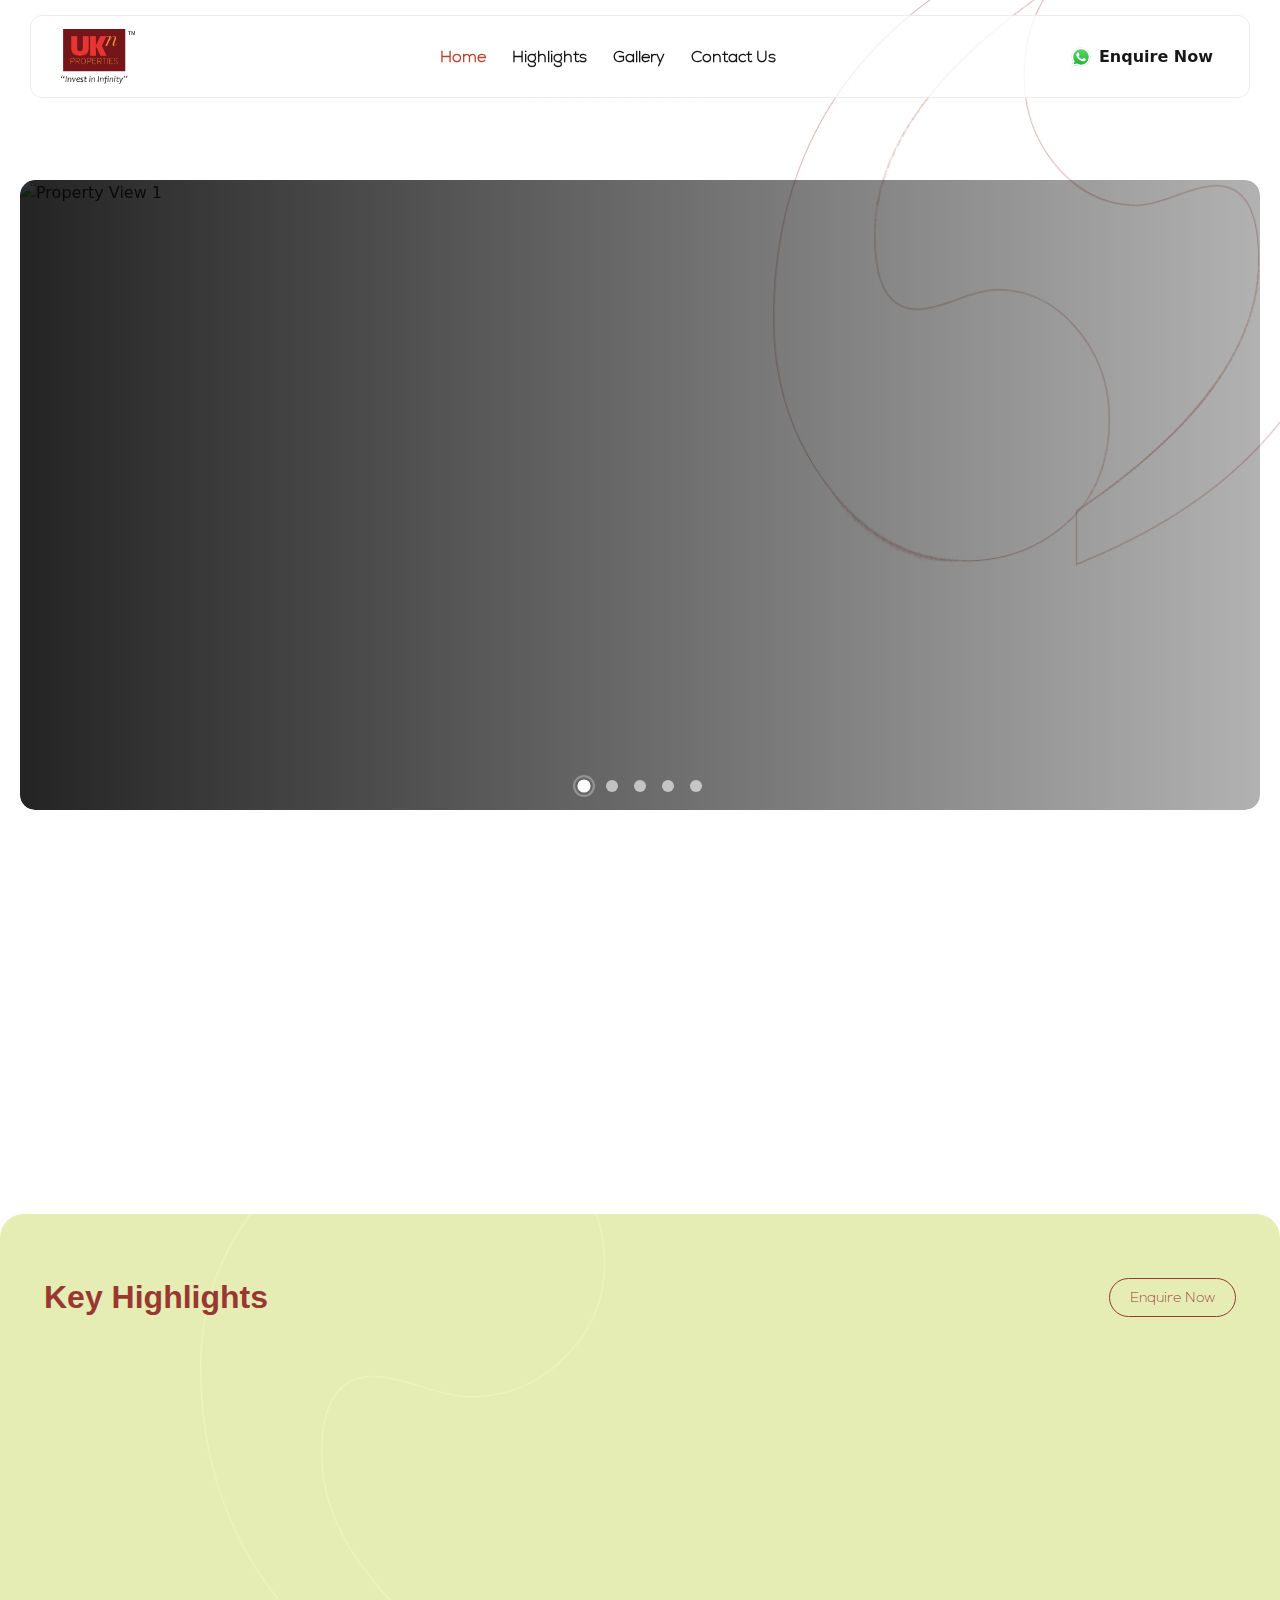
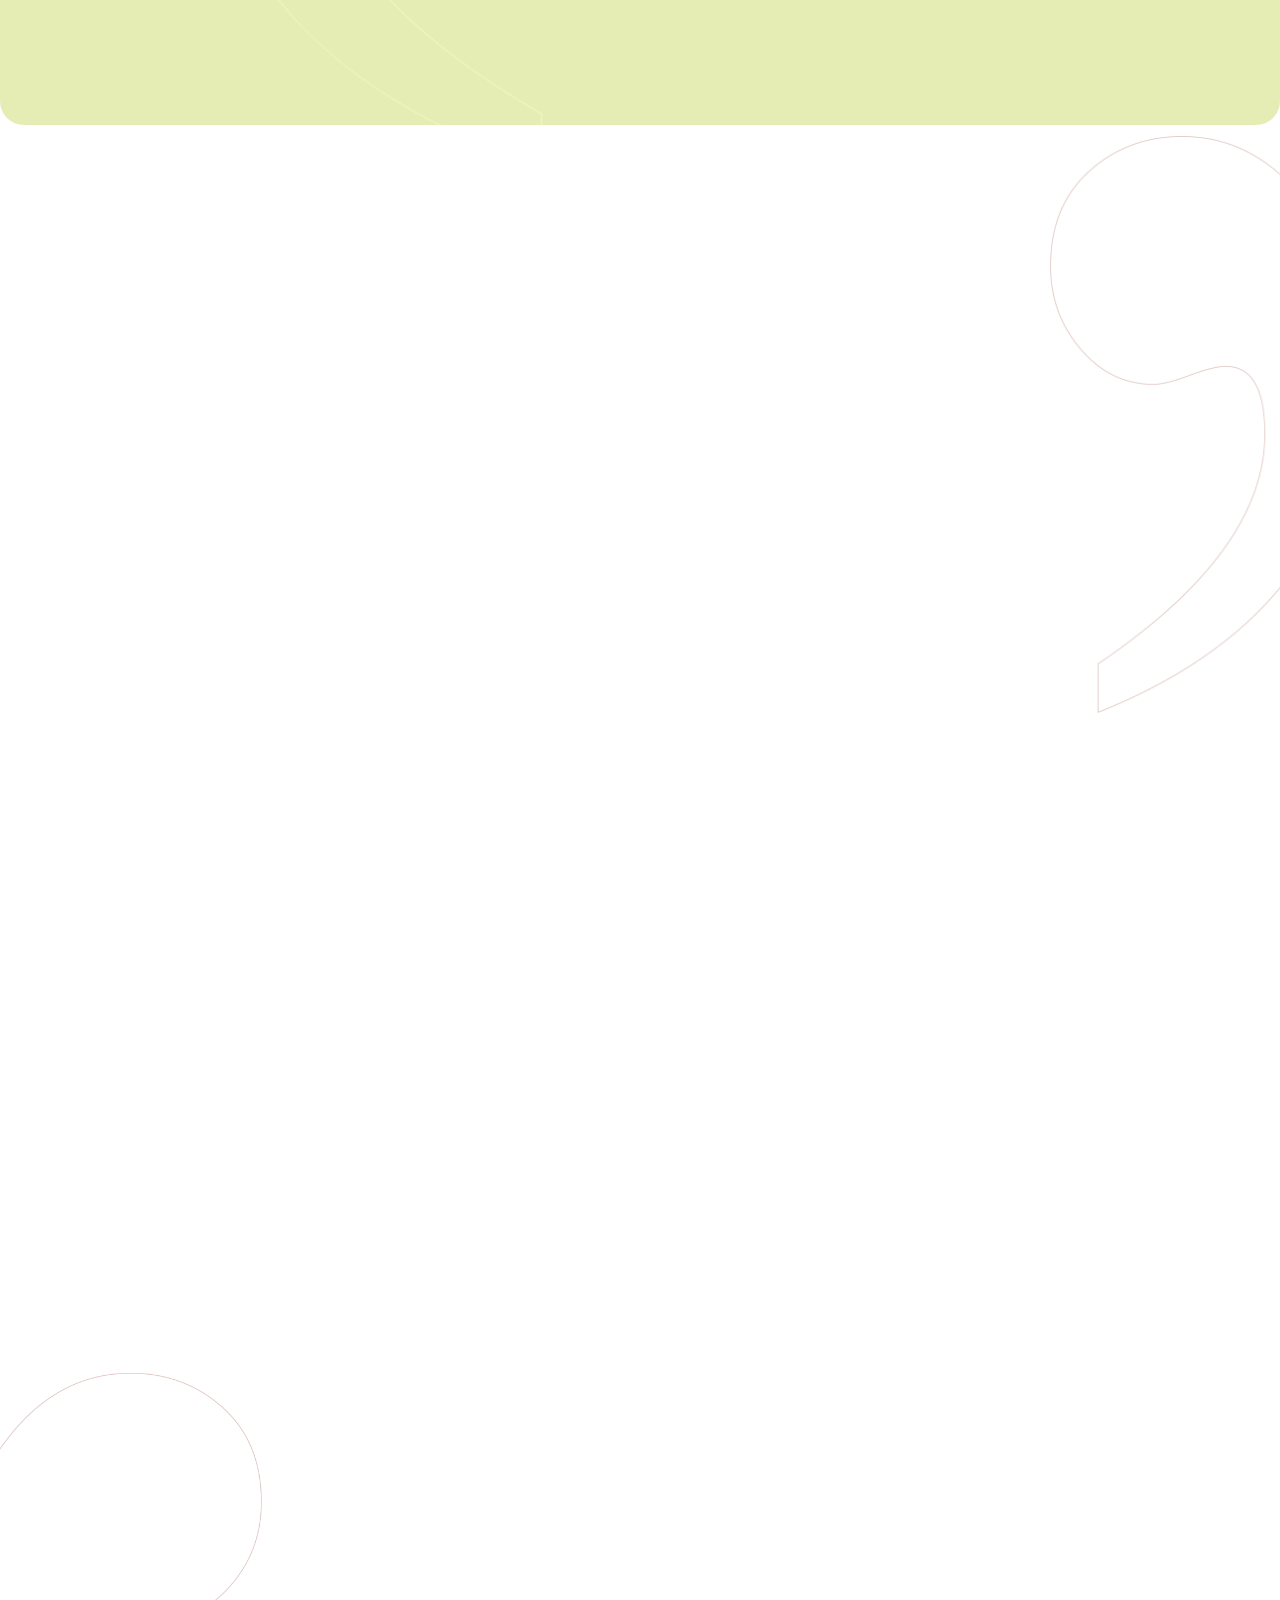
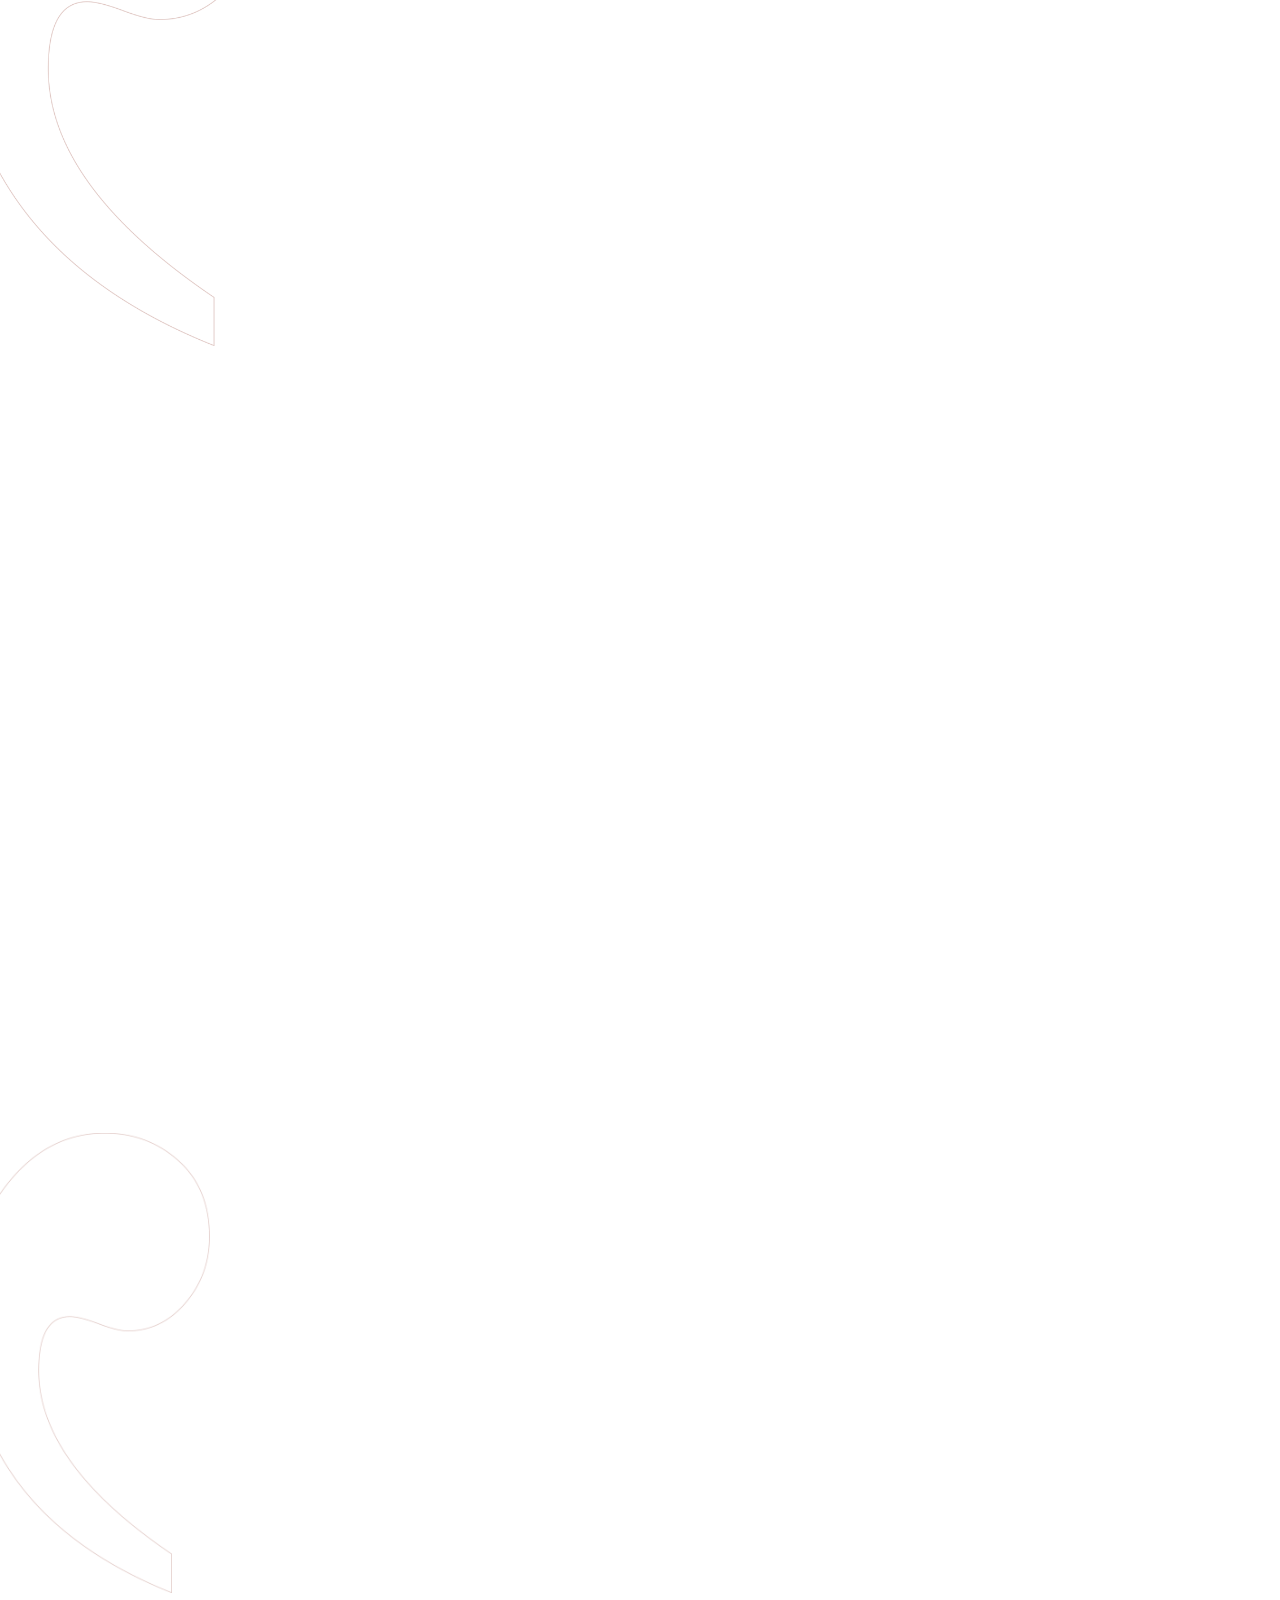
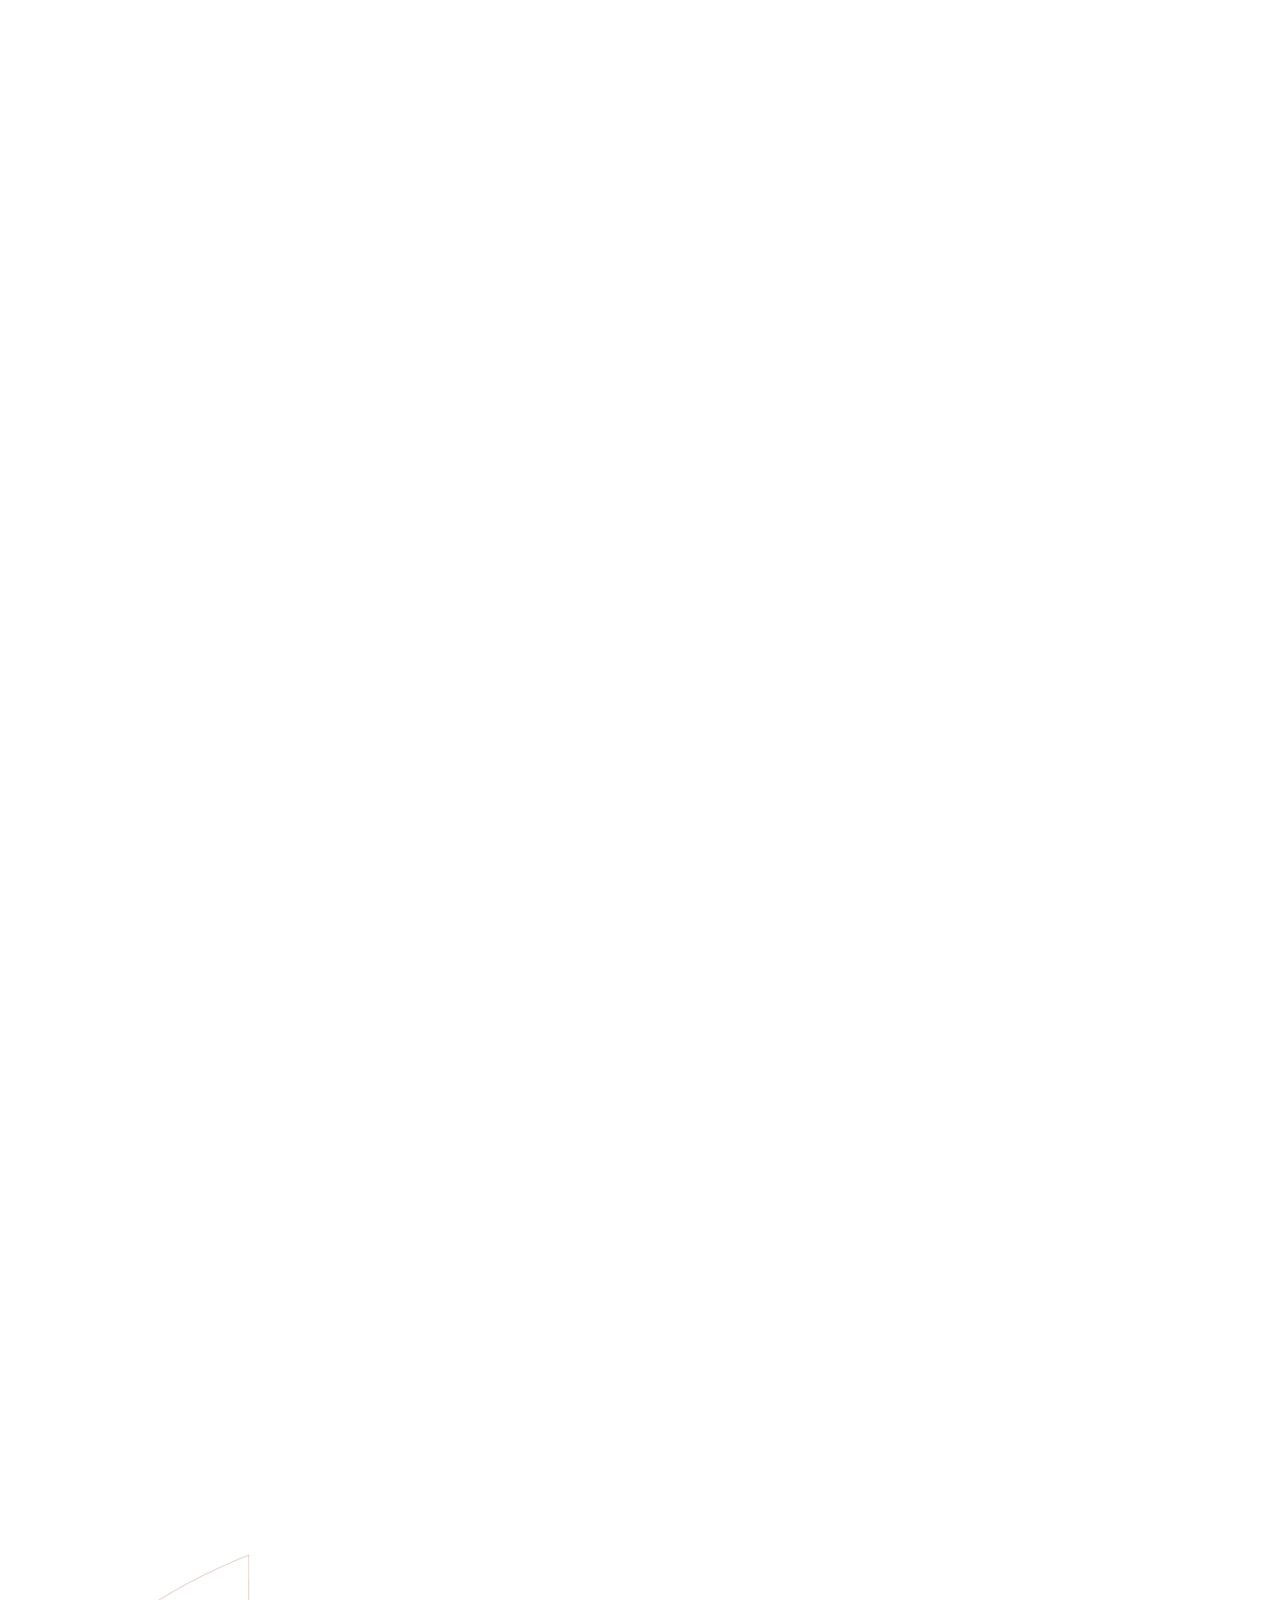
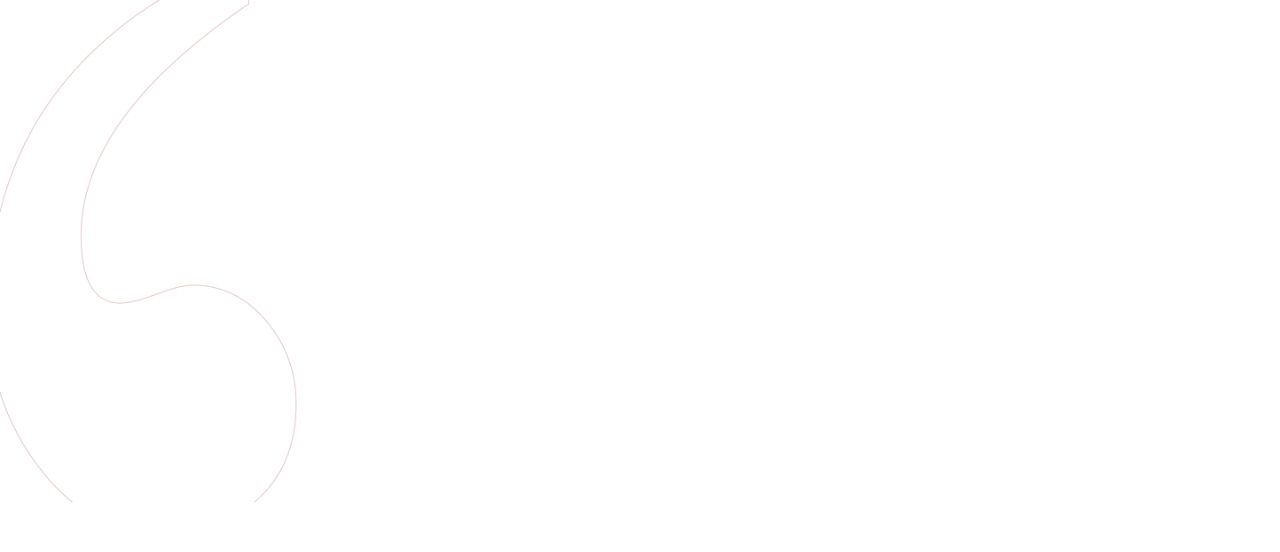
==== commit a500eb18: "first commit" ====
--- a/index.html
+++ b/index.html
@@ -44,13 +44,13 @@
                                 <a class="nav-link active" href="#">Home</a>
                             </li>
                             <li class="nav-item">
-                                <a class="nav-link" href="#">Highlights</a>
+                                <a class="nav-link" href="#Highlights">Highlights</a>
                             </li>
                             <li class="nav-item">
-                                <a class="nav-link" href="#">Gallery</a>
+                                <a class="nav-link" href="#Gallery">Gallery</a>
                             </li>
                             <li class="nav-item">
-                                <a class="nav-link" href="#">Contact Us</a>
+                                <a class="nav-link" href="#Contact">Contact Us</a>
                             </li>
                         </ul>
 
@@ -182,7 +182,7 @@
 
     <!--keyhighlights -->
     <div class="keyheilightbkg"></div>
-    <section style="margin-top: 50px;" class="highlights-section" aria-labelledby="highlights-title">
+    <section id="Highlights" style="margin-top: 50px;" class="highlights-section" aria-labelledby="highlights-title">
         <div class="container-fluid">
             <div class="section-header">
                 <h2 class="section-title" id="highlights-title">Key Highlights</h2>
@@ -192,7 +192,7 @@
             <div class="highlights-grid fade-in">
                 <div class="highlight-item">
                     <div class="icon-wrapper" aria-hidden="true">
-                        <img src="./images/Diamonds .png" alt="">
+                        <img src="./svg/Diamonds (钻石).svg" alt="">
                     </div>
                     <div class="highlight-content">
                         <p class="highlight-text">1 Acre <br> Boutique <br> Community</p>
@@ -201,7 +201,7 @@
 
                 <div class="highlight-item">
                     <div class="icon-wrapper" aria-hidden="true">
-                        <img src="./images/Dumbbell (健身).png" alt="">
+                        <img src="./svg/Dumbbell (健身).svg" alt="">
                     </div>
                     <div class="highlight-content">
                         <p class="highlight-text">Active Rooftop <br> With Pickleball, <br> Snooker, gym</p>
@@ -210,7 +210,7 @@
 
                 <div class="highlight-item">
                     <div class="icon-wrapper" aria-hidden="true">
-                        <img src="./images/Transfer (转机).png" alt="">
+                        <img src="./svg/Transfer (转机).svg" alt="">
                     </div>
                     <div class="highlight-content">
                         <p class="highlight-text">5 mins from <br> Adarsh Palm <br> Meadows</p>
@@ -219,7 +219,7 @@
 
                 <div class="highlight-item">
                     <div class="icon-wrapper" aria-hidden="true">
-                        <img src="./images/Sofa (沙发).png" alt="">
+                        <img src="./svg/Sofa (沙发).svg" alt="">
                     </div>
                     <div class="highlight-content">
                         <p class="highlight-text">Exclusive Living <br> with Just <br> 70 Units</p>
@@ -228,7 +228,7 @@
 
                 <div class="highlight-item">
                     <div class="icon-wrapper" aria-hidden="true">
-                        <img src="./images/Stretching (伸展).png" alt="">
+                        <img src="./svg/Stretching (伸展).svg" alt="">
                     </div>
                     <div class="highlight-content">
                         <p class="highlight-text">73% Space <br> Efficiency - A <br> UKn Specialty</p>
@@ -237,7 +237,7 @@
 
                 <div class="highlight-item">
                     <div class="icon-wrapper" aria-hidden="true">
-                        <img src="./images/Car (汽车).png" alt="">
+                        <img src="./svg/Car (汽车).svg" alt="">
                     </div>
                     <div class="highlight-content">
                         <p class="highlight-text">Two dedicated <br> car parks per <br> apartment</p>
@@ -246,7 +246,7 @@
 
                 <div class="highlight-item">
                     <div class="icon-wrapper" aria-hidden="true">
-                        <img src="./images/Terrace (阳台).png" alt="">
+                        <img src="./svg/Terrace (阳台).svg" alt="">
                     </div>
                     <div class="highlight-content">
                         <p class="highlight-text">Smart Layout <br> With Drop-out <br> Balconies</p>
@@ -255,7 +255,7 @@
 
                 <div class="highlight-item">
                     <div class="icon-wrapper" aria-hidden="true">
-                        <img src="./images/Future-build-three (未来建筑).png" alt="">
+                        <img src="./svg/Future-build-three (未来建筑).svg" alt="">
                     </div>
                     <div class="highlight-content">
                         <p class="highlight-text">Red-brick <br> Architectural <br> Facade</p>
@@ -264,7 +264,7 @@
 
                 <div class="highlight-item">
                     <div class="icon-wrapper" aria-hidden="true">
-                        <img src="./images/Bolt-one (插头).png" alt="">
+                        <img src="./svg/Bolt-one (插头).svg" alt="">
                     </div>
                     <div class="highlight-content">
                         <p class="highlight-text">Sustainable <br> EV <br> Provision</p>
@@ -467,8 +467,8 @@
 
 
     <!-- gallery section -->
-    <div class="container py-4 fade-in" id="galleryMain">
-        <div class="gallery-header">
+    <div style="margin-top: 50px;" class="container py-4 fade-in" id="galleryMain">
+        <div class="gallery-header" id="Gallery">
             <h2 class="gallery-title">Gallery</h2>
             <button class="view-all" onclick="showGalleryDetails()">View All</button>
 
@@ -689,7 +689,7 @@
     <!-- faq -->
 
     <!-- contact section -->
-    <div class="contact-bkg">
+    <div id="Contact" class="contact-bkg">
         <section class="footer-section">
             <div class="container-fluid fade-in">
 
--- a/styles.css
+++ b/styles.css
@@ -517,7 +517,7 @@
 }
 
 .details-container {
-    max-width: 1200px;
+    max-width: 1320px;
     margin: 0 auto;
     padding: 0 1rem;
 }
@@ -596,14 +596,36 @@
     height: 100%;
     object-fit: cover;
 }
-
 .back-to-gallery {
-    color: #8B1E29;
-    text-decoration: none;
+    color: #8B1E29; /* Rich red color */
+    text-decoration: none; /* Remove underline */
+    background-color: #ffffff; /* Light background for the button */
     display: inline-flex;
     align-items: center;
+    padding: 10px 20px; /* Add padding for better spacing */
     margin-bottom: 1rem;
-}
+    border-radius: 25px; /* Rounded corners */
+    font-weight: 500; /* Slightly bold text */
+    transition: all 0.3s ease; /* Smooth transition */
+ 
+}
+
+.back-to-gallery:hover {
+    background-color: #8B1E29; /* Change background color on hover */
+    color: white; /* Change text color to white */
+    transform: translateY(-2px); /* Slight lift effect */
+   
+}
+
+.back-to-gallery svg {
+    margin-right: 8px; /* Space between text and icon */
+    transition: all 0.3s ease;
+}
+
+.back-to-gallery:hover svg {
+    transform: translateX(4px); /* Slight move of the icon on hover */
+}
+
 
 @media (max-width: 768px) {
     .gallery-grid {
@@ -745,7 +767,7 @@
 /* projects section */
 
 .properties-section {
-    padding: 60px 0;
+    padding: 70px 0;
     position: relative;
 
 }
@@ -881,18 +903,17 @@
     backdrop-filter: blur(10px);
     box-shadow: 0 2px 10px rgba(0, 0, 0, 0.1);
 }
-
 .navbar-custom {
-    background-color: transparent;
+    background: linear-gradient(to right, rgba(255, 255, 255, 0.1), rgba(255, 255, 255, 1));
     width: 100%;
-    max-width: 1400px;
+    max-width: 1310px;
     margin: 0 auto;
-
     border: 1px solid rgb(236, 236, 236);
     border-radius: 12px;
     padding: 15px 25px;
     transition: all 0.3s ease;
 }
+
 
 /* Remove border and shadow when scrolled */
 .scrolled .navbar-custom {
@@ -1076,7 +1097,7 @@
 
 .promo-container {
     width: 100%;
-    max-width: 1400px;
+    max-width: 1300px;
     position: relative;
     border-radius: 15px;
     overflow: hidden;
@@ -1094,6 +1115,20 @@
     width: 100%;
     object-fit: cover;
     border-radius: 15px;
+}
+.carousel-item::before {
+    content: ""; /* Create an empty overlay element */
+    position: absolute;
+    top: 0;
+    left: 0;
+    right: 0;
+    bottom: 0;
+    background: linear-gradient(to right, rgba(0, 0, 0, 0.8), rgba(0, 0, 0, 0)); /* Left side black shade, right side transparent */
+    border-radius: 15px;
+    pointer-events: none; /* Ensure overlay doesn't interfere with interactions */
+}
+.carousel-item img {
+    z-index: 0; /* Ensure the image is behind the overlay */
 }
 
 .overlay {
@@ -1177,14 +1212,18 @@
     z-index: 3;
 }
 
-.badge-logo {
+.reserved-badge img {
+width: 130px;
+}
+
+/* .badge-logo {
     width: 100px;
     height: 100px;
     margin: 0 auto;
     display: block;
     background: #c41e3a;
     border-radius: 50%;
-}
+} */
 
 .badge-text {
     text-align: center;
@@ -1818,7 +1857,7 @@
     background-size: contain; /* Scale the image proportionally */
     background-blend-mode: overlay; 
     padding: 4rem 2rem;
-    max-width: 1330px;
+    max-width: 1300px;
     margin: 0 auto; /* Center the section horizontally */
     border-radius: 1.5rem;
     position: relative;
